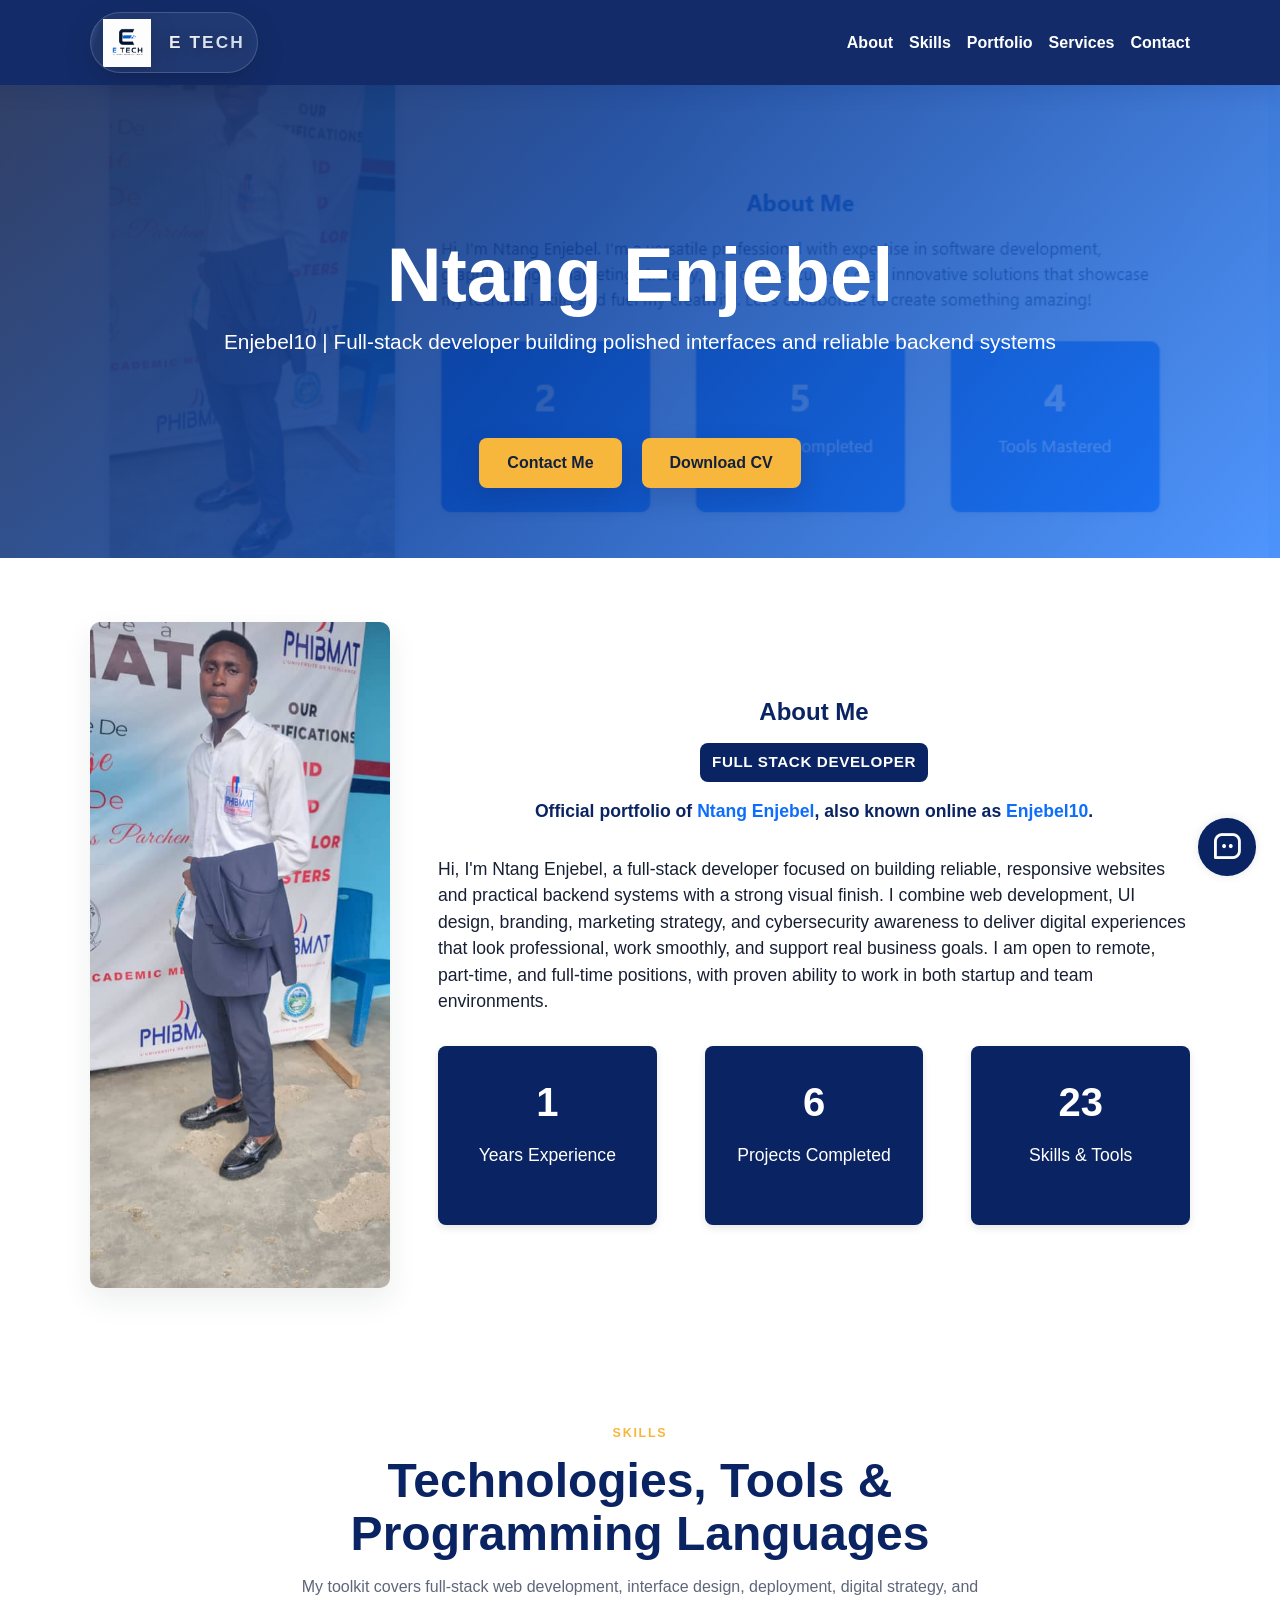
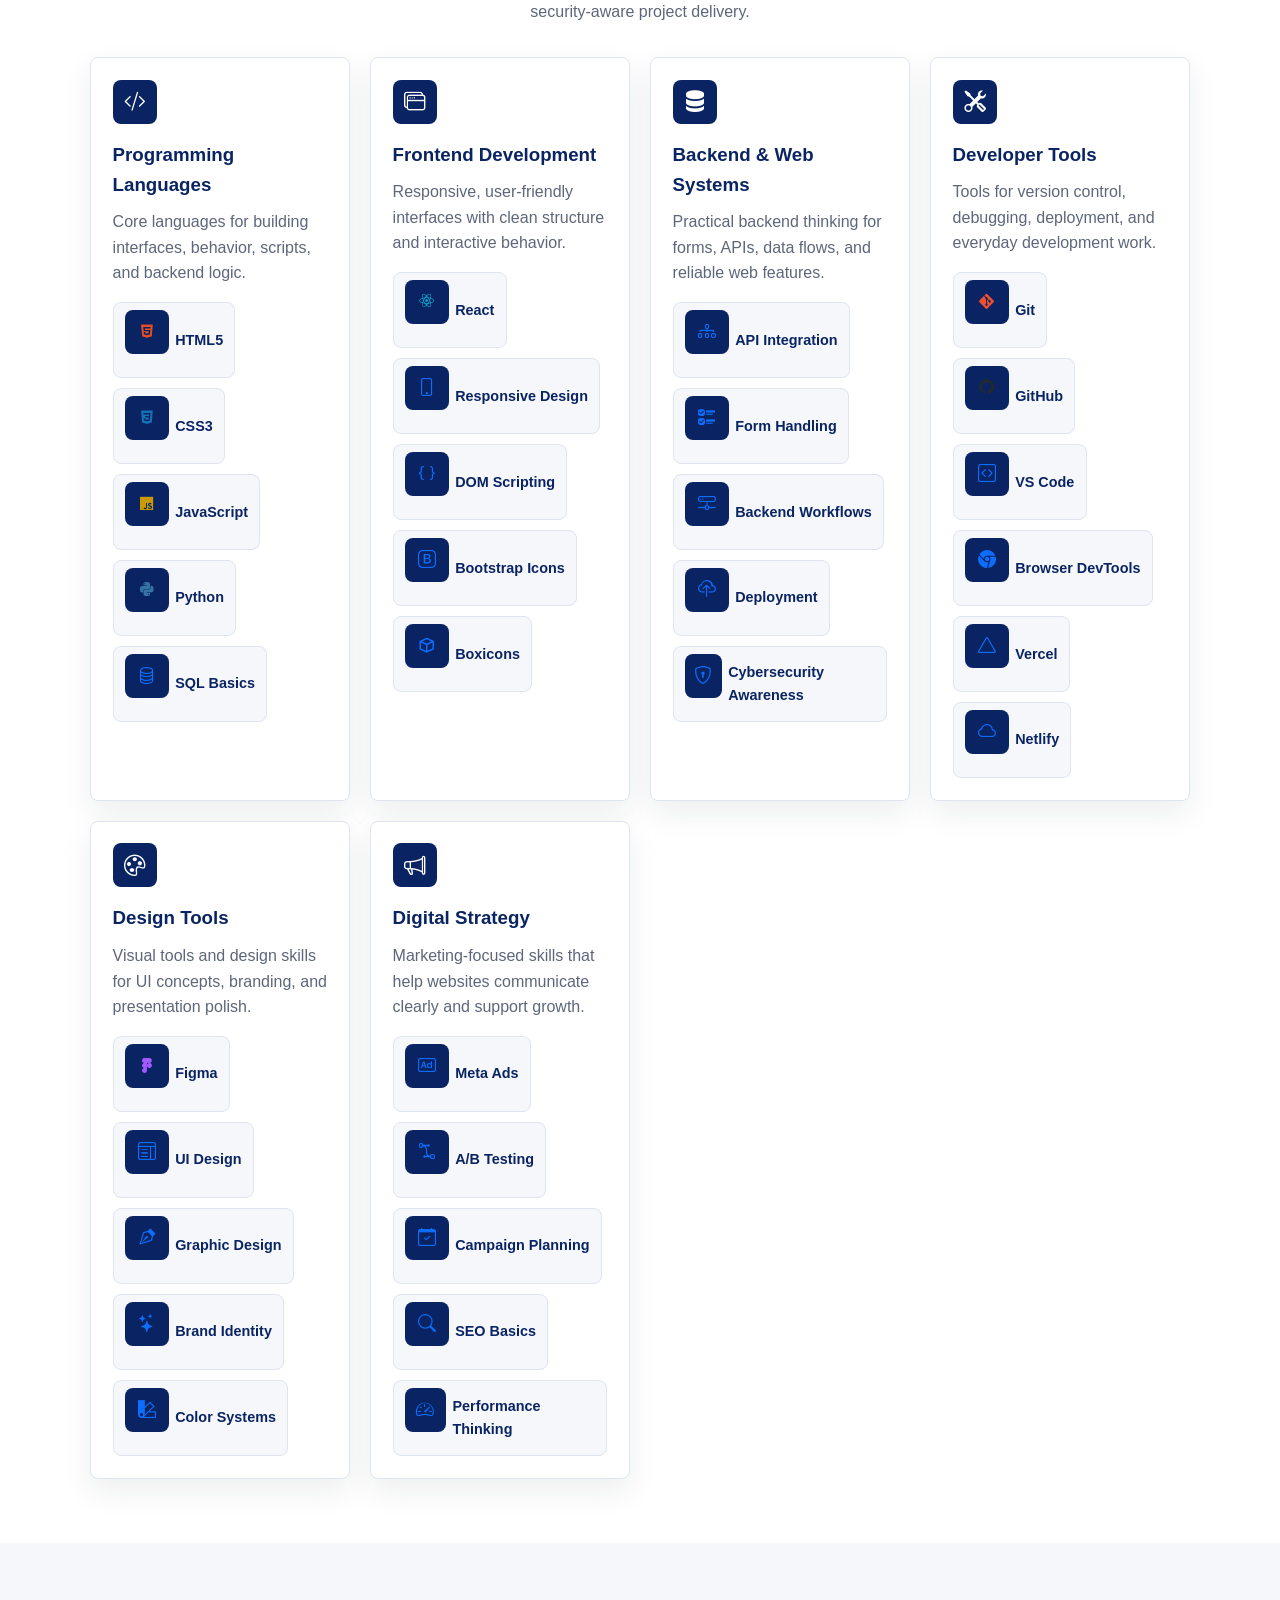
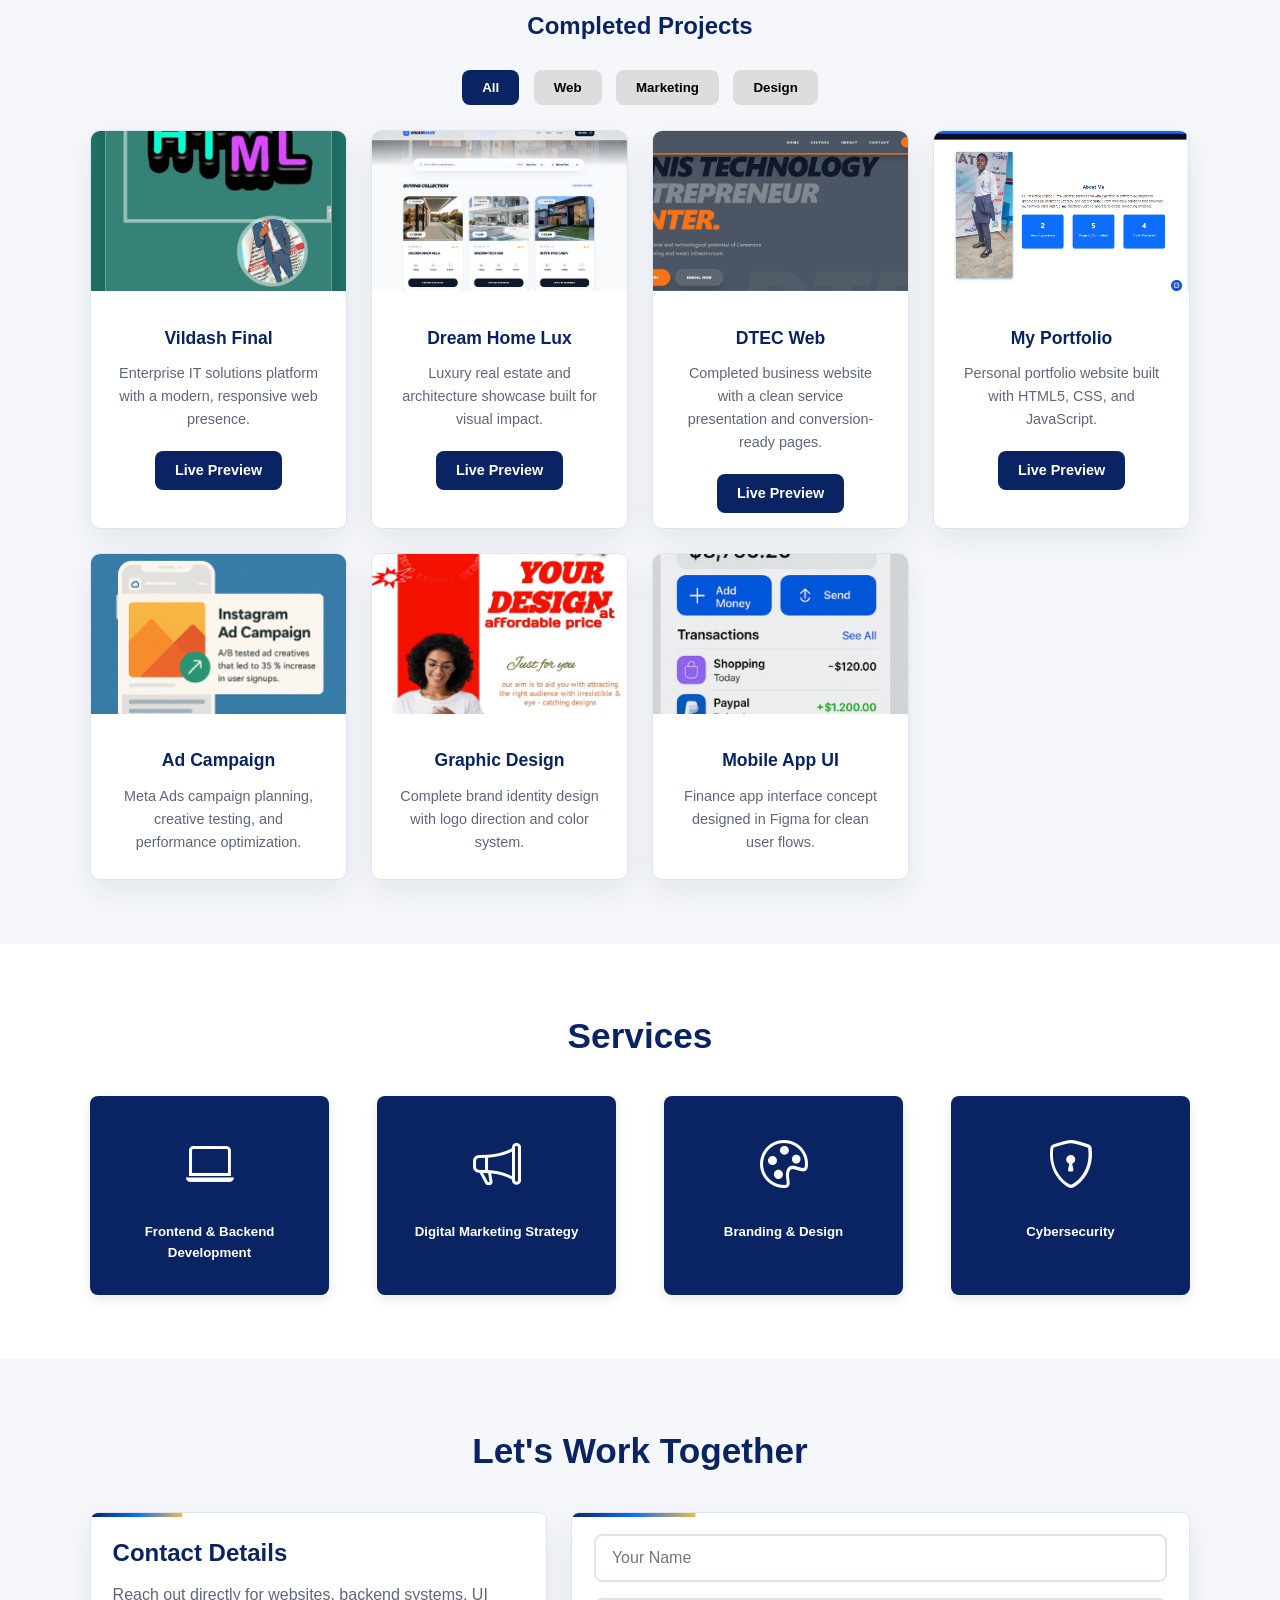
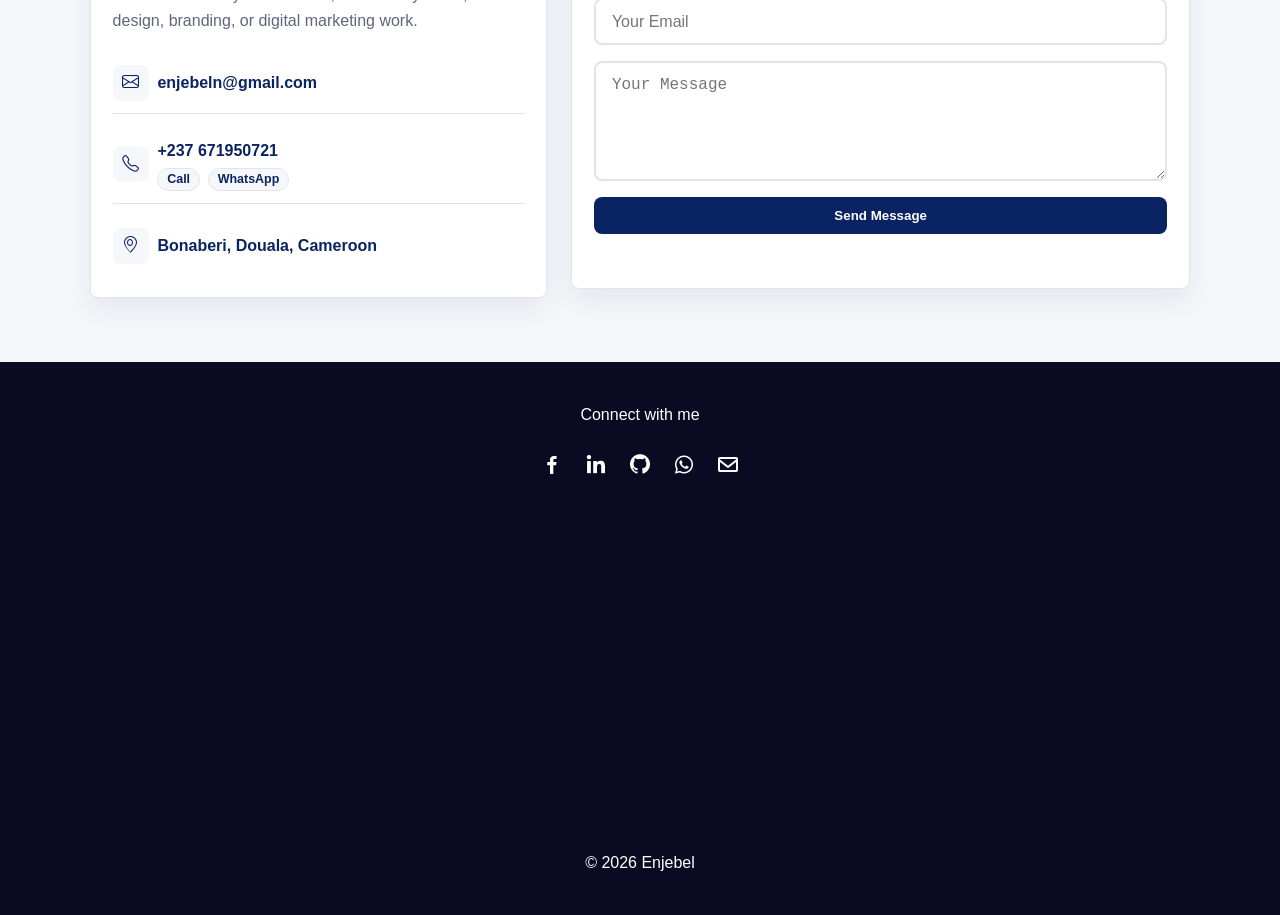
==== index.html @ 3e4a77df "styling and animating my logo" ====
<!DOCTYPE html>
<html lang="en">
<head>
  <meta charset="UTF-8" />
  <meta name="viewport" content="width=device-width, initial-scale=1" />
  <meta name="description" content="Official portfolio of Ntang Enjebel, also known as Enjebel10. Full-stack developer in Douala, Cameroon, building responsive websites, backend systems, UI designs, branding, and digital marketing solutions." />
  <meta name="keywords" content="Ntang Enjebel, Enjebel10, Enjebel, Ntang Enjebel portfolio, Enjebel10 portfolio, frontend developer, backend developer, full-stack developer, web developer Cameroon, UI design, responsive websites, backend systems, digital marketing, branding, cybersecurity" />
  <meta name="author" content="Ntang Enjebel" />
  <meta name="robots" content="index, follow" />
  <meta name="googlebot" content="index, follow, max-snippet:-1, max-image-preview:large, max-video-preview:-1" />
  <link rel="canonical" href="https://enjebel-portfolio.netlify.app/" />
  <meta property="og:type" content="website" />
  <meta property="og:title" content="Ntang Enjebel | Enjebel10 | Official Full-Stack Developer Portfolio" />
  <meta property="og:description" content="Official portfolio and project archive for Ntang Enjebel, also known as Enjebel10, a full-stack developer based in Douala, Cameroon." />
  <meta property="og:url" content="https://enjebel-portfolio.netlify.app/" />
  <meta property="og:image" content="https://enjebel-portfolio.netlify.app/images/portfolio.png" />
  <meta property="og:site_name" content="Ntang Enjebel Official Portfolio" />
  <meta name="twitter:card" content="summary_large_image" />
  <meta name="twitter:title" content="Ntang Enjebel | Enjebel10 | Official Portfolio" />
  <meta name="twitter:description" content="Official portfolio for Ntang Enjebel, also known as Enjebel10. Full-stack web development, UI design, branding, and digital strategy." />
  <meta name="twitter:image" content="https://enjebel-portfolio.netlify.app/images/portfolio.png" />
  <meta name="theme-color" content="#0a2463" />
  <title>Ntang Enjebel | Enjebel10 | Official Full-Stack Developer Portfolio</title>
  <link rel="icon" href="images/E%20TECH%20logo.png" type="image/png" />
  <link rel="apple-touch-icon" href="images/E%20TECH%20logo.png" />
  <link rel="stylesheet" href="style.css" />
  <link href="https://unpkg.com/boxicons@2.1.4/css/boxicons.min.css" rel="stylesheet">
  <link rel="stylesheet" href="https://cdn.jsdelivr.net/npm/bootstrap-icons@1.10.5/font/bootstrap-icons.css" />
  <script type="application/ld+json">
    {
      "@context": "https://schema.org",
      "@graph": [
        {
          "@type": "Person",
          "@id": "https://enjebel-portfolio.netlify.app/#ntang-enjebel",
          "name": "Ntang Enjebel",
          "alternateName": ["Enjebel10", "Enjebel"],
          "jobTitle": "Full-Stack Developer",
          "url": "https://enjebel-portfolio.netlify.app/",
          "image": "https://enjebel-portfolio.netlify.app/images/enjel.jpg",
          "email": "mailto:enjebeln@gmail.com",
          "telephone": "+237671950721",
          "address": {
            "@type": "PostalAddress",
            "addressLocality": "Bonaberi, Douala",
            "addressCountry": "CM"
          },
          "sameAs": [
            "https://github.com/Enjebel",
            "https://www.facebook.com/profile.php?id=61577417597282",
            "https://www.linkedin.com/search/results/all/?keywords=Ntang%20Ajebel"
          ],
          "knowsAbout": [
            "Frontend Development",
            "Backend Development",
            "Full-Stack Web Development",
            "Responsive Web Design",
            "HTML",
            "CSS",
            "JavaScript",
            "Python",
            "API Integration",
            "Git",
            "Figma",
            "UI Design",
            "Branding",
            "Digital Marketing Strategy",
            "Cybersecurity"
          ],
          "hasOccupation": {
            "@type": "Occupation",
            "name": "Full-Stack Developer"
          }
        },
        {
          "@type": "WebSite",
          "@id": "https://enjebel-portfolio.netlify.app/#website",
          "url": "https://enjebel-portfolio.netlify.app/",
          "name": "Ntang Enjebel Official Portfolio",
          "alternateName": "Enjebel10 Portfolio",
          "publisher": {
            "@id": "https://enjebel-portfolio.netlify.app/#ntang-enjebel"
          }
        },
        {
          "@type": "ProfilePage",
          "@id": "https://enjebel-portfolio.netlify.app/#profile",
          "url": "https://enjebel-portfolio.netlify.app/",
          "name": "Ntang Enjebel | Enjebel10 Official Portfolio",
          "description": "The official portfolio and first-hand professional profile of Ntang Enjebel, also known as Enjebel10.",
          "about": {
            "@id": "https://enjebel-portfolio.netlify.app/#ntang-enjebel"
          },
          "isPartOf": {
            "@id": "https://enjebel-portfolio.netlify.app/#website"
          }
        }
      ]
    }
  </script>
</head>
<body data-theme="light">
  <nav class="navbar">
    <div class="container navbar-container">
      <a href="#" class="brand" aria-label="Ntang Enjebel homepage">
        <img src="images/E%20TECH%20logo.png" alt="E TECH logo" class="brand-logo">
        <span>E TECH</span>
      </a>
      <button class="hamburger" id="hamburgerBtn" aria-label="Toggle navigation">
        <span class="bar"></span>
        <span class="bar"></span>
        <span class="bar"></span>
      </button>
      <ul class="nav-links" id="navLinks">
        <li><a href="#about">About</a></li>
        <li><a href="#skills">Skills</a></li>
        <li><a href="#projects">Portfolio</a></li>
        <li><a href="#services">Services</a></li>
        <li><a href="#contact">Contact</a></li>
      </ul>
    </div>
  </nav>

  <section class="hero">
    <div class="carousel-wrapper">
      <div class="carousel-track">
        <div class="carousel-slide">
          <h1>Ntang Enjebel</h1>
          <p>Enjebel10 | Full-stack developer building polished interfaces and reliable backend systems</p>
        </div>
        <div class="carousel-slide">
          <h1>Web & Mobile UI</h1>
          <p>Clean interfaces designed for speed and clarity</p>
        </div>
        <div class="carousel-slide">
          <h1>Design-Minded Builds</h1>
          <p>Thoughtful layouts, strong visuals, and usable flows</p>
        </div>
        <div class="carousel-slide">
          <h1>Let's Collaborate</h1>
          <p>Available for freelance and full-time opportunities</p>
        </div>
        <div class="carousel-slide">
          <h1>Ntang Enjebel</h1>
          <p>Enjebel10 | Full-stack developer building polished interfaces and reliable backend systems</p>
        </div>
        <div class="carousel-slide">
          <h1>Web & Mobile UI</h1>
          <p>Clean interfaces designed for speed and clarity</p>
        </div>
        <div class="carousel-slide">
          <h1>Design-Minded Builds</h1>
          <p>Thoughtful layouts, strong visuals, and usable flows</p>
        </div>
        <div class="carousel-slide">
          <h1>Let's Collaborate</h1>
          <p>Available for freelance and full-time opportunities</p>
        </div>
      </div>
    </div>

    <div class="hero-buttons">
      <a href="#contact" class="btn">Contact Me</a>
      <a href="AJEBEL NTANG-CV.pdf" class="btn" download>Download CV</a>
    </div>
  </section>

  <section id="about" class="section reveal">
    <div class="container about-container">
      <div class="about-image">
        <img src="images/enjel.jpg" alt="Portrait of Ntang Enjebel" />
      </div>
      <div class="about-content">
        <h2>About Me</h2>
        <h3 class="about-role">Full Stack Developer</h3>
        <p class="identity-line">Official portfolio of <strong>Ntang Enjebel</strong>, also known online as <strong>Enjebel10</strong>.</p>
        <p>
          Hi, I'm Ntang Enjebel, a full-stack developer focused on building
          reliable, responsive websites and practical backend systems with a strong visual finish. I combine web development,
          UI design, branding, marketing strategy, and cybersecurity awareness to deliver digital
          experiences that look professional, work smoothly, and support real business goals. I am open to remote,
          part-time, and full-time positions, with proven ability to work in both startup and team environments.
        </p>
        <div class="counters">
          <div class="counter-box">
            <h3 class="counter" data-target="2">0</h3>
            <p>Years Experience</p>
          </div>
          <div class="counter-box">
            <h3 class="counter" data-target="8">0</h3>
            <p>Projects Completed</p>
          </div>
          <div class="counter-box">
            <h3 class="counter" data-target="31">0</h3>
            <p>Skills & Tools</p>
          </div>
        </div>
      </div>
    </div>
  </section>

  <section id="skills" class="section reveal">
    <div class="container">
      <div class="section-heading">
        <p class="eyebrow">Skills</p>
        <h2>Technologies, Tools & Programming Languages</h2>
        <p>My toolkit covers full-stack web development, interface design, deployment, digital strategy, and security-aware project delivery.</p>
      </div>

      <div class="skills-preview-grid">
        <div class="skill-panel">
          <i class="bi bi-code-slash"></i>
          <h3>Programming Languages</h3>
          <p>Core languages for building interfaces, behavior, scripts, and backend logic.</p>
          <div class="chip-list tech-chip-list">
            <span><i class="bx bxl-html5"></i>HTML5</span>
            <span><i class="bx bxl-css3"></i>CSS3</span>
            <span><i class="bx bxl-javascript"></i>JavaScript</span>
            <span><i class="bx bxl-python"></i>Python</span>
            <span><i class="bi bi-database"></i>SQL Basics</span>
          </div>
        </div>

        <div class="skill-panel">
          <i class="bi bi-window-stack"></i>
          <h3>Frontend Development</h3>
          <p>Responsive, user-friendly interfaces with clean structure and interactive behavior.</p>
          <div class="chip-list tech-chip-list">
            <span><i class="bx bxl-react"></i>React</span>
            <span><i class="bi bi-phone"></i>Responsive Design</span>
            <span><i class="bi bi-braces"></i>DOM Scripting</span>
            <span><i class="bi bi-bootstrap"></i>Bootstrap Icons</span>
            <span><i class="bx bx-cube"></i>Boxicons</span>
          </div>
        </div>

        <div class="skill-panel">
          <i class="bi bi-server"></i>
          <h3>Backend & Web Systems</h3>
          <p>Practical backend thinking for forms, APIs, data flows, and reliable web features.</p>
          <div class="chip-list tech-chip-list">
            <span><i class="bi bi-diagram-3"></i>API Integration</span>
            <span><i class="bi bi-ui-checks"></i>Form Handling</span>
            <span><i class="bi bi-hdd-network"></i>Backend Workflows</span>
            <span><i class="bi bi-cloud-upload"></i>Deployment</span>
            <span><i class="bi bi-shield-lock"></i>Cybersecurity Awareness</span>
          </div>
        </div>

        <div class="skill-panel">
          <i class="bi bi-tools"></i>
          <h3>Developer Tools</h3>
          <p>Tools for version control, debugging, deployment, and everyday development work.</p>
          <div class="chip-list tech-chip-list">
            <span><i class="bx bxl-git"></i>Git</span>
            <span><i class="bx bxl-github"></i>GitHub</span>
            <span><i class="bi bi-code-square"></i>VS Code</span>
            <span><i class="bi bi-browser-chrome"></i>Browser DevTools</span>
            <span><i class="bi bi-triangle"></i>Vercel</span>
            <span><i class="bi bi-cloud"></i>Netlify</span>
          </div>
        </div>

        <div class="skill-panel">
          <i class="bi bi-palette"></i>
          <h3>Design Tools</h3>
          <p>Visual tools and design skills for UI concepts, branding, and presentation polish.</p>
          <div class="chip-list tech-chip-list">
            <span><i class="bx bxl-figma"></i>Figma</span>
            <span><i class="bi bi-layout-text-window"></i>UI Design</span>
            <span><i class="bi bi-vector-pen"></i>Graphic Design</span>
            <span><i class="bi bi-stars"></i>Brand Identity</span>
            <span><i class="bi bi-palette2"></i>Color Systems</span>
          </div>
        </div>

        <div class="skill-panel">
          <i class="bi bi-megaphone"></i>
          <h3>Digital Strategy</h3>
          <p>Marketing-focused skills that help websites communicate clearly and support growth.</p>
          <div class="chip-list tech-chip-list">
            <span><i class="bi bi-badge-ad"></i>Meta Ads</span>
            <span><i class="bi bi-bezier2"></i>A/B Testing</span>
            <span><i class="bi bi-calendar-check"></i>Campaign Planning</span>
            <span><i class="bi bi-search"></i>SEO Basics</span>
            <span><i class="bi bi-speedometer2"></i>Performance Thinking</span>
          </div>
        </div>
      </div>
    </div>
  </section>

  <section id="projects" class="reveal">
    <h2>Completed Projects</h2>
    <div class="filters" id="filters">
      <button class="filter-btn active" data-filter="all">All</button>
      <button class="filter-btn" data-filter="web">Web</button>
      <button class="filter-btn" data-filter="marketing">Marketing</button>
      <button class="filter-btn" data-filter="design">Design</button>
    </div>

    <div class="projects-grid" id="projectGrid">
      <div class="project-card" data-category="web">
        <img src="images/vildash.jpg" alt="Vildash Final website preview">
        <div class="project-info">
          <h3>Vildash Final</h3>
          <p>Enterprise IT solutions platform with a modern, responsive web presence.</p>
          <a href="https://finalvildash.vercel.app/" target="_blank" rel="noopener" class="project-btn">Live Preview</a>
        </div>
      </div>

      <div class="project-card" data-category="web">
        <img src="images/Dreamhome.png" alt="Dream Home Lux website preview">
        <div class="project-info">
          <h3>Dream Home Lux</h3>
          <p>Luxury real estate and architecture showcase built for visual impact.</p>
          <a href="https://dreamhome-lux.vercel.app/" target="_blank" rel="noopener" class="project-btn">Live Preview</a>
        </div>
      </div>

      <div class="project-card" data-category="web">
        <img src="images/dtec-preview.png" alt="DTEC Web project preview">
        <div class="project-info">
          <h3>DTEC Web</h3>
          <p>Completed business website with a clean service presentation and conversion-ready pages.</p>
          <a href="https://dtec-web.vercel.app/" target="_blank" rel="noopener" class="project-btn">Live Preview</a>
        </div>
      </div>

      <div class="project-card" data-category="web">
        <img src="images/portfolio.png" alt="Enjebel portfolio website">
        <div class="project-info">
          <h3>My Portfolio</h3>
          <p>Personal portfolio website built with HTML5, CSS, and JavaScript.</p>
          <a href="https://enjebel-portfolio.netlify.app/" target="_blank" rel="noopener" class="project-btn">Live Preview</a>
        </div>
      </div>

      <div class="project-card" data-category="marketing">
        <img src="images/marketing-project.png" alt="Marketing campaign project">
        <div class="project-info">
          <h3>Ad Campaign</h3>
          <p>Meta Ads campaign planning, creative testing, and performance optimization.</p>
        </div>
      </div>

      <div class="project-card" data-category="design">
        <img src="images/graphics.jpg" alt="Graphic design brand project">
        <div class="project-info">
          <h3>Graphic Design</h3>
          <p>Complete brand identity design with logo direction and color system.</p>
        </div>
      </div>

      <div class="project-card" data-category="design">
        <img src="images/App UI.png" alt="Mobile app UI design">
        <div class="project-info">
          <h3>Mobile App UI</h3>
          <p>Finance app interface concept designed in Figma for clean user flows.</p>
        </div>
      </div>
    </div>
  </section>

  <section id="services" class="section reveal">
    <div class="container services-container">
      <h2 class="section-title">Services</h2>
      <div class="services-list">
        <div class="service-item">
          <i class="bi bi-laptop"></i>
          <h5>Frontend & Backend Development</h5>
        </div>
        <div class="service-item">
          <i class="bi bi-megaphone"></i>
          <h5>Digital Marketing Strategy</h5>
        </div>
        <div class="service-item">
          <i class="bi bi-palette"></i>
          <h5>Branding & Design</h5>
        </div>
        <div class="service-item">
          <i class="bi bi-shield-lock"></i>
          <h5>Cybersecurity</h5>
        </div>
      </div>
    </div>
  </section>

  <section id="contact" class="section bg-light reveal">
    <div class="container contact-container">
      <h2 class="section-title">Let's Work Together</h2>
      <div class="contact-layout">
        <div class="contact-panel contact-info-panel">
          <h2>Contact Details</h2>
          <p>Reach out directly for websites, backend systems, UI design, branding, or digital marketing work.</p>
          <div class="contact-methods">
            <a href="mailto:enjebeln@gmail.com">
              <i class="bi bi-envelope"></i>
              <span>enjebeln@gmail.com</span>
            </a>
            <div class="contact-method contact-phone">
              <i class="bi bi-telephone"></i>
              <span>
                <strong>+237 671950721</strong>
                <small>
                  <a href="tel:+237671950721">Call</a>
                  <a href="https://wa.me/237671950721" target="_blank" rel="noopener">WhatsApp</a>
                </small>
              </span>
            </div>
            <a href="https://www.google.com/maps?q=Bonaberi,+Douala,+Cameroon" target="_blank" rel="noopener">
              <i class="bi bi-geo-alt"></i>
              <span>Bonaberi, Douala, Cameroon</span>
            </a>
          </div>
        </div>

        <div class="contact-form-panel">
          <form class="contact-form" action="https://formsubmit.co/ajax/enjebeln@gmail.com" method="POST">
            <input type="hidden" name="_subject" value="New portfolio message for Ntang Enjebel" />
            <input type="hidden" name="_template" value="table" />
            <input type="hidden" name="_captcha" value="false" />
            <input type="text" name="name" placeholder="Your Name" required />
            <input type="email" name="email" placeholder="Your Email" required />
            <textarea name="message" rows="5" placeholder="Your Message" required></textarea>
            <button type="submit" class="btn btn-primary">Send Message</button>
          </form>
          <p id="form-success" class="form-success-message" aria-live="polite"></p>
        </div>
      </div>
    </div>
  </section>

  <button type="button" id="chatbot-toggle" title="Chat with me!" aria-label="Toggle Chatbot" aria-expanded="false">
    <i class="bx bx-message-square-dots" style="font-size: 2rem;"></i>
    <span class="chatbot-toggle-text">Chat</span>
  </button>

  <div class="chatbot hidden" id="chatbot-box" role="dialog" aria-label="Chatbot">
    <div class="chat-log" id="chat-log">
      <p><strong>Bot:</strong> Hi! Ask me anything about my work or availability.</p>
    </div>
    <input type="text" id="chat-input" placeholder="Type your question..." aria-label="Chat input" autocomplete="off" />
  </div>

  <footer>
    <p>Connect with me</p>
    <div class="socials">
      <a href="https://www.facebook.com/profile.php?id=61577417597282" target="_blank" rel="me noopener" aria-label="Facebook"><i class="bx bxl-facebook"></i></a>
      <a href="https://www.linkedin.com/search/results/all/?keywords=Ntang%20Ajebel" target="_blank" rel="me noopener" aria-label="LinkedIn"><i class="bx bxl-linkedin"></i></a>
      <a href="https://github.com/Enjebel" target="_blank" rel="me noopener" aria-label="GitHub"><i class="bx bxl-github"></i></a>
      <a href="https://wa.me/237671950721" target="_blank" rel="noopener" aria-label="WhatsApp"><i class="bx bxl-whatsapp"></i></a>
      <a href="mailto:enjebeln@gmail.com" aria-label="Email"><i class="bx bx-envelope"></i></a>
    </div>
    <iframe src="https://www.google.com/maps?q=Bonaberi,+Douala,+Cameroon&output=embed" allowfullscreen="" loading="lazy" referrerpolicy="no-referrer-when-downgrade" class="map"></iframe>
    <p>&copy; 2026 Enjebel</p>
  </footer>
  <script src="script.js"></script>
</body>
</html>
---- style.css ----
:root {
  --primary: #0d6efd;
  --primary-dark: #0a2463;
  --accent: #f6b73c;
  --ink: #172033;
  --muted: #5d667a;
  --surface: #ffffff;
  --soft: #f5f7fb;
  --border: #dfe5ef;
  --shadow: 0 12px 30px rgba(23, 32, 51, 0.08);
  --content-width: 1100px;
  --page-gutter: 5%;
}

/* Reset */

*,

*::before,

*::after {

  box-sizing: border-box;

  margin: 0;

  padding: 0;

}



body {

  font-family: 'Segoe UI', Tahoma, Geneva, Verdana, sans-serif;

  line-height: 1.6;

  color: var(--ink);

  background-color: var(--surface);

  min-height: 100vh;

  display: flex;

  flex-direction: column;

}

html {

  scroll-behavior: smooth;

}



/* Container */

.container {

  width: min(90%, var(--content-width));

  margin: 0 auto;

}



/* Navbar */

.navbar {

  background: rgba(10, 36, 99, 0.96);

  color: white;

  position: sticky;

  top: 0;

  z-index: 999;
  box-shadow: 0 6px 20px rgba(10, 36, 99, 0.12);
  animation: slideDown 0.7s ease both;

}



.navbar-container {

  width: min(90%, var(--content-width));

  max-width: none;

  display: flex;

  align-items: center;

  justify-content: space-between;

  padding: 0.75rem 0;

}



.brand {

  color: white;

  text-decoration: none;
  display: inline-flex;
  align-items: center;
  gap: 0.8rem;
  min-width: 0;
  position: relative;
  isolation: isolate;
  padding: 0.35rem 0.75rem 0.35rem 0.45rem;
  border: 1px solid rgba(255, 255, 255, 0.16);
  border-radius: 999px;
  background: rgba(255, 255, 255, 0.06);
  box-shadow: 0 10px 28px rgba(0, 0, 0, 0.18);
  overflow: hidden;
  transition: transform 0.28s ease, border-color 0.28s ease, box-shadow 0.28s ease, background-color 0.28s ease;

}

.brand::before {

  content: "";

  position: absolute;

  inset: -40% auto -40% -35%;

  width: 38%;

  background: linear-gradient(90deg, transparent, rgba(255, 255, 255, 0.36), transparent);

  transform: skewX(-18deg);

  animation: brandShine 4.8s ease-in-out infinite;

  z-index: -1;

}

.brand:hover,
.brand:focus-visible {

  transform: translateY(-2px);

  border-color: rgba(255, 255, 255, 0.35);

  background: rgba(255, 255, 255, 0.1);

  box-shadow: 0 16px 36px rgba(0, 0, 0, 0.24);

}

.brand-logo {

  width: 58px;

  max-height: 48px;

  height: auto;

  object-fit: contain;

  display: block;
  filter: drop-shadow(0 6px 12px rgba(0, 0, 0, 0.22));
  transform-origin: center;
  animation: logoPulse 4.2s ease-in-out infinite;
  transition: transform 0.28s ease, filter 0.28s ease;

}

.brand:hover .brand-logo,
.brand:focus-visible .brand-logo {

  transform: scale(1.06) rotate(-2deg);

  filter: drop-shadow(0 8px 16px rgba(255, 255, 255, 0.22));

}

.brand span {

  position: static;

  width: auto;

  height: auto;

  overflow: visible;

  clip: auto;

  color: #fff;

  font-size: 1.08rem;

  font-weight: 900;

  letter-spacing: 0.12em;

  white-space: nowrap;
  line-height: 1;
  text-shadow: 0 2px 12px rgba(0, 0, 0, 0.3);
  background: linear-gradient(90deg, #fff, #dbeafe, #fff);
  background-size: 180% 100%;
  -webkit-background-clip: text;
  background-clip: text;
  color: transparent;
  animation: brandTextGlow 5s ease-in-out infinite;

}



/* Nav Links */

.nav-links {

  list-style: none;

  display: flex;

  gap: 1rem;

  align-items: center;

}



.nav-links li a,

.nav-links li button.theme-toggle-btn {

  color: white;

  text-decoration: none;

  font-weight: 600;

  cursor: pointer;

  background: none;

  border: none;

  font-size: 1rem;

  transition: color 0.3s ease;

}



.nav-links li a:hover,

.nav-links li button.theme-toggle-btn:hover {

  color: #ffd600;

}

.nav-links li a.active {

  color: var(--accent);

}



/* Hamburger */

.hamburger {

  display: none;

  flex-direction: column;

  gap: 5px;

  background: none;

  border: none;

  cursor: pointer;

  padding: 0;

}



.hamburger .bar {

  width: 25px;

  height: 3px;

  background: white;

  border-radius: 2px;

}



.hero {

  background:
    linear-gradient(135deg, rgba(10, 36, 99, 0.94), rgba(13, 110, 253, 0.78)),
    url("images/portfolio.png") center/cover;

  color: #fff;

  padding: 110px 0 70px;

  text-align: center;

  position: relative;

  overflow: hidden;

}

.hero::before {

  content: "";

  position: absolute;

  inset: 0;

  background: linear-gradient(120deg, rgba(246, 183, 60, 0.12), transparent 42%, rgba(255, 255, 255, 0.08));

  opacity: 0.9;

  animation: heroSheen 12s ease-in-out infinite alternate;

}

.hero > * {

  position: relative;

  z-index: 1;

}



/* Carousel Wrapper */

.carousel-wrapper {

  width: 100%;

  overflow: hidden;

  position: relative;

}



/* Track = 8 slides total, each 100vw */

.carousel-track {

  display: flex;

  width: 800vw;

  animation: scroll-left 40s linear infinite;

}



/* Each slide = 100vw */

.carousel-slide {

  flex: 0 0 100vw;

  display: flex;

  flex-direction: column;

  justify-content: center;

  align-items: center;

  padding: 40px 20px;

  box-sizing: border-box;

}



.carousel-slide h1 {

  font-size: clamp(2.25rem, 6vw, 4.75rem);

  margin: 0 0 10px;
  line-height: 1.05;
  animation: fadeUp 0.9s ease both;

}



.carousel-slide p {

  font-size: clamp(1rem, 2.4vw, 1.3rem);

  font-weight: 300;

  margin: 0;
  animation: fadeUp 0.9s ease 0.12s both;

}



/* Scroll animation */

@keyframes scroll-left {

  0% {

    transform: translateX(0);

  }

  100% {

    transform: translateX(-400vw); /* scroll 4 slides width (duplicated 4 later) */

  }

}



/* Buttons */

.hero-buttons {

  margin-top: 40px;

  display: flex;

  justify-content: center;

  gap: 20px;
  animation: fadeUp 0.9s ease 0.22s both;

}



.hero-buttons .btn {

  padding: 12px 28px;

  background-color: var(--accent);

  color: #13213f;

  font-weight: bold;

  border-radius: 8px;

  text-decoration: none;

  transition: background-color 0.3s ease;
  box-shadow: 0 10px 24px rgba(10, 36, 99, 0.2);

}



.hero-buttons .btn:hover,

.hero-buttons .btn:focus {

  background-color: #ffd37a;
  transform: translateY(-2px);

}









/* Section general */

.section {

  padding: 4rem 0;

}

.section-heading {

  max-width: 720px;

  margin: 0 auto 2rem;

  text-align: center;

}

.section-heading h2,
.split-section h2 {

  font-size: clamp(1.8rem, 4vw, 3rem);

  line-height: 1.1;

  color: var(--primary-dark);

}

.section-heading p:not(.eyebrow) {

  margin-top: 0.8rem;

  color: var(--muted);

}

.split-section {

  display: grid;

  grid-template-columns: minmax(0, 1.05fr) minmax(280px, 0.95fr);

  gap: 2rem;

  align-items: center;

}

.split-section p {

  color: var(--muted);

  margin-top: 1rem;

}

.metrics-grid {

  display: grid;

  grid-template-columns: repeat(3, minmax(0, 1fr));

  gap: 1rem;

}

.section-actions,
.button-row {

  display: flex;

  justify-content: center;

  align-items: center;

  gap: 1rem;

  margin-top: 2rem;

  flex-wrap: wrap;

}

.button-row {

  justify-content: flex-start;

}

.text-link {

  color: var(--primary-dark);

  font-weight: 800;

  text-decoration: none;

}

.text-link:hover {

  color: var(--primary);

}

.btn-primary {

  display: inline-block;

  padding: 0.8rem 1.1rem;

  background: var(--primary-dark);

  color: white;

  border-radius: 8px;

  text-decoration: none;

  border: 0;

  cursor: pointer;

  font-weight: 800;

}



.bg-light {

  background-color: var(--soft);

}



.section-title {

  text-align: center;

  font-size: 2.2rem;

  margin-bottom: 2rem;

  color: var(--primary-dark);

}



/* About Section */

.about-container {

  display: flex;

  gap: 3rem;

  align-items: center;

  flex-wrap: wrap;

}



.about-image img {

  width: 300px;

  border-radius: 10px;

  box-shadow: var(--shadow);
  transition: transform 0.35s ease, box-shadow 0.35s ease;

}

.about-image img:hover {

  transform: translateY(-6px) scale(1.02);

  box-shadow: 0 18px 36px rgba(23, 32, 51, 0.14);

}



.about-content {

  flex: 1;

}

.about-role {

  display: flex;

  align-items: center;

  justify-content: center;

  width: fit-content;

  margin: -0.25rem auto 1rem;

  padding: 0.45rem 0.75rem;

  border-radius: 8px;

  background: var(--primary-dark);

  color: #fff;

  font-size: 0.95rem;

  font-weight: 800;

  letter-spacing: 0.04em;

  text-transform: uppercase;

}



.about-content h2 {

  margin-bottom: 1rem;

  color: var(--primary-dark);

}

.identity-line {

  text-align: center;

  color: var(--primary-dark);

  font-weight: 700;

}

.identity-line strong {

  color: var(--primary);

}



.about-content p {

  font-size: 1.1rem;

  margin-bottom: 2rem;

  line-height: 1.5;

}



/* Counters */

.counters {

  display: flex;

  gap: 3rem;

  flex-wrap: wrap;

}



.counter-box {

  flex: 1 1 120px;

  background: var(--primary-dark);

  color: white;

  padding: 1.5rem 1rem;

  border-radius: 8px;

  text-align: center;

  box-shadow: 0 3px 8px rgba(0, 0, 0, 0.1);
  transition: transform 0.3s ease, background-color 0.3s ease;

}

.counter-box:hover {

  transform: translateY(-4px);

  background: var(--primary);

}



.counter-box h3 {

  font-size: 2.5rem;

  margin-bottom: 0.5rem;

}



/*portfolio section*/

#projects {

padding: 4rem var(--page-gutter);

background: var(--soft);

}

.home-hero {

  min-height: 72vh;

  display: flex;

  align-items: center;

}

.hero-content {

  max-width: 900px;

}

.home-hero h1 {

  max-width: 920px;

  margin: 0 auto;

  font-size: clamp(2.4rem, 7vw, 5.4rem);

  line-height: 1.03;

}

.hero-copy {

  max-width: 720px;

  margin: 1.2rem auto 0;

  font-size: 1.12rem;

  color: rgba(255, 255, 255, 0.88);

}

.eyebrow {

  color: var(--accent);

  font-size: 0.78rem;

  font-weight: 800;

  letter-spacing: 0.14em;

  margin-bottom: 0.75rem;

  text-transform: uppercase;

}

.btn-outline {

  background: transparent !important;

  color: #fff !important;

  border: 1px solid rgba(255, 255, 255, 0.65);

}

.page-hero {

  background:
    linear-gradient(135deg, rgba(10, 36, 99, 0.94), rgba(13, 110, 253, 0.78)),
    url("images/portfolio.png") center/cover;

  color: #fff;

  padding: 5.5rem 0 4rem;

}

.page-hero h1 {

  max-width: 850px;

  font-size: clamp(2rem, 5vw, 4rem);

  line-height: 1.08;

}

.page-hero p:not(.eyebrow) {

  max-width: 720px;

  margin-top: 1rem;

  color: rgba(255, 255, 255, 0.86);

  font-size: 1.08rem;

}



h2 {

text-align: center;

color: var(--primary-dark);

}



/* === FILTER BUTTONS === */

.filters {

text-align: center;

margin: 20px 0;

}



.filter-btn {

padding: 10px 20px;

margin: 5px;

border: none;

background-color: #ddd;

cursor: pointer;

border-radius: 8px;

transition: 0.3s ease;

font-weight: bold;

}



.filter-btn.active,

.filter-btn:hover {

background-color: var(--primary-dark);

color: white;

}



/* === PROJECT GRID === */

.projects-grid {

display: grid;

grid-template-columns: repeat(auto-fit, minmax(250px, 1fr));

gap: 1.5rem;

margin-top: 1rem;

max-width: 1100px;

margin-left: auto;

margin-right: auto;

}



.project-card {

background: white;

border-radius: 10px;

overflow: hidden;

box-shadow: var(--shadow);

transition: transform 0.3s ease, box-shadow 0.3s ease;
border: 1px solid var(--border);

}



.project-card:hover {

transform: translateY(-5px);
box-shadow: 0 18px 34px rgba(23, 32, 51, 0.14);

}



.project-card img {

width: 100%;

height: 160px;

object-fit: cover;

}

.project-visual,
.project-webview {

height: 160px;

display: grid;

place-items: center;

background: linear-gradient(135deg, #0a2463, #0d6efd 58%, #f6b73c);

color: white;

}

.project-webview {

position: relative;

overflow: hidden;

background: #eef3fb;

}

.project-webview iframe {

width: 435%;

height: 435%;

border: 0;

transform: scale(0.23);

transform-origin: top left;

pointer-events: none;

}

.project-webview::after {

content: "";

position: absolute;

inset: 0;

box-shadow: inset 0 0 0 1px rgba(10, 36, 99, 0.08);

}

.project-visual span {

font-size: 2.3rem;

font-weight: 800;

letter-spacing: 0;

}



.project-card h3 {

margin: 10px;

font-size: 1.1rem;

color: var(--primary-dark);

}



.project-card p {

margin: 0 10px 10px;

font-size: 0.9rem;

color: var(--muted);

}



.hide {

display: none !important;

}

.skills-preview-grid,
.value-grid,
.technology-layout {

display: grid;

grid-template-columns: repeat(auto-fit, minmax(240px, 1fr));

gap: 1.25rem;

}

.skill-panel,
.value-card,
.technology-card,
.contact-panel {

background: var(--surface);

border: 1px solid var(--border);

border-radius: 8px;

box-shadow: var(--shadow);

padding: 1.35rem;
transition: transform 0.28s ease, box-shadow 0.28s ease, border-color 0.28s ease;

}

.skill-panel:hover,
.value-card:hover,
.technology-card:hover,
.contact-panel:hover {

transform: translateY(-5px);

box-shadow: 0 18px 34px rgba(23, 32, 51, 0.14);
border-color: rgba(13, 110, 253, 0.22);

}

.skill-panel i,
.technology-icon {

width: 44px;

height: 44px;

display: inline-grid;

place-items: center;

border-radius: 8px;

background: var(--primary-dark);

color: #fff;

font-size: 1.35rem;

margin-bottom: 1rem;
transition: transform 0.28s ease, background-color 0.28s ease;

}

.skill-panel:hover i {

transform: translateY(-2px);

}

.skill-panel h3,
.value-card h3,
.technology-card h2,
.contact-panel h2 {

color: var(--primary-dark);

margin-bottom: 0.6rem;

}

.skill-panel p,
.value-card p,
.technology-card p,
.contact-panel p {

color: var(--muted);

}

.chip-list {

display: flex;

flex-wrap: wrap;

gap: 0.6rem;

margin-top: 1rem;

}

.chip-list span {

display: inline-flex;

align-items: center;
gap: 0.4rem;

min-height: 34px;

padding: 0.45rem 0.7rem;

border-radius: 8px;

background: var(--soft);

border: 1px solid var(--border);

color: var(--primary-dark);

font-weight: 700;

font-size: 0.9rem;

}

.tech-chip-list span i {

font-size: 1.12rem;

color: var(--primary);

}

.tech-chip-list span .bxl-html5 {

color: #e44d26;

}

.tech-chip-list span .bxl-css3 {

color: #1572b6;

}

.tech-chip-list span .bxl-javascript {

color: #c99a00;

}

.tech-chip-list span .bxl-python {

color: #3673a5;

}

.tech-chip-list span .bxl-react {

color: #149eca;

}

.tech-chip-list span .bxl-git {

color: #f05032;

}

.tech-chip-list span .bxl-github {

color: #24292f;

}

.tech-chip-list span .bxl-figma {

color: #a259ff;

}

.projects-page {

padding-top: 3rem;

}

.contact-layout {

display: grid;

grid-template-columns: minmax(260px, 0.85fr) minmax(300px, 1.15fr);

gap: 1.5rem;

align-items: start;

}

.contact-methods {

display: grid;

gap: 0.75rem;

margin-top: 1.2rem;

}

.contact-methods a {

display: inline-flex;

align-items: center;

gap: 0.55rem;

color: var(--primary-dark);

font-weight: 800;

text-decoration: none;

}





/* Services Section */

.services-container {

  text-align: center;

}



.services-list {

  display: flex;

  gap: 3rem;

  justify-content: center;

  flex-wrap: wrap;

}



.service-item {

  flex: 1 1 200px;

  background: var(--primary-dark);

  color: white;

  padding: 2rem 1rem;

  border-radius: 8px;

  box-shadow: 0 4px 12px rgba(0, 0, 0, 0.1);

  cursor: default;

  transition: background-color 0.3s ease, transform 0.3s ease;

}



.service-item:hover {

  background-color: var(--primary);
  transform: translateY(-5px);

}



.service-item i {

  font-size: 3rem;

  margin-bottom: 1rem;

  display: block;

}



/* Contact Section */

.contact-container {

  max-width: 1100px;

  margin: 0 auto;

}

.contact-info-panel h2 {

  text-align: left;

}

.contact-info-panel {

  position: relative;

  overflow: hidden;

}

.contact-info-panel::before,
.contact-form-panel::before {

  content: "";

  position: absolute;

  inset: 0 0 auto;

  height: 4px;

  background: linear-gradient(90deg, var(--primary-dark), var(--primary), var(--accent));

  transform: scaleX(0.2);

  transform-origin: left;

  transition: transform 0.35s ease;

}

.contact-info-panel:hover::before,
.contact-form-panel:hover::before {

  transform: scaleX(1);

}

.contact-info-panel .contact-methods > a {

  padding: 0.75rem 0;

  border-bottom: 1px solid var(--border);

  animation: contactFloatIn 0.6s ease both;

  transition: transform 0.28s ease, color 0.28s ease;

}

.contact-method {

  display: inline-flex;

  align-items: center;

  gap: 0.55rem;

  padding: 0.75rem 0;

  color: var(--primary-dark);

  font-weight: 800;

  border-bottom: 1px solid var(--border);

  animation: contactFloatIn 0.6s ease both;

}

.contact-methods > a:hover,
.contact-method:hover {

  transform: translateX(4px);

}

.contact-methods > :nth-child(2) {

  animation-delay: 0.08s;

}

.contact-methods > :nth-child(3) {

  animation-delay: 0.16s;

}

.contact-info-panel .contact-methods > :last-child {

  border-bottom: none;

}

.contact-info-panel .contact-methods i {

  width: 36px;

  height: 36px;

  display: inline-grid;

  place-items: center;

  flex: 0 0 36px;

  border-radius: 8px;

  background: var(--soft);

  color: var(--primary-dark);

  font-size: 1.05rem;

  transition: transform 0.28s ease, background-color 0.28s ease, color 0.28s ease;

}

.contact-method:hover i,
.contact-methods a:hover i {

  transform: translateY(-2px) scale(1.06);

  background: var(--primary-dark);

  color: #fff;

}

.contact-phone span {

  display: grid;

  gap: 0.3rem;

}

.contact-phone small {

  display: flex;

  flex-wrap: wrap;

  gap: 0.5rem;

}

.contact-phone small a {

  min-height: auto;

  padding: 0.25rem 0.55rem !important;

  border: 1px solid var(--border) !important;

  border-radius: 999px;

  background: var(--soft);

  color: var(--primary-dark);

  font-size: 0.78rem;

  line-height: 1;

  transition: transform 0.25s ease, background-color 0.25s ease, color 0.25s ease;

}

.contact-phone small a:hover {

  transform: translateY(-2px);

  background: var(--primary-dark);

  color: #fff;

}

.contact-form-panel {

  position: relative;

  overflow: hidden;

  background: var(--surface);

  border: 1px solid var(--border);

  border-radius: 8px;

  box-shadow: var(--shadow);

  padding: 1.35rem;

  transition: transform 0.28s ease, box-shadow 0.28s ease, border-color 0.28s ease;

}

.contact-form-panel:hover {

  transform: translateY(-5px);

  box-shadow: 0 18px 34px rgba(23, 32, 51, 0.14);

  border-color: rgba(13, 110, 253, 0.22);

}

@keyframes contactFloatIn {

  from {

    opacity: 0;

    transform: translateY(10px);

  }

  to {

    opacity: 1;

    transform: translateY(0);

  }

}



.contact-form {

  display: flex;

  flex-direction: column;

  gap: 1rem;

  margin-bottom: 2rem;

}



.contact-form input,

.contact-form textarea {

  padding: 0.8rem 1rem;

  font-size: 1rem;

  border: 2px solid var(--border);

  border-radius: 8px;

  resize: vertical;

}



.contact-form input:focus,

.contact-form textarea:focus {

  outline: none;

  border-color: var(--primary);

}



.contact-form button.btn-primary {

  background-color: var(--primary-dark);

  color: white;

  font-weight: 600;

  padding: 0.7rem;

  border: none;

  border-radius: 8px;

  cursor: pointer;

  transition: background-color 0.3s ease;

}



.contact-form button.btn-primary:hover {

  background-color: var(--primary);

}

.contact-form button.btn-primary:disabled {

  cursor: wait;

  opacity: 0.72;

}



.form-success-message {

  display: none;

  text-align: center;

  margin-top: 1rem;

  padding: 10px 15px;

  background-color: #e8f7ee;

  color: #25603b;

  border: 1px solid #bee8cd;

  border-radius: 5px;

  font-weight: bold;

  animation: messagePop 0.45s ease-in-out forwards;

}

.form-success-message.is-visible {

  display: block;

}

.form-success-message.is-error {

  background-color: #fdecec;

  color: #9b1c1c;

  border-color: #f5bcbc;

}

.form-success-message.is-success {

  background-color: #e8f7ee;

  color: #25603b;

  border-color: #bee8cd;

}



@keyframes fadeIn {

  0% {

    opacity: 0;

    transform: translateY(-10px);

  }

  100% {

    opacity: 1;

    transform: translateY(0);

  }

}



/* CHATBOT TOGGLE BUTTON */

#chatbot-toggle {

  position: fixed;

  bottom: calc(1.5rem + env(safe-area-inset-bottom, 0px));

  right: calc(1.5rem + env(safe-area-inset-right, 0px));

  background: var(--primary-dark);

  color: #fff;

  border: none;

  border-radius: 50%;

  padding: 0.8rem;

  cursor: pointer;

  box-shadow: 0 0 10px rgba(0,0,0,0.1);

  z-index: 10050;
  display: inline-flex;
  align-items: center;
  justify-content: center;
  gap: 0.35rem;
  min-width: 56px;
  min-height: 56px;
  opacity: 1;
  visibility: visible;
  pointer-events: auto;

}

.chatbot-toggle-text {

  display: none;

  font-size: 0.78rem;

  font-weight: 800;

}



#chatbot-toggle:hover {

  background: #2563eb;

}



/* CHATBOT BOX */

.chatbot {

  position: fixed;

  bottom: calc(6rem + env(safe-area-inset-bottom, 0px));

  right: calc(1.5rem + env(safe-area-inset-right, 0px));

  width: 300px;

  max-height: 400px;

  background: #fff;

  border-radius: 8px;

  box-shadow: 0 8px 20px rgba(0, 0, 0, 0.1);

  padding: 1rem;

  display: flex;

  flex-direction: column;

  gap: 0.5rem;

  z-index: 10040;

}



.chatbot.hidden {

  display: none;

}



.chat-log {

  flex: 1;

  overflow-y: auto;

  padding: 0.5rem;

  background: #f3f4f6;

  border-radius: 0.5rem;

  border: 1px solid #ddd;

  font-size: 0.9rem;

}



.chat-log p {

  margin-bottom: 0.5rem;

  word-wrap: break-word;

}



#chat-input {

  padding: 0.5rem;

  border: 1px solid #ccc;

  border-radius: 0.5rem;

  font-size: 1rem;

  outline: none;

}



 

/* === FOOTER === */

footer {

  background-color: #0a0a23;

  color: white;

  text-align: center;

  padding: 40px 20px;

}



footer .socials {

  margin: 20px 0;

  display: flex;

  justify-content: center;

  gap: 20px;

}



footer .socials a {

  color: white;

  font-size: 1.5rem;

  transition: color 0.3s;

}



footer .socials a:hover {

  color: #8888ff;

}



footer iframe {

  width: 100%;

  height: 300px;

  border: none;

  border-radius: 1rem;

  margin-top: 1rem;

}



/* Responsive */

@media (max-width: 768px) {

  .about-container {

    flex-direction: column;

    align-items: center;

  }



  .about-image img {

    width: 90%;

    max-width: 300px;

  }



  .services-list {

    flex-direction: column;

  }

  .split-section,
  .contact-layout {

    grid-template-columns: 1fr;

  }

  .metrics-grid {

    grid-template-columns: 1fr;

  }

  .home-hero {

    min-height: 64vh;

  }

  .hero-buttons {

    flex-direction: column;

    align-items: center;

  }



  .hamburger {

    display: flex;

  }



  .nav-links {

    position: fixed;

    top: 60px;

    right: 0;

    background: var(--primary-dark);

    flex-direction: column;

    width: 200px;

    height: calc(100vh - 60px);

    padding-top: 1rem;

    gap: 1.5rem;

    transform: translateX(100%);

    transition: transform 0.3s ease;

    z-index: 1000;

  }



  .nav-links.open {

    transform: translateX(0);

  }



  .nav-links li a,

  .nav-links li button.theme-toggle-btn {

    font-size: 1.2rem;

  }

  .brand-logo {

    width: 48px;

    max-height: 42px;

  }

  .brand {

    gap: 0.6rem;

    padding: 0.3rem 0.6rem 0.3rem 0.35rem;

  }

  .brand span {

    font-size: 0.92rem;

    letter-spacing: 0.09em;

  }

  #chatbot-toggle {

    position: fixed !important;

    display: inline-flex !important;

    visibility: visible !important;

    opacity: 1 !important;

    right: calc(0.85rem + env(safe-area-inset-right, 0px)) !important;

    bottom: calc(0.85rem + env(safe-area-inset-bottom, 0px)) !important;

    min-width: 74px;

    min-height: 46px;

    border-radius: 999px;

    padding: 0.65rem 0.8rem;

    z-index: 10050 !important;

    transform: none !important;

    pointer-events: auto;

  }

  #chatbot-toggle i {

    font-size: 1.35rem !important;

  }

  .chatbot-toggle-text {

    display: inline;

  }

  .chatbot {

    position: fixed !important;

    right: calc(0.85rem + env(safe-area-inset-right, 0px)) !important;

    bottom: calc(4.8rem + env(safe-area-inset-bottom, 0px)) !important;

    width: min(330px, calc(100vw - 1.7rem)) !important;

    max-height: 70vh;

    z-index: 10040 !important;

  }

}

@keyframes messagePop {

  0% {

    opacity: 0;

    transform: translateY(10px) scale(0.98);

  }

  100% {

    opacity: 1;

    transform: translateY(0) scale(1);

  }

}



@media (max-width: 400px) {

  .carousel-slide h1 {

    font-size: 1.5rem;

  }



  .carousel-slide p {

    font-size: 1rem;

  }

}


.project-info {
    padding: 15px;
    text-align: center;
}

.project-btn {
    display: inline-block;
    padding: 8px 20px;
    background-color: var(--primary-dark);
    color: #fff;
    text-decoration: none;
    border-radius: 8px;
    font-size: 0.9rem;
    margin-top: 10px;
    transition: background 0.3s ease, transform 0.3s ease;
    font-weight: 700;
}

.project-btn:hover {
    background-color: var(--primary);
    color: white;
    transform: translateY(-2px);
}

.map {
    filter: grayscale(100%) invert(90%) contrast(90%); /* Makes map match dark/modern themes */
    margin-bottom: 20px;
}

.reveal {
    opacity: 0;
    transform: translateY(24px);
    transition: opacity 0.65s ease, transform 0.65s ease;
}

.reveal.visible {
    opacity: 1;
    transform: translateY(0);
}

.project-card,
.service-item,
.counter-box,
.skill-panel {
    animation: softLift 0.65s ease both;
}

@keyframes slideDown {
    from {
        opacity: 0;
        transform: translateY(-16px);
    }
    to {
        opacity: 1;
        transform: translateY(0);
    }
}

@keyframes brandShine {

  0%,
  55% {

    left: -40%;

  }

  100% {

    left: 130%;

  }

}

@keyframes logoPulse {

  0%,
  100% {

    transform: scale(1);

  }

  50% {

    transform: scale(1.035);

  }

}

@keyframes brandTextGlow {

  0%,
  100% {

    background-position: 0% 50%;

  }

  50% {

    background-position: 100% 50%;

  }

}

@keyframes fadeUp {
    from {
        opacity: 0;
        transform: translateY(22px);
    }
    to {
        opacity: 1;
        transform: translateY(0);
    }
}

@keyframes softLift {
    from {
        opacity: 0;
        transform: translateY(14px);
    }
    to {
        opacity: 1;
        transform: translateY(0);
    }
}

@keyframes heroSheen {
    from {
        opacity: 0.55;
        transform: translate3d(-3%, 0, 0);
    }
    to {
        opacity: 0.9;
        transform: translate3d(3%, 0, 0);
    }
}

@media (prefers-reduced-motion: reduce) {
    *,
    *::before,
    *::after {
        animation-duration: 0.01ms !important;
        animation-iteration-count: 1 !important;
        scroll-behavior: auto !important;
        transition-duration: 0.01ms !important;
    }

    .reveal {
        opacity: 1;
        transform: none;
    }
}
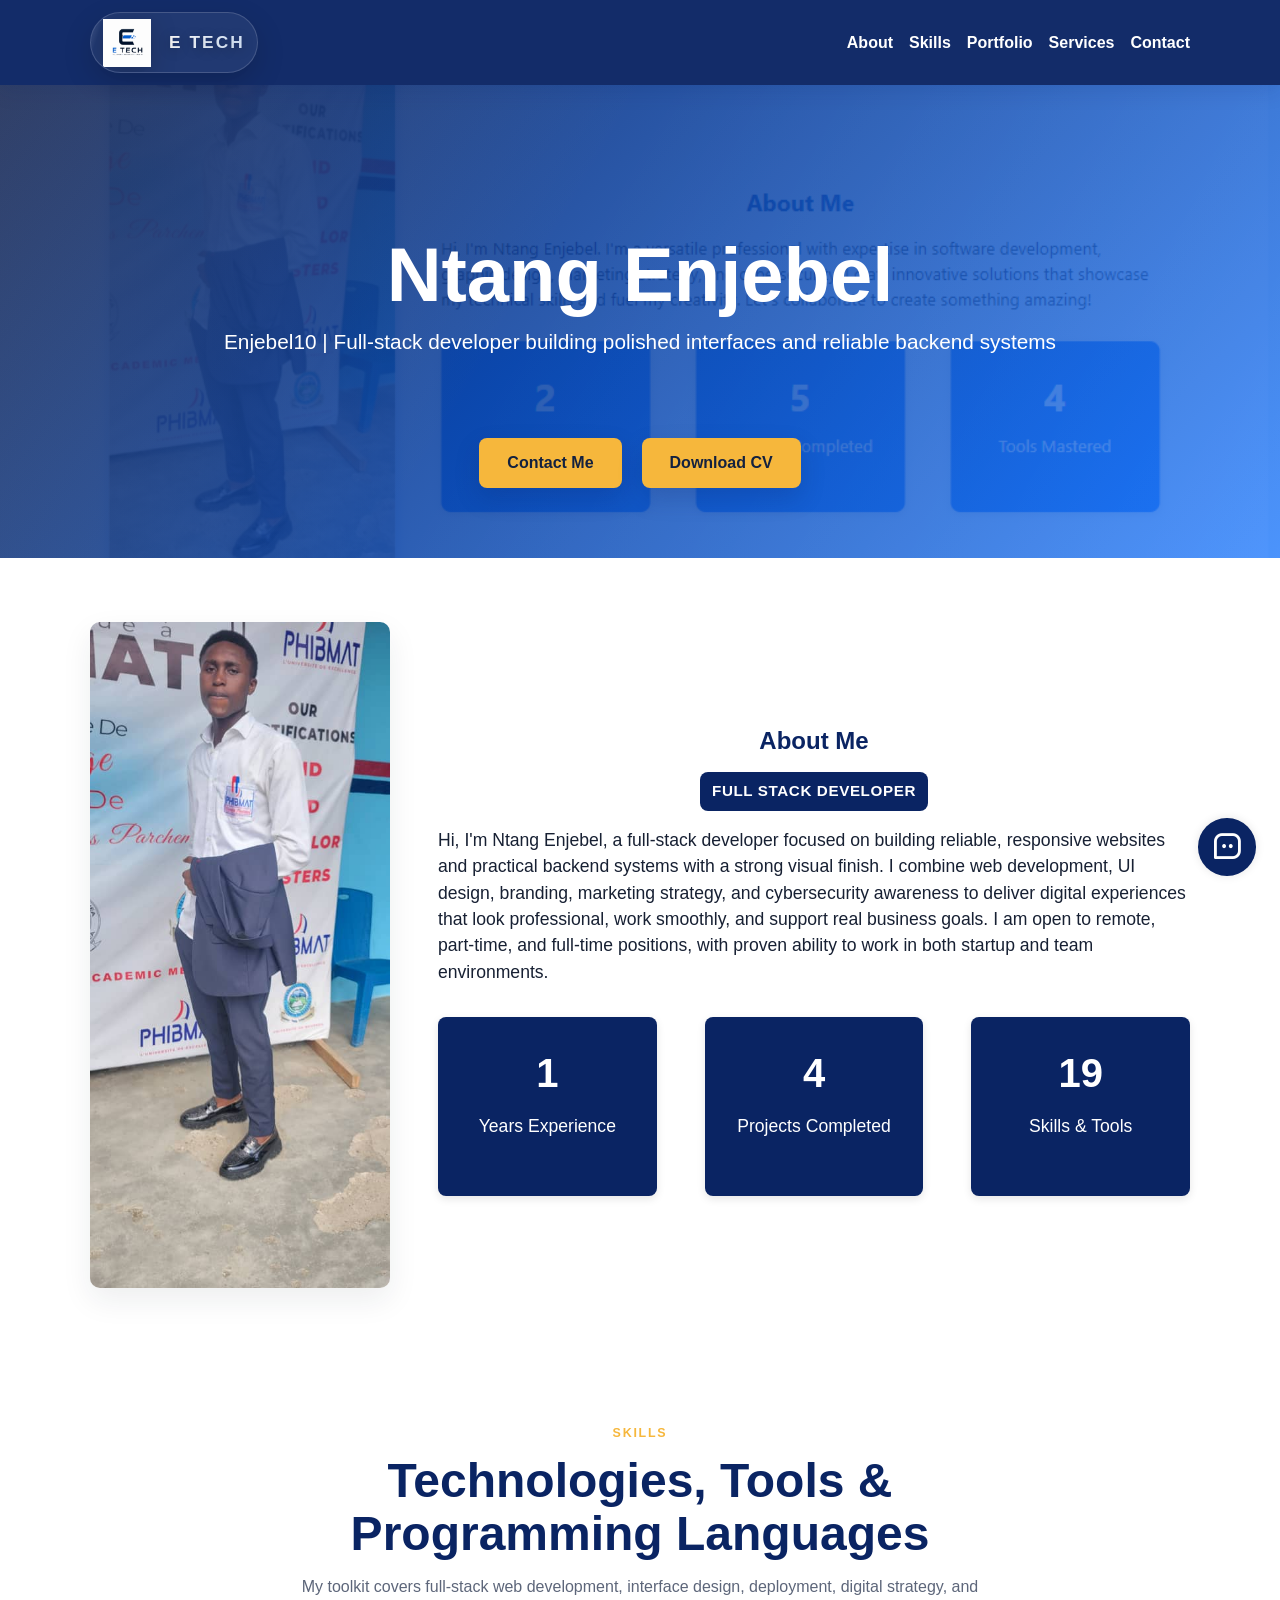
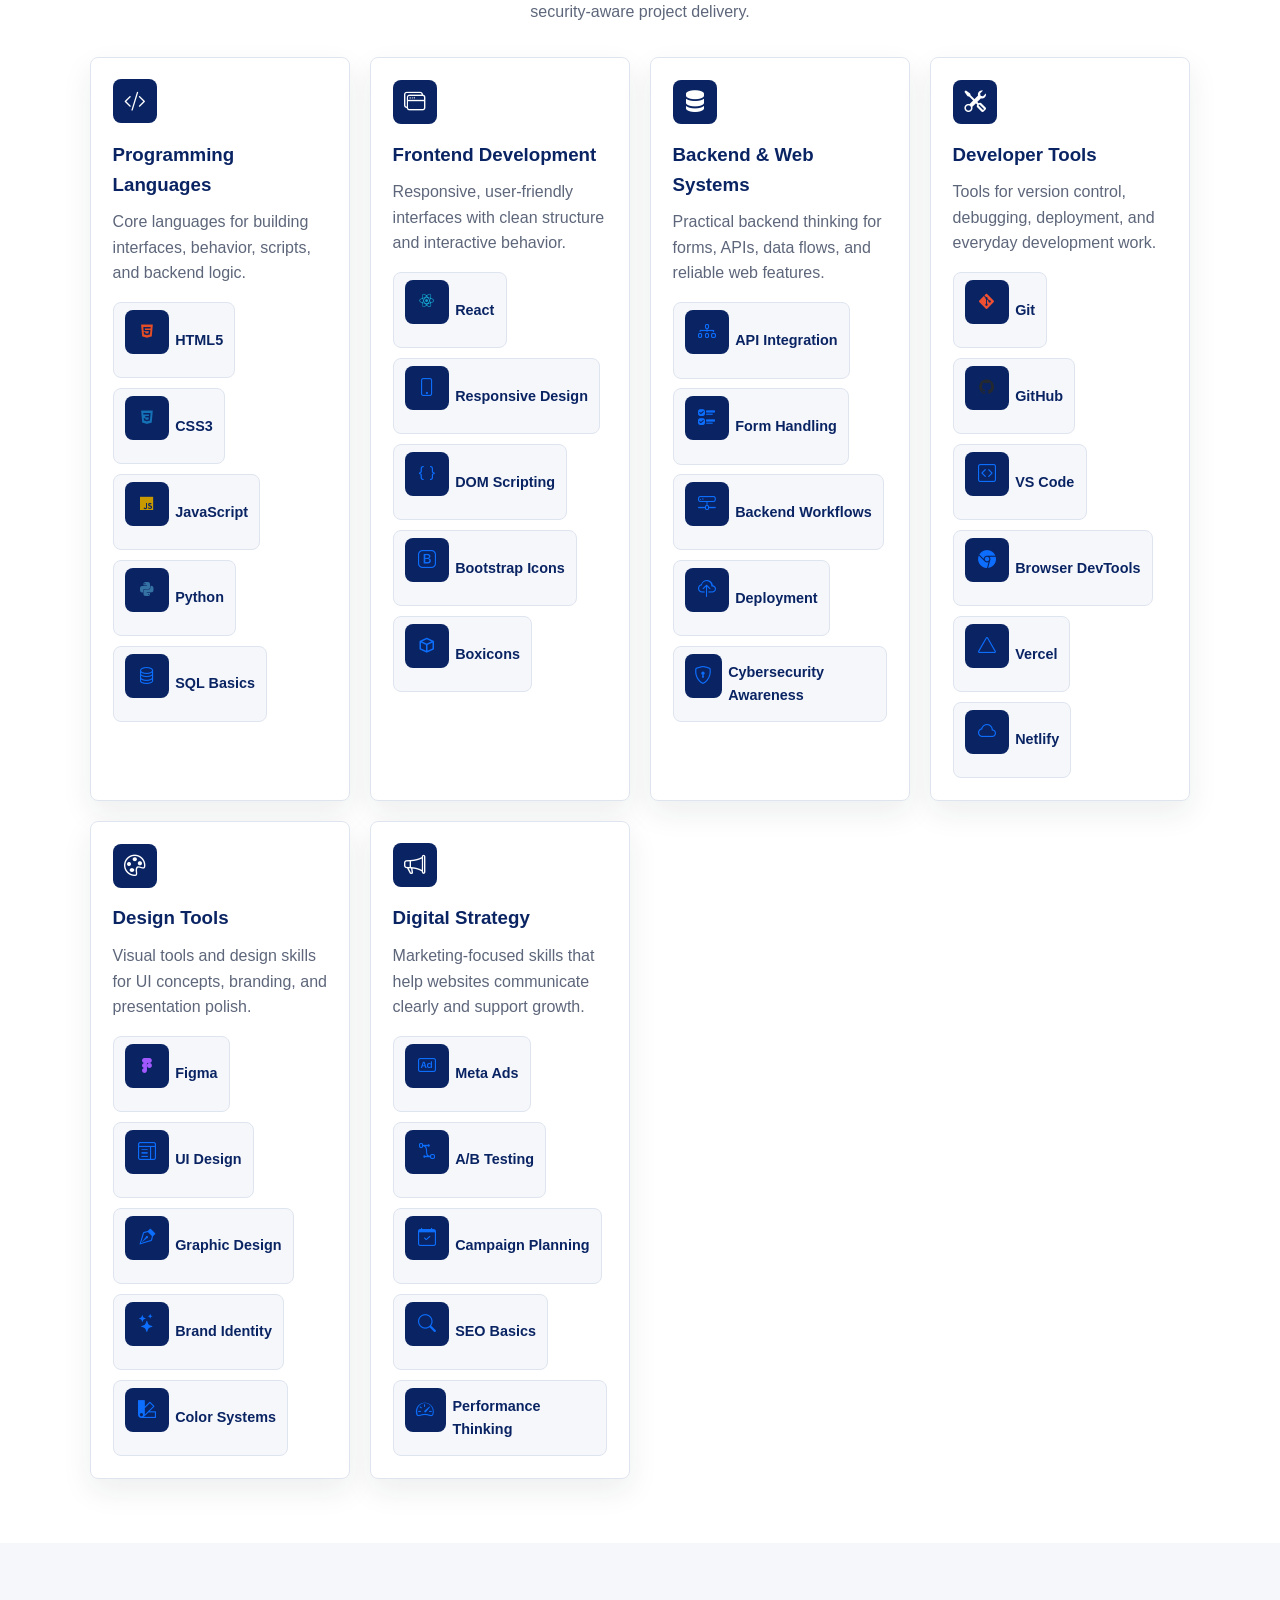
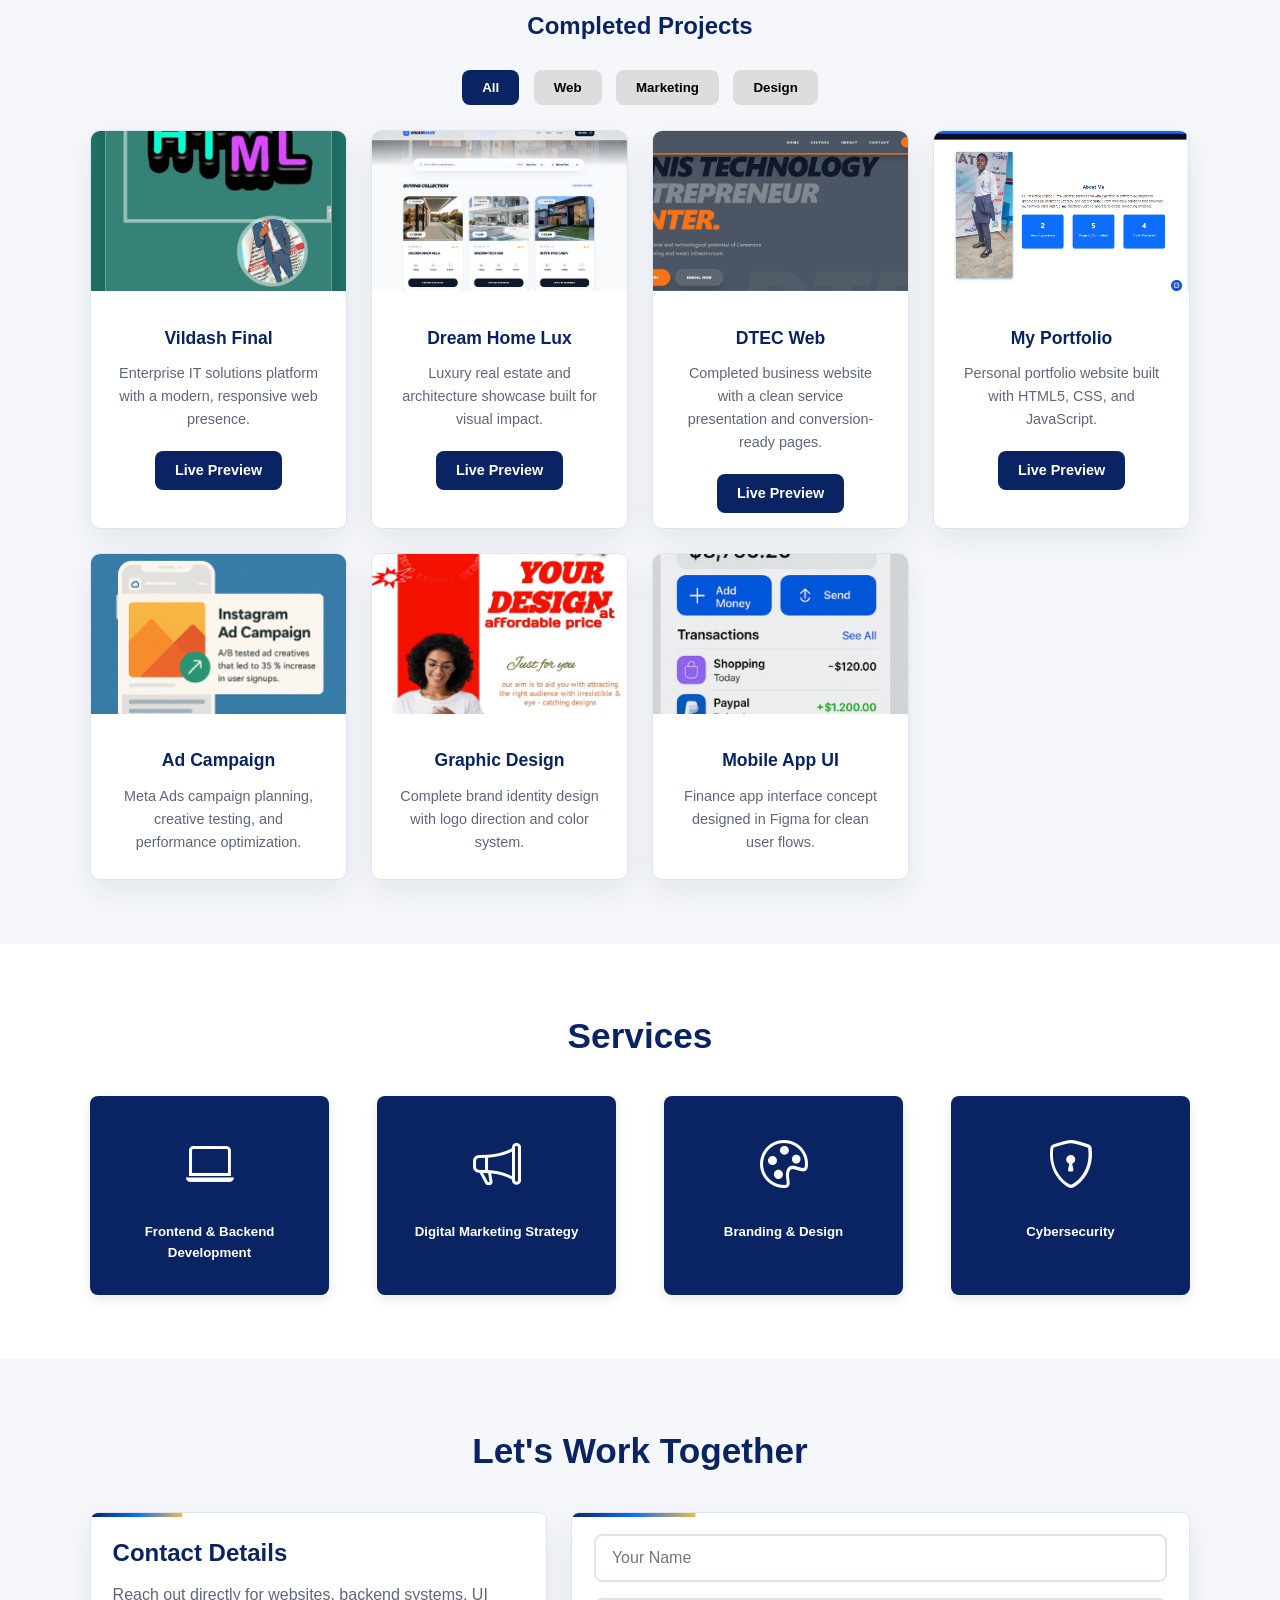
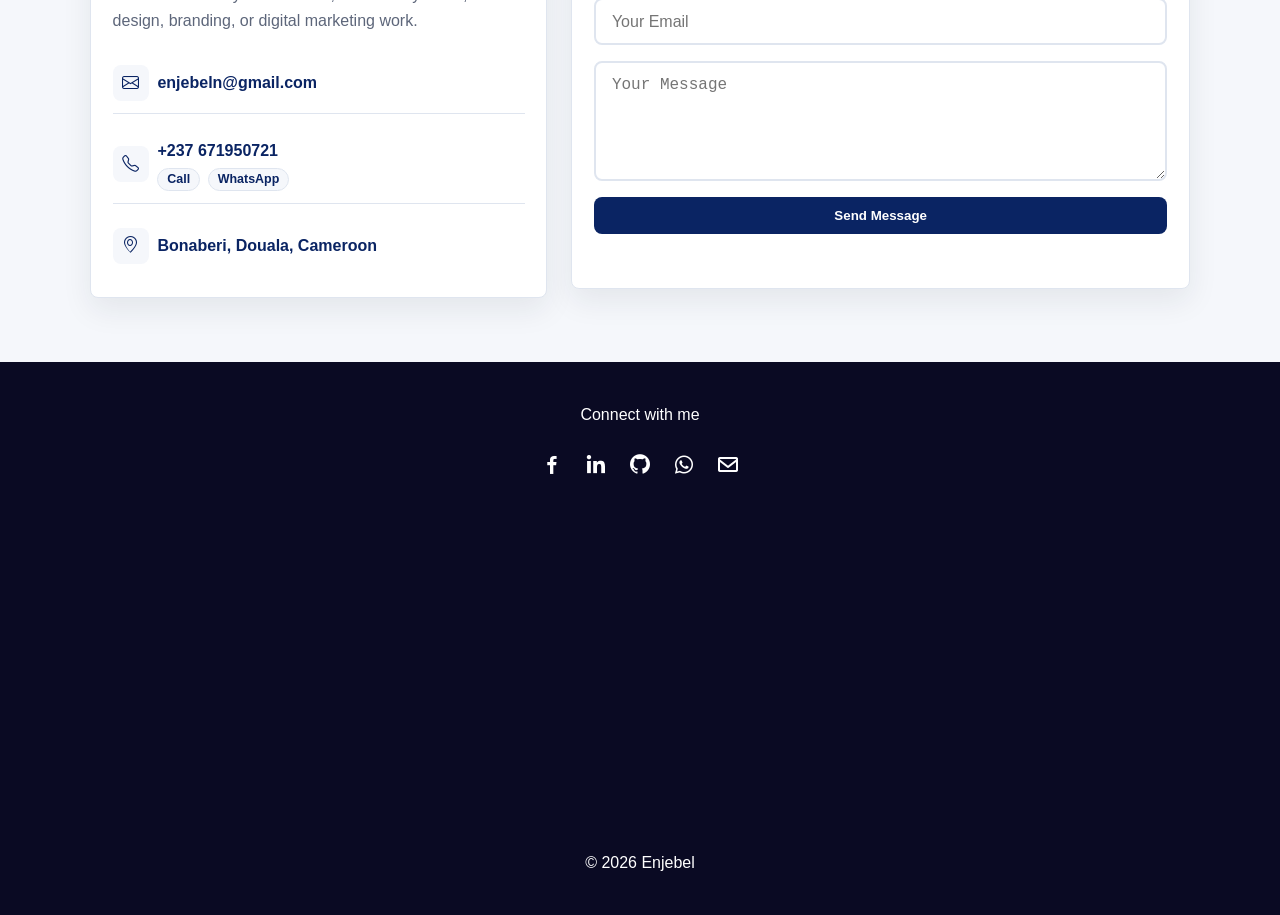
==== commit 584a2b9d: "new changes" ====
--- a/index.html
+++ b/index.html
@@ -173,7 +173,6 @@
       <div class="about-content">
         <h2>About Me</h2>
         <h3 class="about-role">Full Stack Developer</h3>
-        <p class="identity-line">Official portfolio of <strong>Ntang Enjebel</strong>, also known online as <strong>Enjebel10</strong>.</p>
         <p>
           Hi, I'm Ntang Enjebel, a full-stack developer focused on building
           reliable, responsive websites and practical backend systems with a strong visual finish. I combine web development,
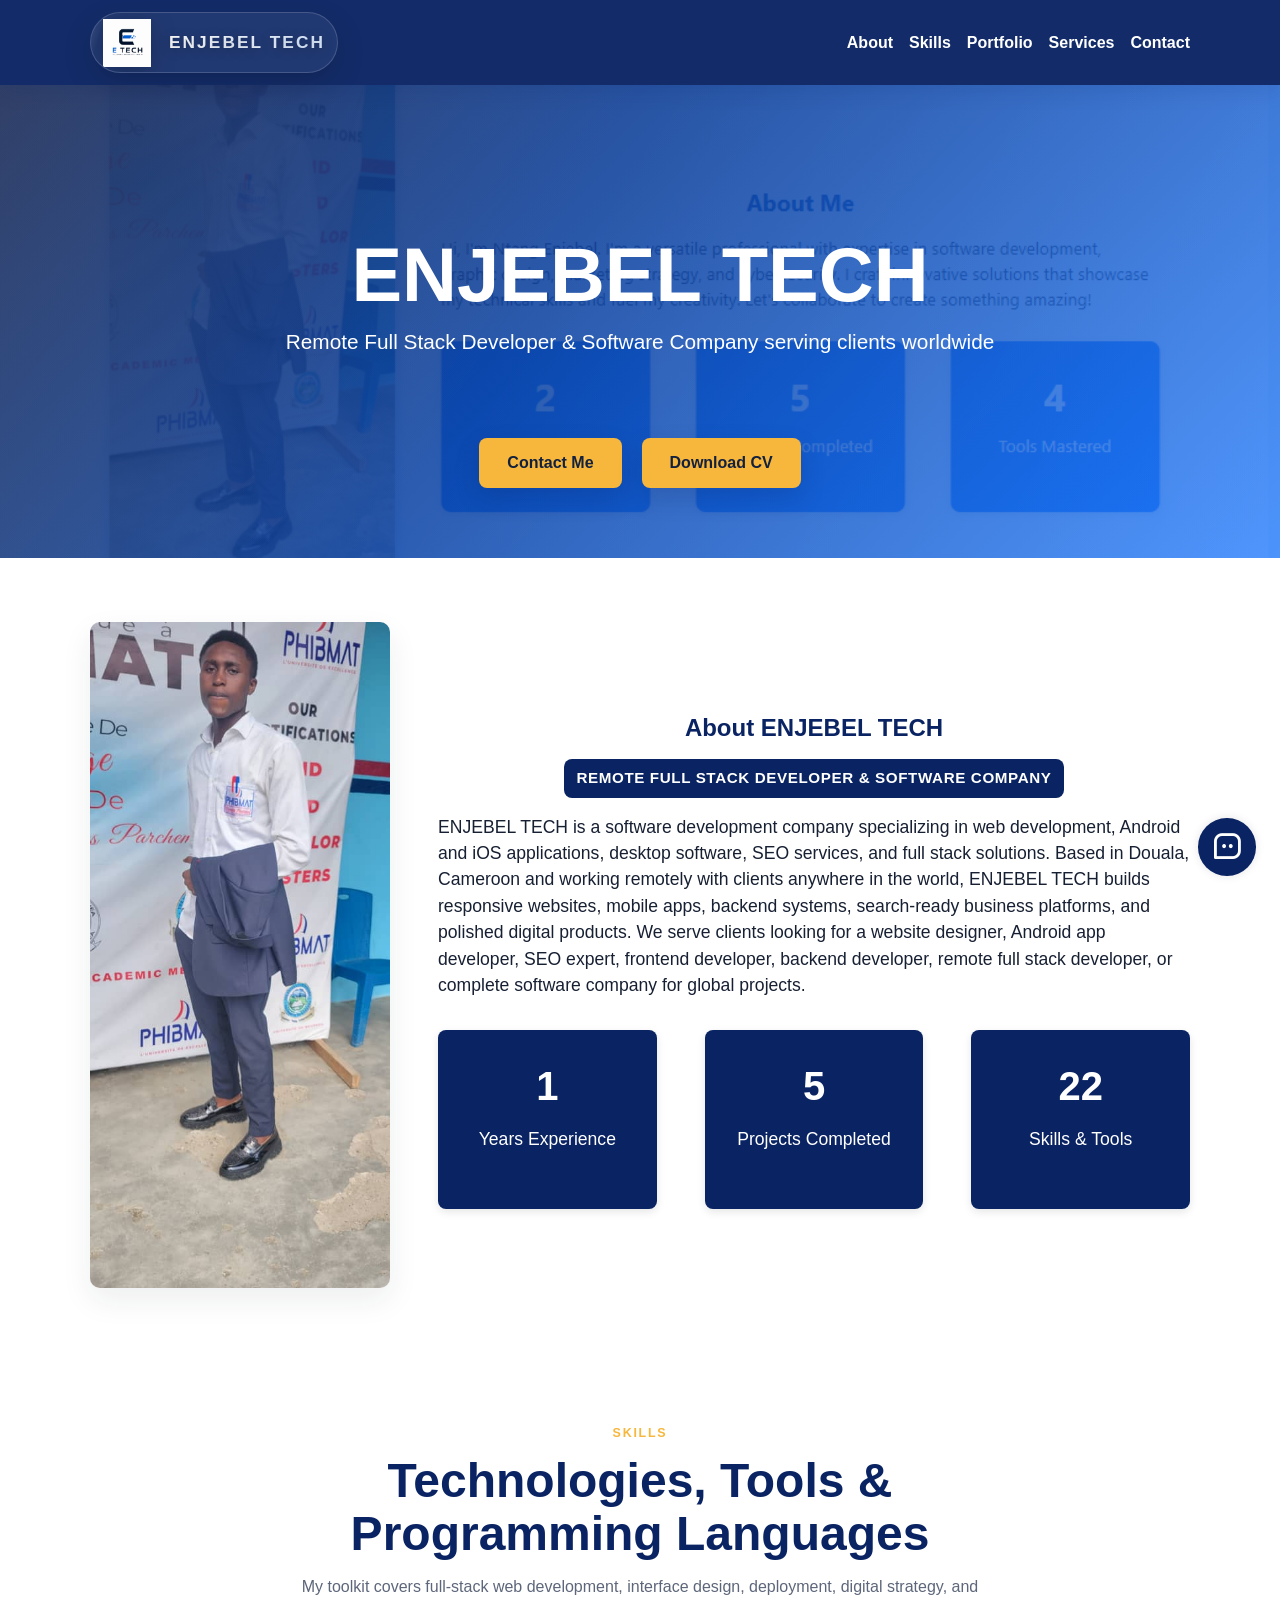
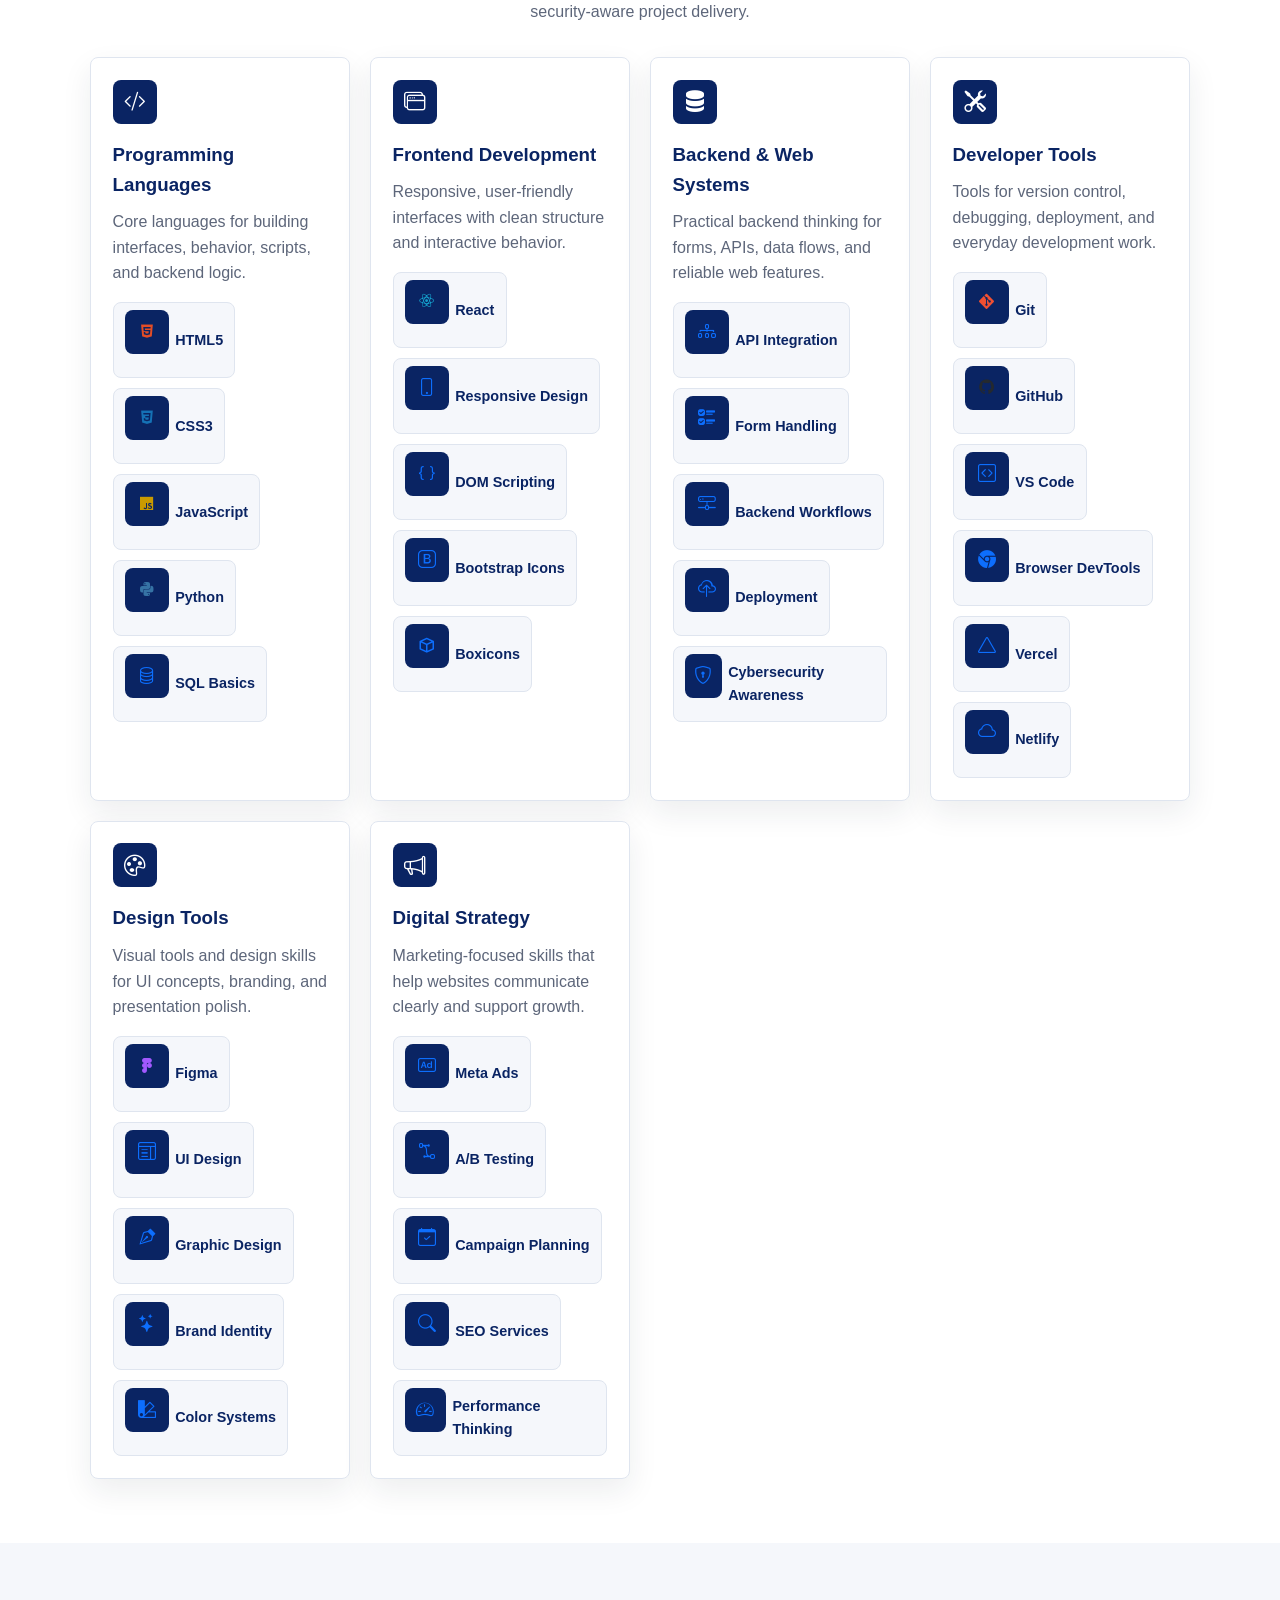
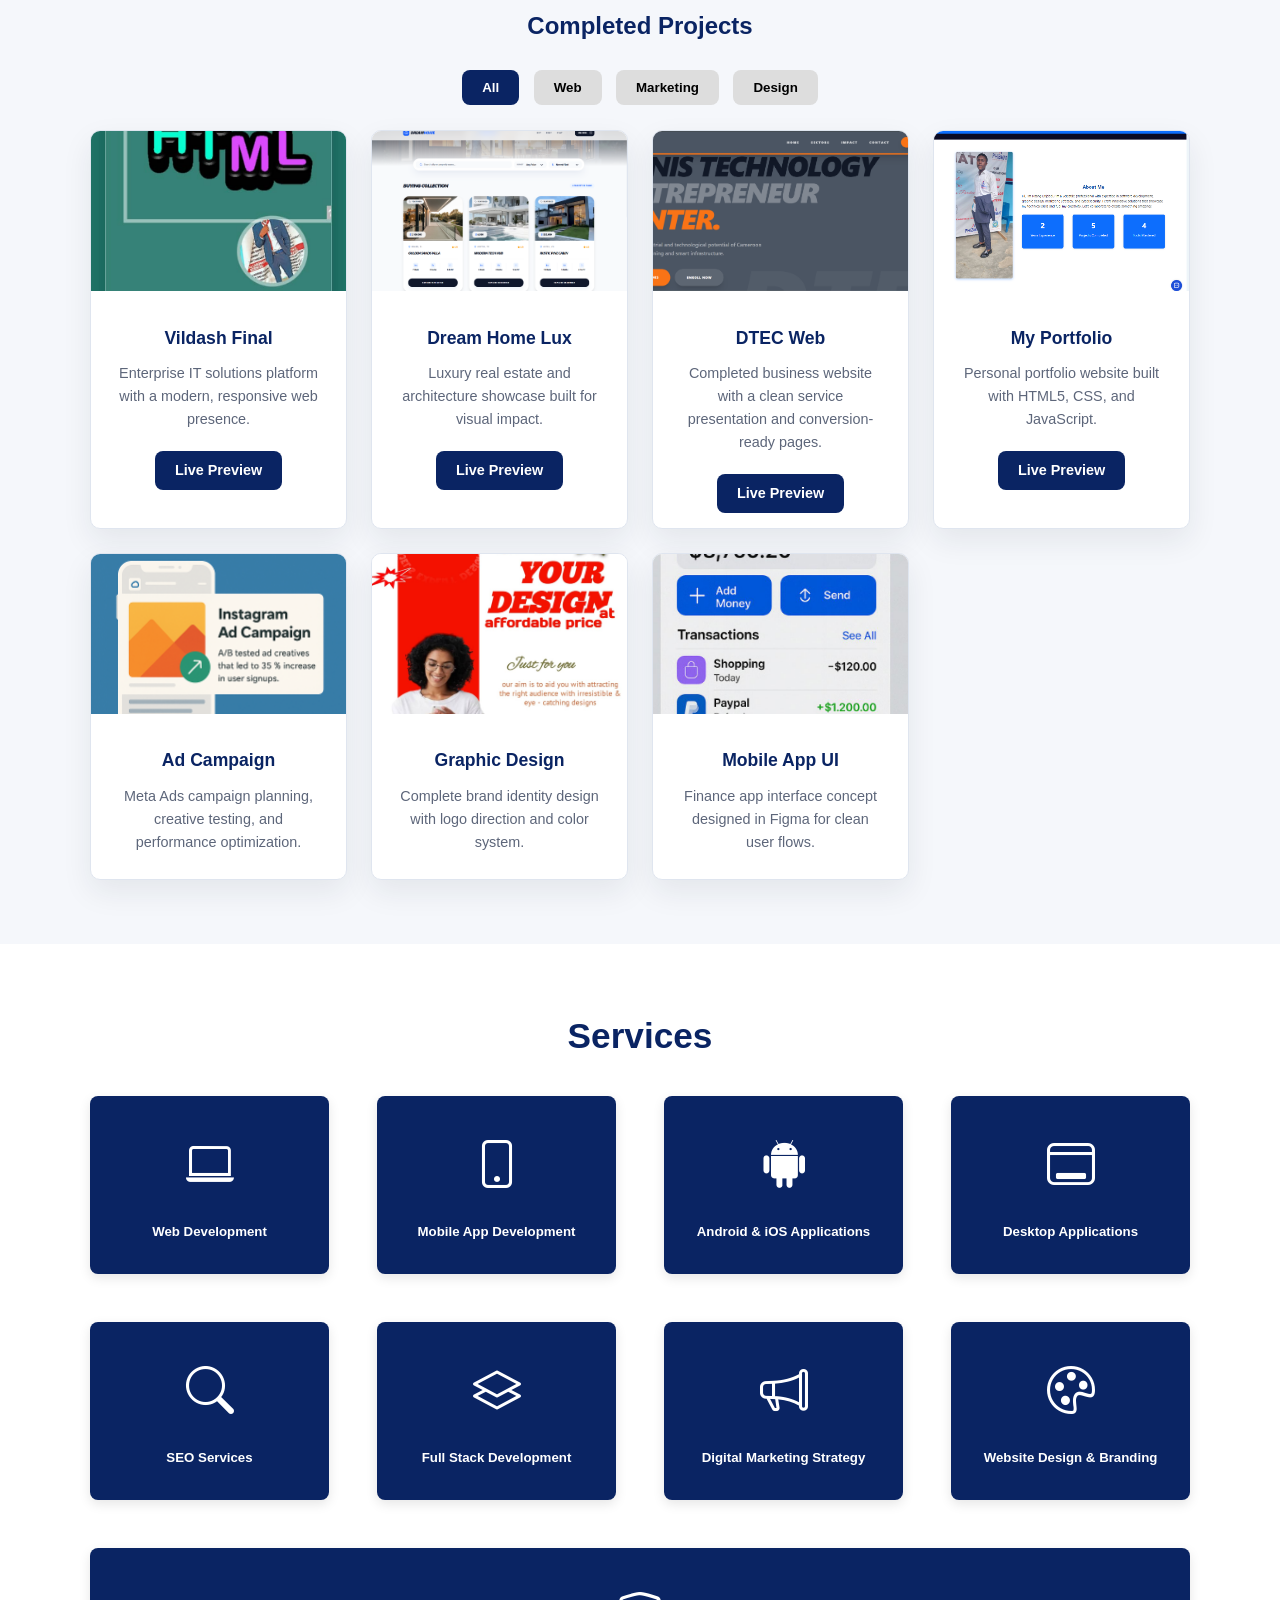
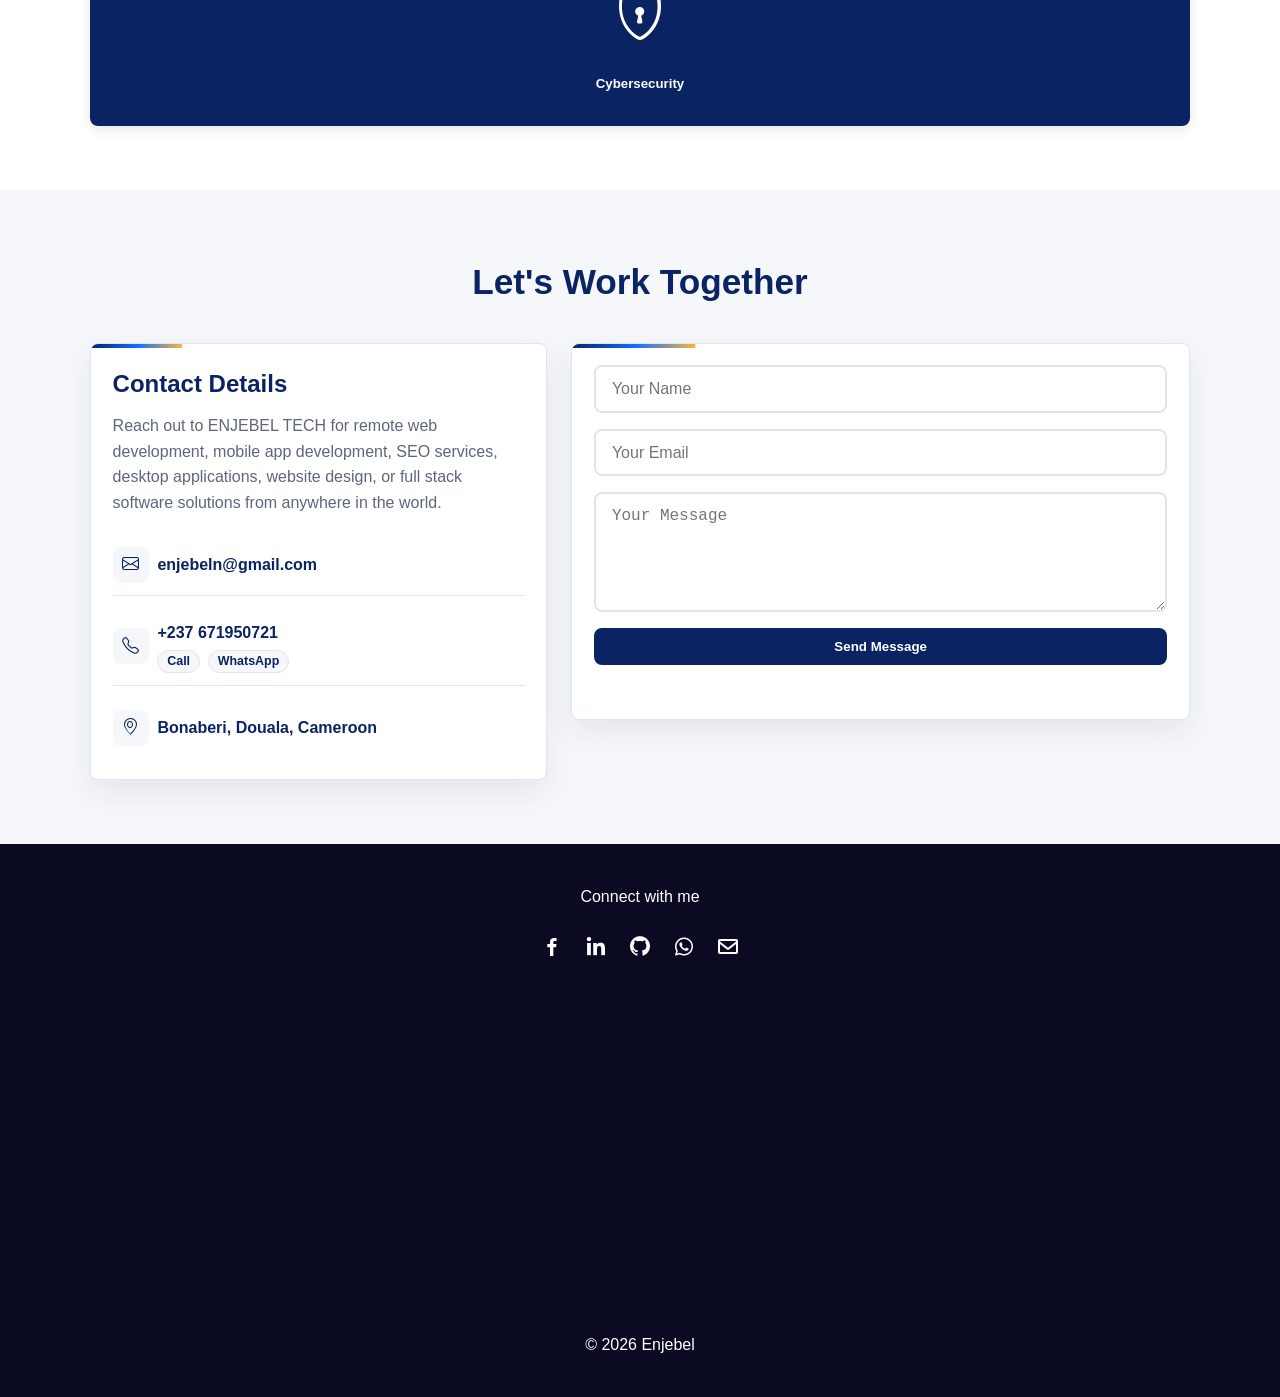
==== commit 159630df: "building SEO for better search result" ====
--- a/index.html
+++ b/index.html
@@ -3,24 +3,24 @@
 <head>
   <meta charset="UTF-8" />
   <meta name="viewport" content="width=device-width, initial-scale=1" />
-  <meta name="description" content="Official portfolio of Ntang Enjebel, also known as Enjebel10. Full-stack developer in Douala, Cameroon, building responsive websites, backend systems, UI designs, branding, and digital marketing solutions." />
-  <meta name="keywords" content="Ntang Enjebel, Enjebel10, Enjebel, Ntang Enjebel portfolio, Enjebel10 portfolio, frontend developer, backend developer, full-stack developer, web developer Cameroon, UI design, responsive websites, backend systems, digital marketing, branding, cybersecurity" />
-  <meta name="author" content="Ntang Enjebel" />
+  <meta name="description" content="ENJEBEL TECH is a remote-ready software company based in Cameroon and serving clients worldwide, offering web development, mobile app development, Android and iOS applications, desktop software, SEO services, website design, and full stack solutions." />
+  <meta name="keywords" content="ENJEBEL TECH, E TECH, Ntang Enjebel, Enjebel10, software company in Cameroon, remote software company, global software development company, full stack developer remote, full stack developer in Douala, web development worldwide, web development Douala, web development Cameroon, mobile app development worldwide, mobile app development Cameroon, Android app developer remote, Android app developer Douala, iOS app developer, SEO expert remote, SEO expert Douala, SEO services worldwide, website designer remote, website designer Douala, website designer in Cameroon, full stack development, desktop applications, desktop software, software development company, backend development, frontend development, responsive web design, UI design, digital marketing" />
+  <meta name="author" content="ENJEBEL TECH" />
   <meta name="robots" content="index, follow" />
   <meta name="googlebot" content="index, follow, max-snippet:-1, max-image-preview:large, max-video-preview:-1" />
   <link rel="canonical" href="https://enjebel-portfolio.netlify.app/" />
   <meta property="og:type" content="website" />
-  <meta property="og:title" content="Ntang Enjebel | Enjebel10 | Official Full-Stack Developer Portfolio" />
-  <meta property="og:description" content="Official portfolio and project archive for Ntang Enjebel, also known as Enjebel10, a full-stack developer based in Douala, Cameroon." />
+  <meta property="og:title" content="ENJEBEL TECH | Remote Full Stack Developer & Software Company" />
+  <meta property="og:description" content="Web development, mobile app development, Android and iOS apps, desktop applications, SEO services, website design, and full stack solutions for clients worldwide." />
   <meta property="og:url" content="https://enjebel-portfolio.netlify.app/" />
   <meta property="og:image" content="https://enjebel-portfolio.netlify.app/images/portfolio.png" />
-  <meta property="og:site_name" content="Ntang Enjebel Official Portfolio" />
+  <meta property="og:site_name" content="ENJEBEL TECH" />
   <meta name="twitter:card" content="summary_large_image" />
-  <meta name="twitter:title" content="Ntang Enjebel | Enjebel10 | Official Portfolio" />
-  <meta name="twitter:description" content="Official portfolio for Ntang Enjebel, also known as Enjebel10. Full-stack web development, UI design, branding, and digital strategy." />
+  <meta name="twitter:title" content="ENJEBEL TECH | Remote Software Company" />
+  <meta name="twitter:description" content="Remote full stack development, web development, mobile app development, desktop applications, SEO services, and website design for clients worldwide." />
   <meta name="twitter:image" content="https://enjebel-portfolio.netlify.app/images/portfolio.png" />
   <meta name="theme-color" content="#0a2463" />
-  <title>Ntang Enjebel | Enjebel10 | Official Full-Stack Developer Portfolio</title>
+  <title>ENJEBEL TECH | Remote Full Stack Developer & Software Company</title>
   <link rel="icon" href="images/E%20TECH%20logo.png" type="image/png" />
   <link rel="apple-touch-icon" href="images/E%20TECH%20logo.png" />
   <link rel="stylesheet" href="style.css" />
@@ -35,7 +35,7 @@
           "@id": "https://enjebel-portfolio.netlify.app/#ntang-enjebel",
           "name": "Ntang Enjebel",
           "alternateName": ["Enjebel10", "Enjebel"],
-          "jobTitle": "Full-Stack Developer",
+          "jobTitle": "Full Stack Developer",
           "url": "https://enjebel-portfolio.netlify.app/",
           "image": "https://enjebel-portfolio.netlify.app/images/enjel.jpg",
           "email": "mailto:enjebeln@gmail.com",
@@ -50,6 +50,9 @@
             "https://www.facebook.com/profile.php?id=61577417597282",
             "https://www.linkedin.com/search/results/all/?keywords=Ntang%20Ajebel"
           ],
+          "worksFor": {
+            "@id": "https://enjebel-portfolio.netlify.app/#enjebel-tech"
+          },
           "knowsAbout": [
             "Frontend Development",
             "Backend Development",
@@ -69,27 +72,109 @@
           ],
           "hasOccupation": {
             "@type": "Occupation",
-            "name": "Full-Stack Developer"
+            "name": "Full Stack Developer"
+          }
+        },
+        {
+          "@type": ["Organization", "ProfessionalService"],
+          "@id": "https://enjebel-portfolio.netlify.app/#enjebel-tech",
+          "name": "ENJEBEL TECH",
+          "alternateName": ["E TECH", "Enjebel10", "Ntang Enjebel Tech"],
+          "url": "https://enjebel-portfolio.netlify.app/",
+          "logo": "https://enjebel-portfolio.netlify.app/images/E%20TECH%20logo.png",
+          "image": "https://enjebel-portfolio.netlify.app/images/portfolio.png",
+          "description": "ENJEBEL TECH is a remote-ready software development company based in Cameroon and serving clients worldwide, specializing in web development, Android and iOS applications, desktop software, SEO services, website design, and full stack solutions.",
+          "email": "mailto:enjebeln@gmail.com",
+          "telephone": "+237671950721",
+          "founder": {
+            "@id": "https://enjebel-portfolio.netlify.app/#ntang-enjebel"
+          },
+          "address": {
+            "@type": "PostalAddress",
+            "addressLocality": "Bonaberi, Douala",
+            "addressCountry": "CM"
+          },
+          "areaServed": [
+            "Cameroon",
+            "Douala",
+            "Bonaberi",
+            "Africa",
+            "Remote",
+            "Worldwide",
+            "Global"
+          ],
+          "knowsAbout": [
+            "Web Development",
+            "Mobile App Development",
+            "Android App Development",
+            "iOS App Development",
+            "SEO Services",
+            "Full Stack Development",
+            "Desktop Applications",
+            "Website Design",
+            "Frontend Development",
+            "Backend Development"
+          ],
+          "hasOfferCatalog": {
+            "@type": "OfferCatalog",
+            "name": "ENJEBEL TECH Software Services",
+            "itemListElement": [
+              {
+                "@type": "Offer",
+                "itemOffered": {
+                  "@type": "Service",
+                  "name": "Web Development"
+                }
+              },
+              {
+                "@type": "Offer",
+                "itemOffered": {
+                  "@type": "Service",
+                  "name": "Mobile App Development"
+                }
+              },
+              {
+                "@type": "Offer",
+                "itemOffered": {
+                  "@type": "Service",
+                  "name": "SEO Services"
+                }
+              },
+              {
+                "@type": "Offer",
+                "itemOffered": {
+                  "@type": "Service",
+                  "name": "Full Stack Development"
+                }
+              },
+              {
+                "@type": "Offer",
+                "itemOffered": {
+                  "@type": "Service",
+                  "name": "Desktop Applications"
+                }
+              }
+            ]
           }
         },
         {
           "@type": "WebSite",
           "@id": "https://enjebel-portfolio.netlify.app/#website",
           "url": "https://enjebel-portfolio.netlify.app/",
-          "name": "Ntang Enjebel Official Portfolio",
-          "alternateName": "Enjebel10 Portfolio",
+          "name": "ENJEBEL TECH",
+          "alternateName": "ENJEBEL TECH Remote Software Company",
           "publisher": {
-            "@id": "https://enjebel-portfolio.netlify.app/#ntang-enjebel"
+            "@id": "https://enjebel-portfolio.netlify.app/#enjebel-tech"
           }
         },
         {
           "@type": "ProfilePage",
           "@id": "https://enjebel-portfolio.netlify.app/#profile",
           "url": "https://enjebel-portfolio.netlify.app/",
-          "name": "Ntang Enjebel | Enjebel10 Official Portfolio",
-          "description": "The official portfolio and first-hand professional profile of Ntang Enjebel, also known as Enjebel10.",
+          "name": "ENJEBEL TECH | Remote Full Stack Developer & Software Company",
+          "description": "The official website of ENJEBEL TECH, a remote-ready software company based in Cameroon and serving clients worldwide with web development, mobile app development, desktop applications, SEO services, website design, and full stack solutions.",
           "about": {
-            "@id": "https://enjebel-portfolio.netlify.app/#ntang-enjebel"
+            "@id": "https://enjebel-portfolio.netlify.app/#enjebel-tech"
           },
           "isPartOf": {
             "@id": "https://enjebel-portfolio.netlify.app/#website"
@@ -102,9 +187,9 @@
 <body data-theme="light">
   <nav class="navbar">
     <div class="container navbar-container">
-      <a href="#" class="brand" aria-label="Ntang Enjebel homepage">
+      <a href="#" class="brand" aria-label="ENJEBEL TECH homepage">
         <img src="images/E%20TECH%20logo.png" alt="E TECH logo" class="brand-logo">
-        <span>E TECH</span>
+        <span>ENJEBEL TECH</span>
       </a>
       <button class="hamburger" id="hamburgerBtn" aria-label="Toggle navigation">
         <span class="bar"></span>
@@ -125,36 +210,36 @@
     <div class="carousel-wrapper">
       <div class="carousel-track">
         <div class="carousel-slide">
-          <h1>Ntang Enjebel</h1>
-          <p>Enjebel10 | Full-stack developer building polished interfaces and reliable backend systems</p>
-        </div>
-        <div class="carousel-slide">
-          <h1>Web & Mobile UI</h1>
-          <p>Clean interfaces designed for speed and clarity</p>
-        </div>
-        <div class="carousel-slide">
-          <h1>Design-Minded Builds</h1>
-          <p>Thoughtful layouts, strong visuals, and usable flows</p>
-        </div>
-        <div class="carousel-slide">
-          <h1>Let's Collaborate</h1>
-          <p>Available for freelance and full-time opportunities</p>
-        </div>
-        <div class="carousel-slide">
-          <h1>Ntang Enjebel</h1>
-          <p>Enjebel10 | Full-stack developer building polished interfaces and reliable backend systems</p>
-        </div>
-        <div class="carousel-slide">
-          <h1>Web & Mobile UI</h1>
-          <p>Clean interfaces designed for speed and clarity</p>
-        </div>
-        <div class="carousel-slide">
-          <h1>Design-Minded Builds</h1>
-          <p>Thoughtful layouts, strong visuals, and usable flows</p>
-        </div>
-        <div class="carousel-slide">
-          <h1>Let's Collaborate</h1>
-          <p>Available for freelance and full-time opportunities</p>
+          <h1>ENJEBEL TECH</h1>
+          <p>Remote Full Stack Developer & Software Company serving clients worldwide</p>
+        </div>
+        <div class="carousel-slide">
+          <h1>Web Development & SEO</h1>
+          <p>Website designer and SEO expert for fast, search-ready business websites</p>
+        </div>
+        <div class="carousel-slide">
+          <h1>Mobile & Desktop Apps</h1>
+          <p>Android app developer for mobile app development, iOS applications, and desktop software</p>
+        </div>
+        <div class="carousel-slide">
+          <h1>Full Stack Solutions</h1>
+          <p>Frontend, backend, APIs, SEO services, and reliable software systems</p>
+        </div>
+        <div class="carousel-slide">
+          <h1>ENJEBEL TECH</h1>
+          <p>Remote Full Stack Developer & Software Company serving clients worldwide</p>
+        </div>
+        <div class="carousel-slide">
+          <h1>Web Development & SEO</h1>
+          <p>Website designer and SEO expert for fast, search-ready business websites</p>
+        </div>
+        <div class="carousel-slide">
+          <h1>Mobile & Desktop Apps</h1>
+          <p>Android app developer for mobile app development, iOS applications, and desktop software</p>
+        </div>
+        <div class="carousel-slide">
+          <h1>Full Stack Solutions</h1>
+          <p>Frontend, backend, APIs, SEO services, and reliable software systems</p>
         </div>
       </div>
     </div>
@@ -171,14 +256,15 @@
         <img src="images/enjel.jpg" alt="Portrait of Ntang Enjebel" />
       </div>
       <div class="about-content">
-        <h2>About Me</h2>
-        <h3 class="about-role">Full Stack Developer</h3>
+        <h2>About ENJEBEL TECH</h2>
+        <h3 class="about-role">Remote Full Stack Developer & Software Company</h3>
         <p>
-          Hi, I'm Ntang Enjebel, a full-stack developer focused on building
-          reliable, responsive websites and practical backend systems with a strong visual finish. I combine web development,
-          UI design, branding, marketing strategy, and cybersecurity awareness to deliver digital
-          experiences that look professional, work smoothly, and support real business goals. I am open to remote,
-          part-time, and full-time positions, with proven ability to work in both startup and team environments.
+          ENJEBEL TECH is a software development company specializing in web development,
+          Android and iOS applications, desktop software, SEO services, and full stack solutions.
+          Based in Douala, Cameroon and working remotely with clients anywhere in the world, ENJEBEL TECH builds
+          responsive websites, mobile apps, backend systems, search-ready business platforms, and polished digital products.
+          We serve clients looking for a website designer, Android app developer, SEO expert, frontend developer,
+          backend developer, remote full stack developer, or complete software company for global projects.
         </p>
         <div class="counters">
           <div class="counter-box">
@@ -281,7 +367,7 @@
             <span><i class="bi bi-badge-ad"></i>Meta Ads</span>
             <span><i class="bi bi-bezier2"></i>A/B Testing</span>
             <span><i class="bi bi-calendar-check"></i>Campaign Planning</span>
-            <span><i class="bi bi-search"></i>SEO Basics</span>
+            <span><i class="bi bi-search"></i>SEO Services</span>
             <span><i class="bi bi-speedometer2"></i>Performance Thinking</span>
           </div>
         </div>
@@ -367,7 +453,27 @@
       <div class="services-list">
         <div class="service-item">
           <i class="bi bi-laptop"></i>
-          <h5>Frontend & Backend Development</h5>
+          <h5>Web Development</h5>
+        </div>
+        <div class="service-item">
+          <i class="bi bi-phone"></i>
+          <h5>Mobile App Development</h5>
+        </div>
+        <div class="service-item">
+          <i class="bi bi-android2"></i>
+          <h5>Android & iOS Applications</h5>
+        </div>
+        <div class="service-item">
+          <i class="bi bi-window-desktop"></i>
+          <h5>Desktop Applications</h5>
+        </div>
+        <div class="service-item">
+          <i class="bi bi-search"></i>
+          <h5>SEO Services</h5>
+        </div>
+        <div class="service-item">
+          <i class="bi bi-layers"></i>
+          <h5>Full Stack Development</h5>
         </div>
         <div class="service-item">
           <i class="bi bi-megaphone"></i>
@@ -375,7 +481,7 @@
         </div>
         <div class="service-item">
           <i class="bi bi-palette"></i>
-          <h5>Branding & Design</h5>
+          <h5>Website Design & Branding</h5>
         </div>
         <div class="service-item">
           <i class="bi bi-shield-lock"></i>
@@ -391,7 +497,7 @@
       <div class="contact-layout">
         <div class="contact-panel contact-info-panel">
           <h2>Contact Details</h2>
-          <p>Reach out directly for websites, backend systems, UI design, branding, or digital marketing work.</p>
+          <p>Reach out to ENJEBEL TECH for remote web development, mobile app development, SEO services, desktop applications, website design, or full stack software solutions from anywhere in the world.</p>
           <div class="contact-methods">
             <a href="mailto:enjebeln@gmail.com">
               <i class="bi bi-envelope"></i>
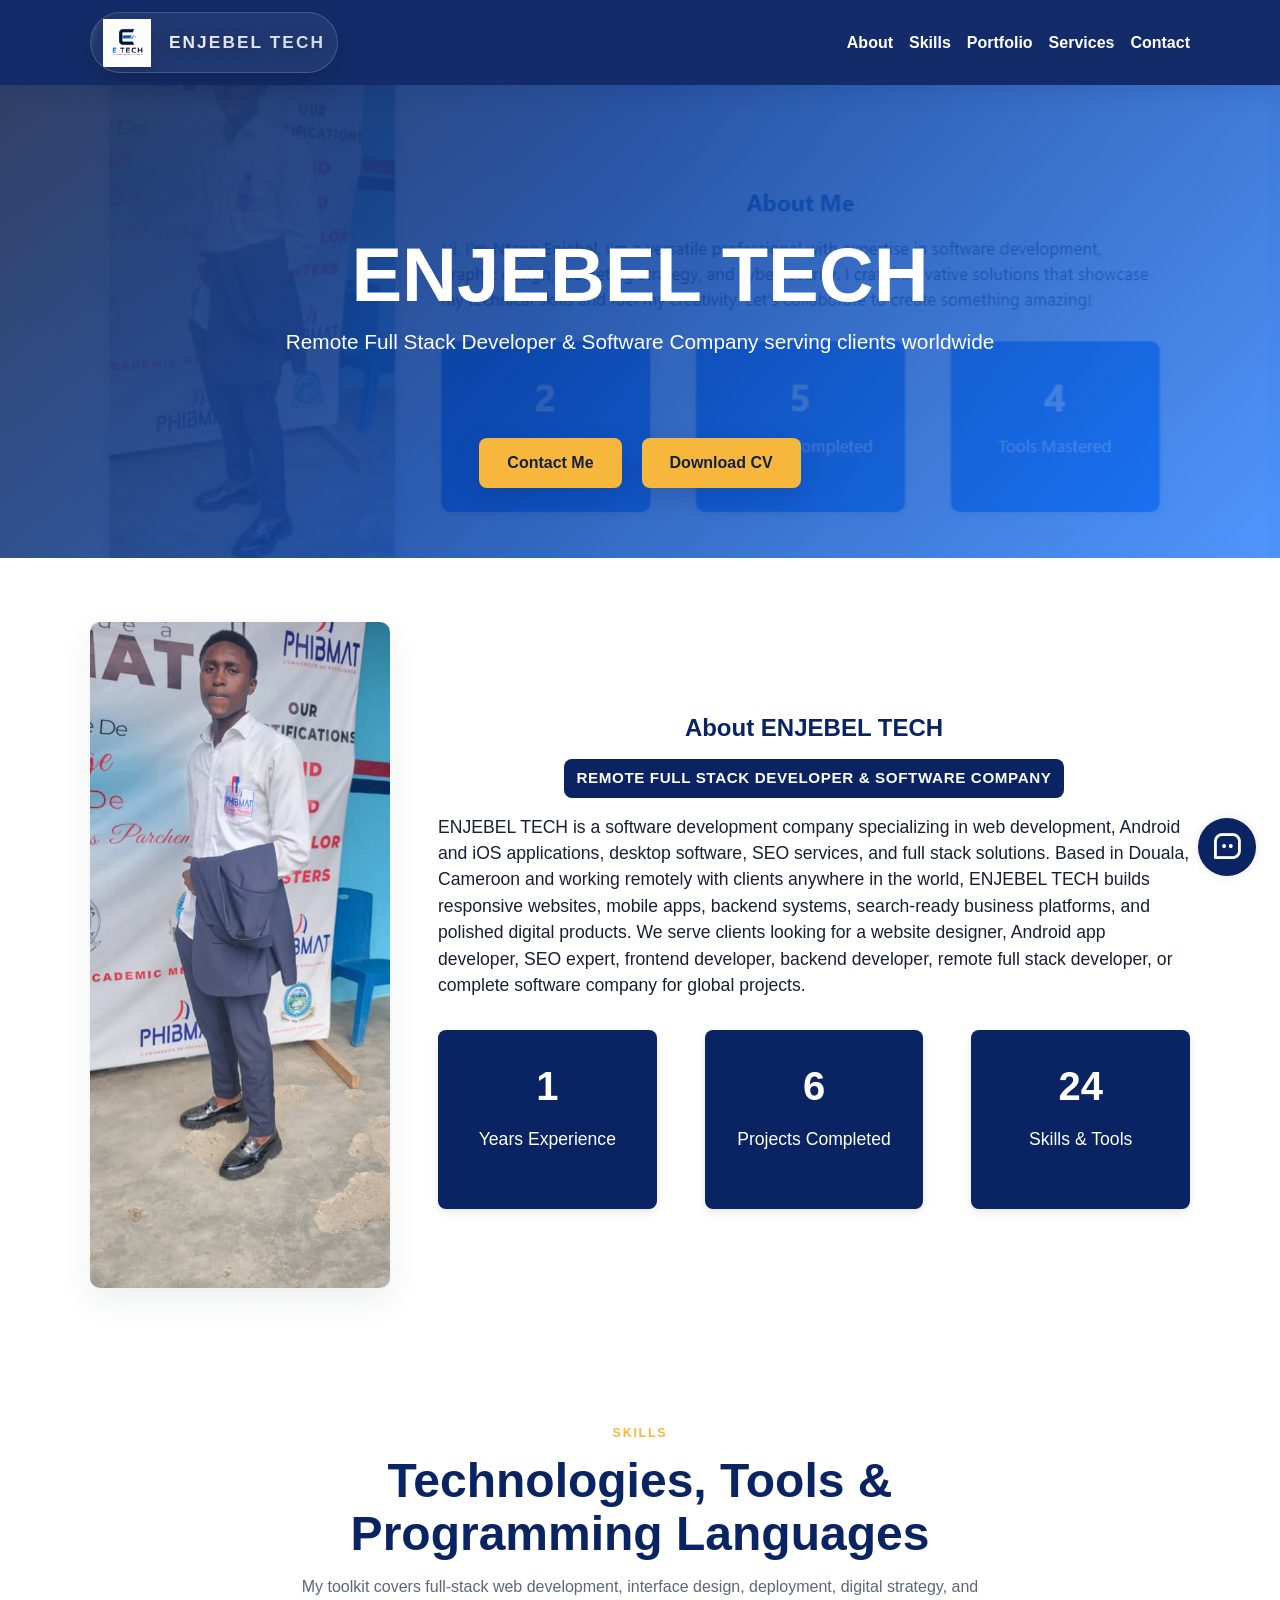
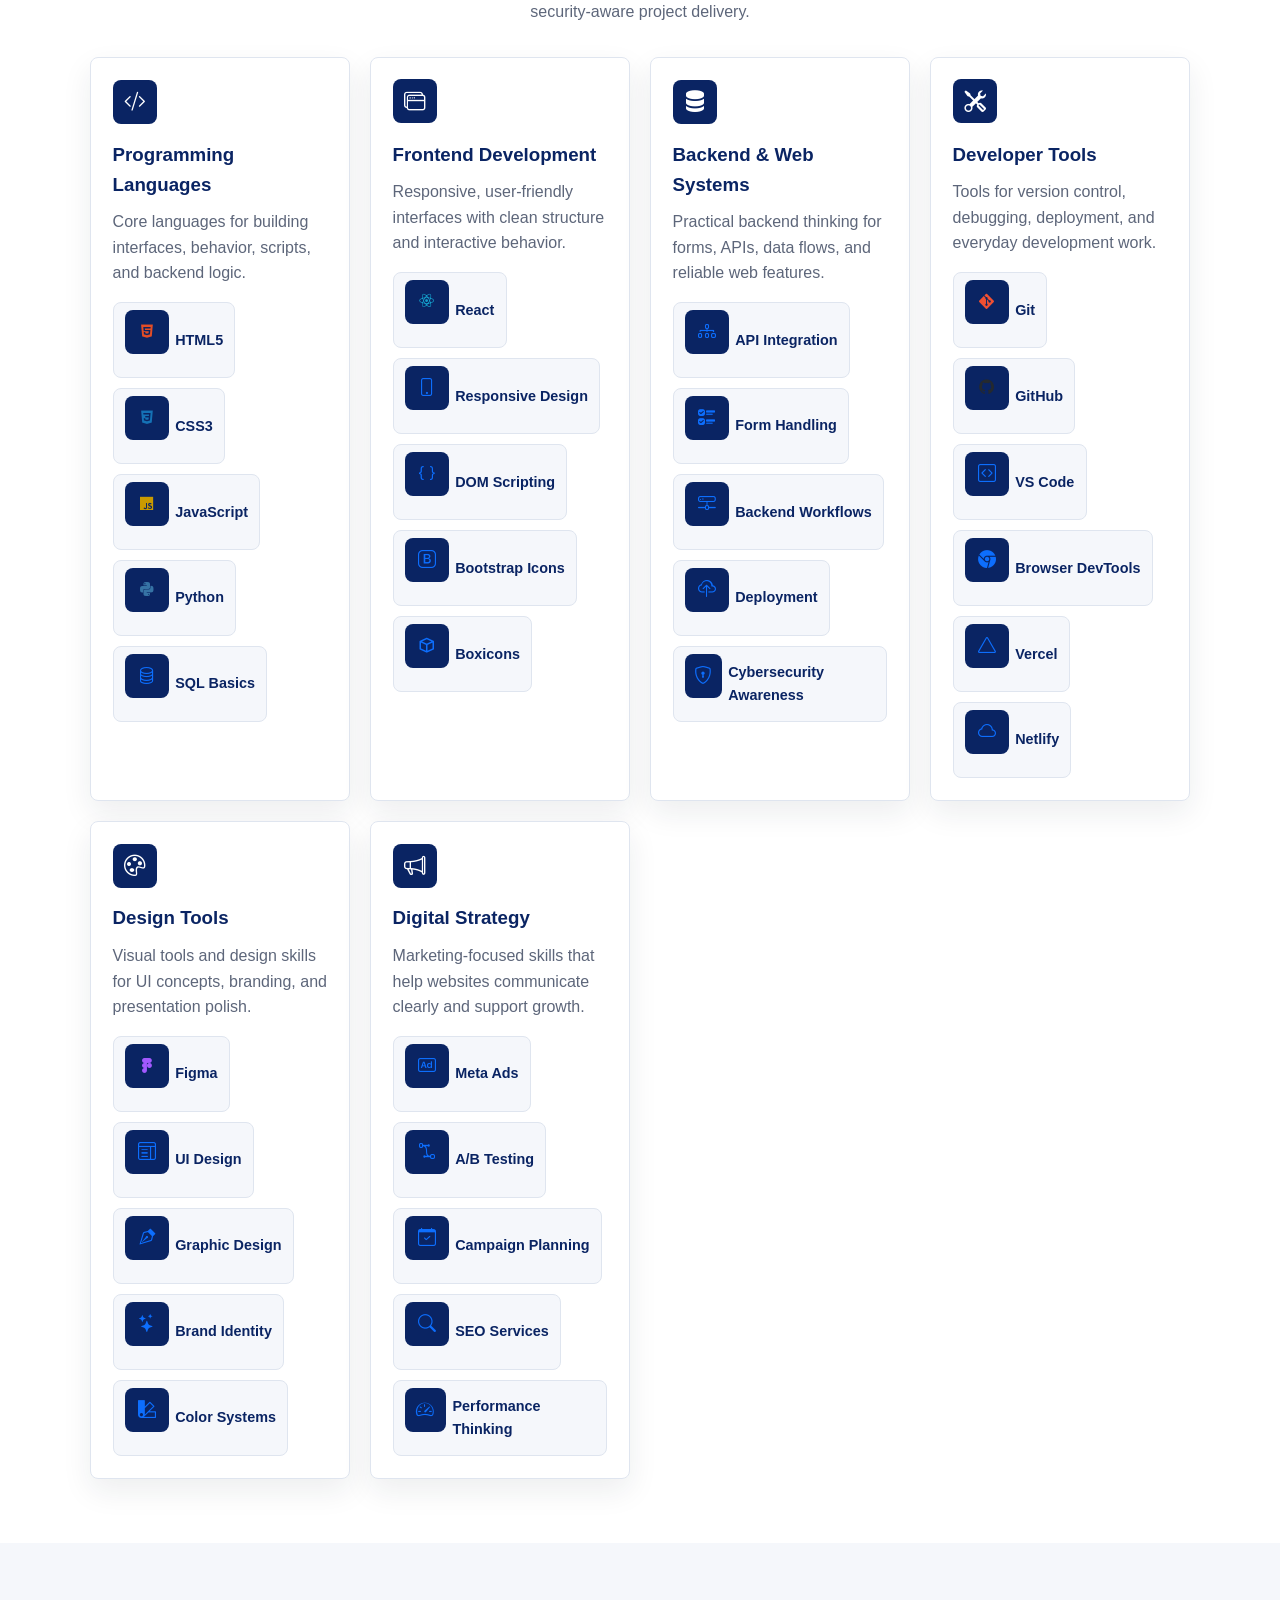
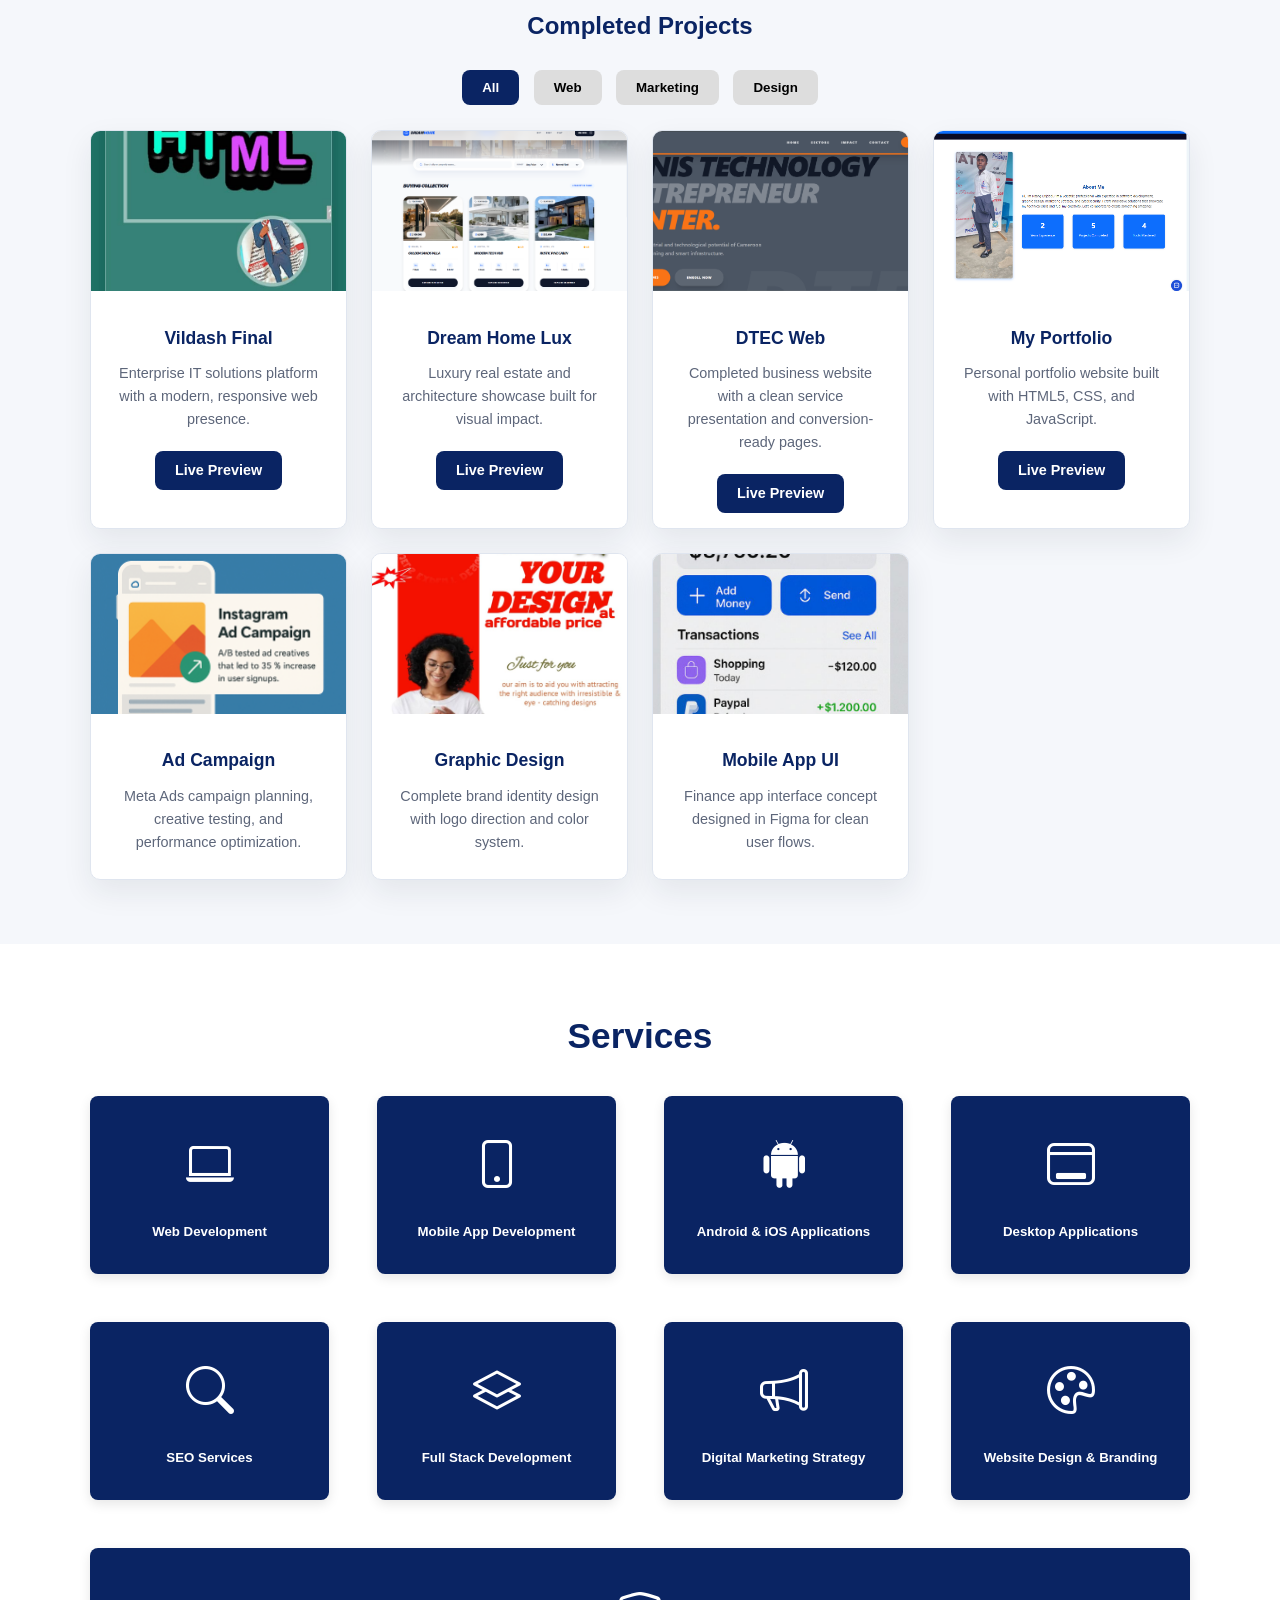
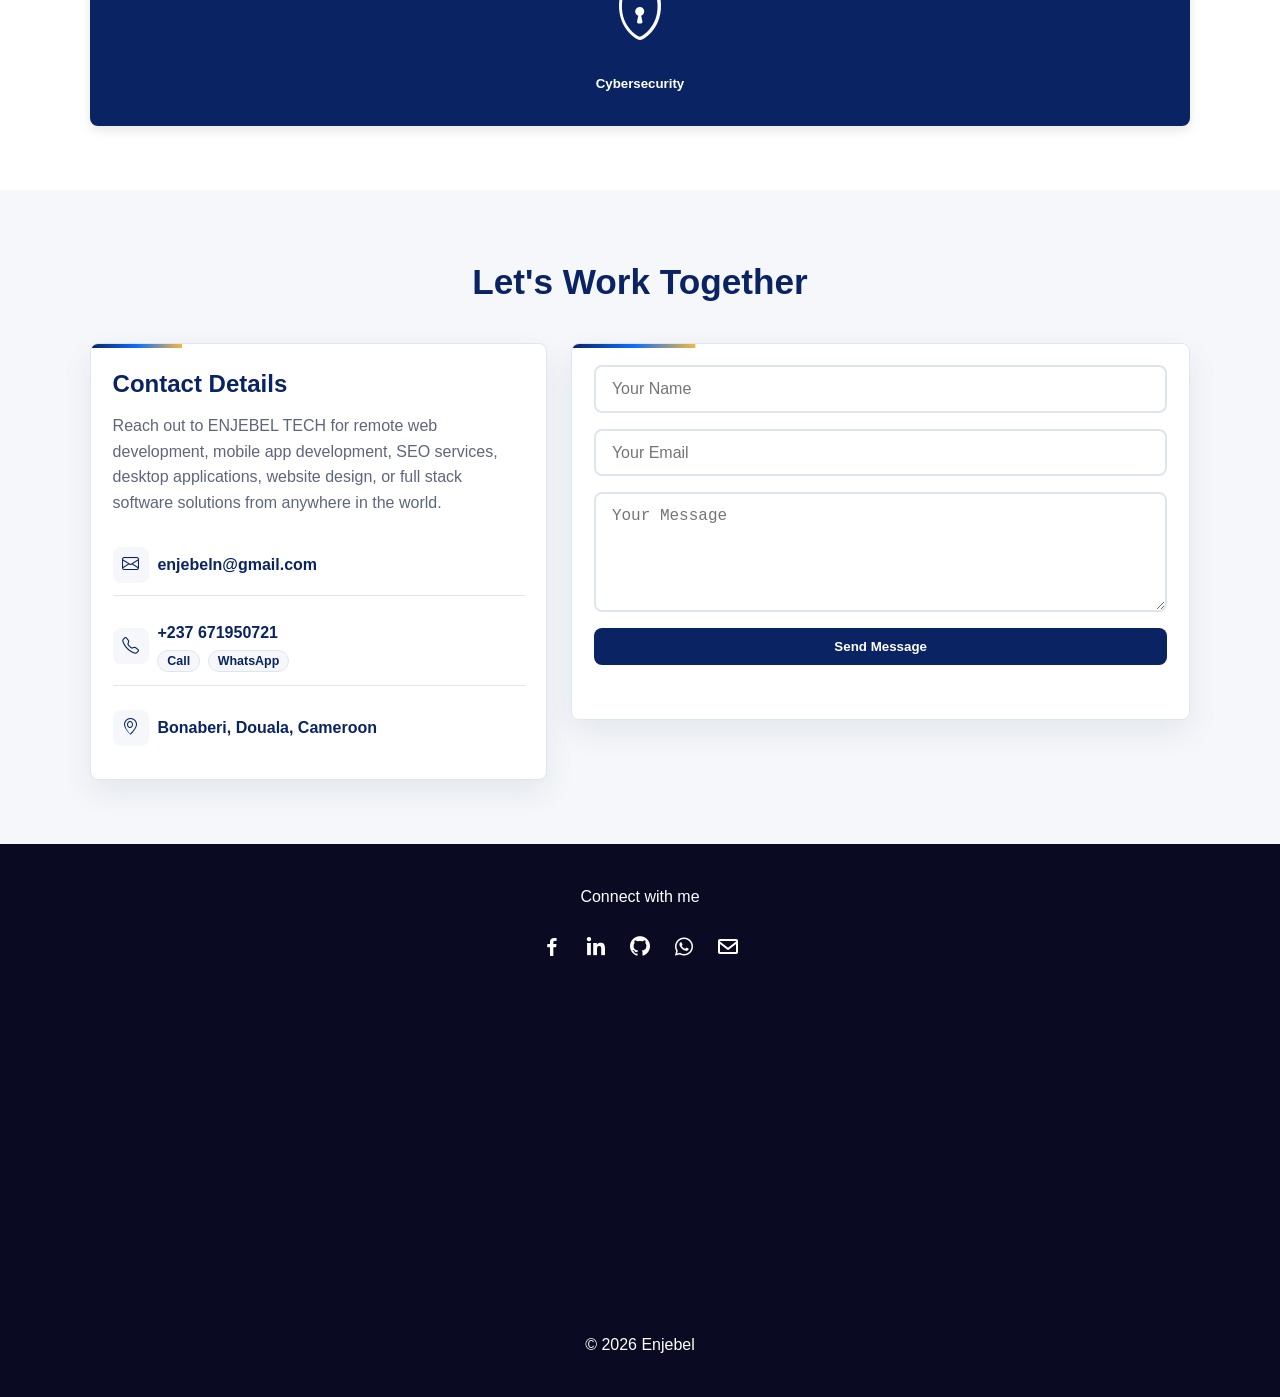
==== commit 4114692f: "seo" ====
--- a/index.html
+++ b/index.html
@@ -8,6 +8,7 @@
   <meta name="author" content="ENJEBEL TECH" />
   <meta name="robots" content="index, follow" />
   <meta name="googlebot" content="index, follow, max-snippet:-1, max-image-preview:large, max-video-preview:-1" />
+  <meta name="google-site-verification" content="LNJwJNtqMrGOW7O8HSfZgN5FgyW_QqlogZ5_vts8ZIo" />
   <link rel="canonical" href="https://enjebel-portfolio.netlify.app/" />
   <meta property="og:type" content="website" />
   <meta property="og:title" content="ENJEBEL TECH | Remote Full Stack Developer & Software Company" />
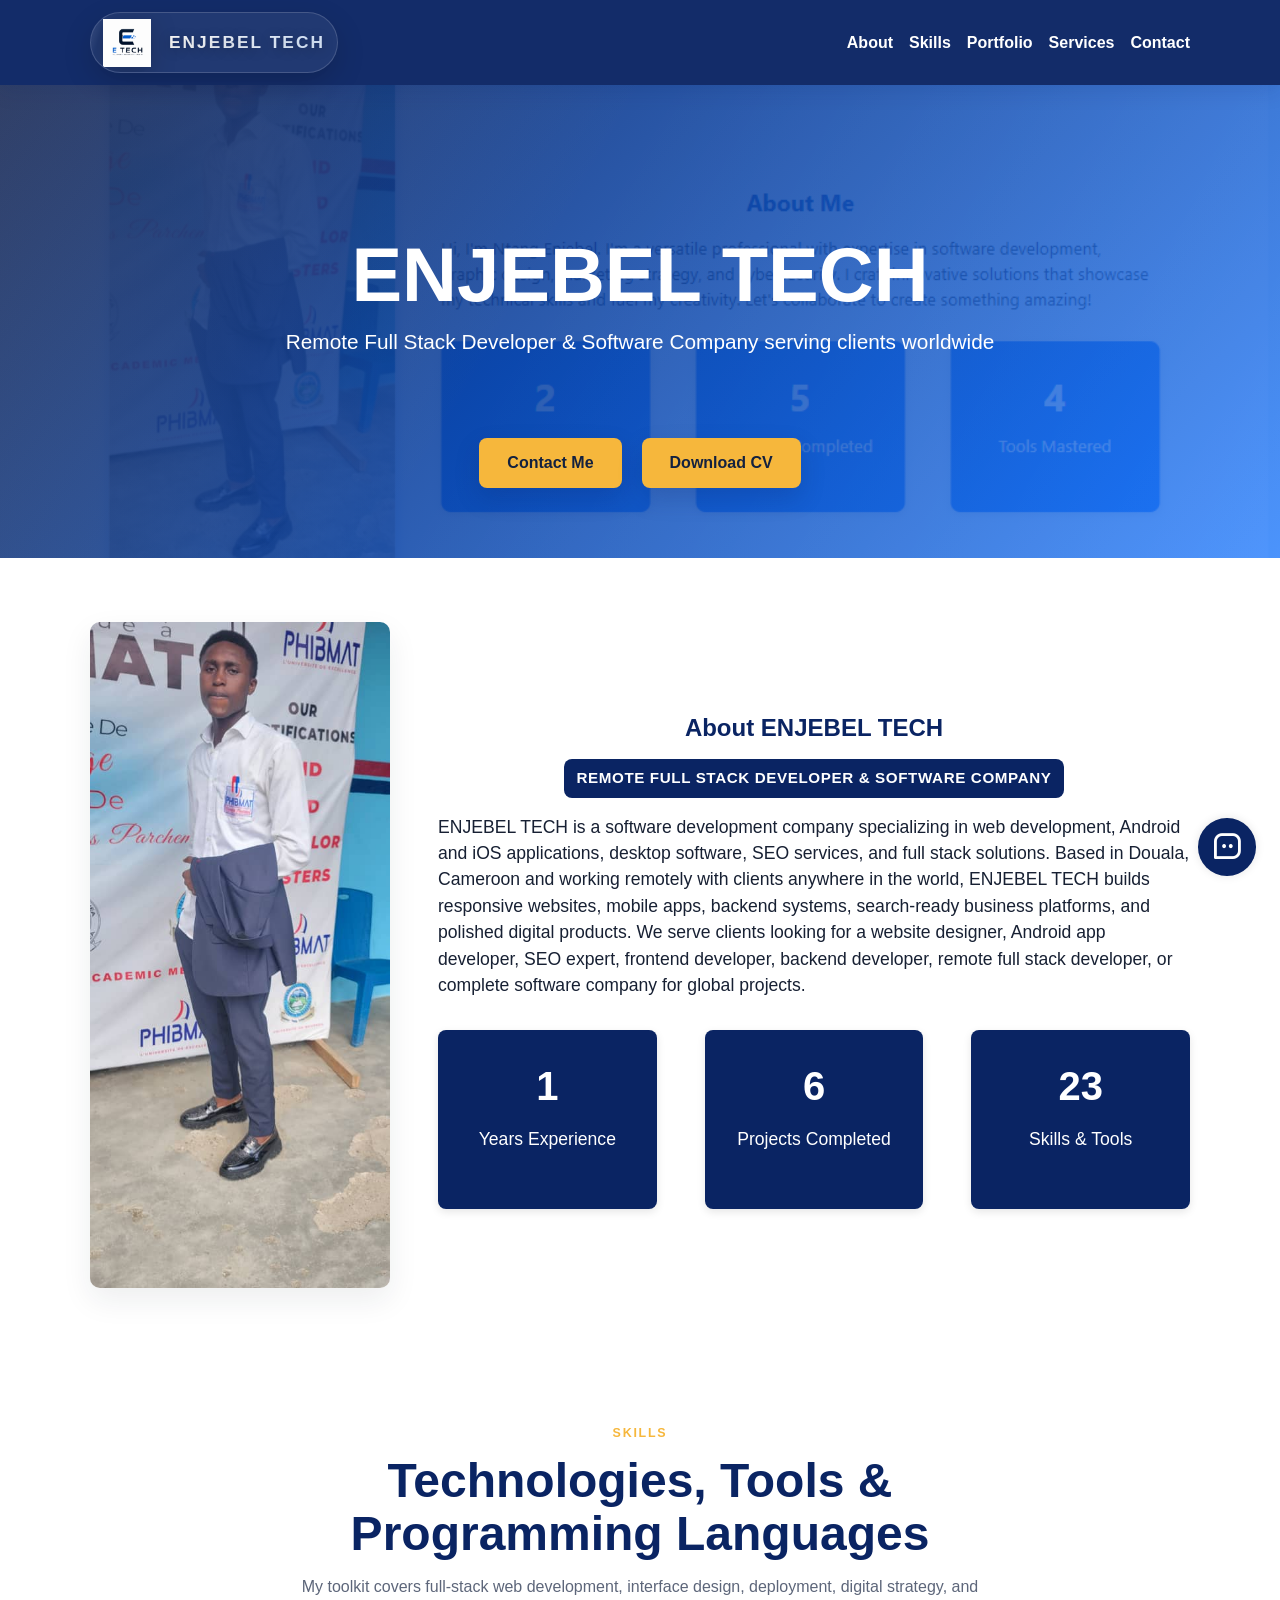
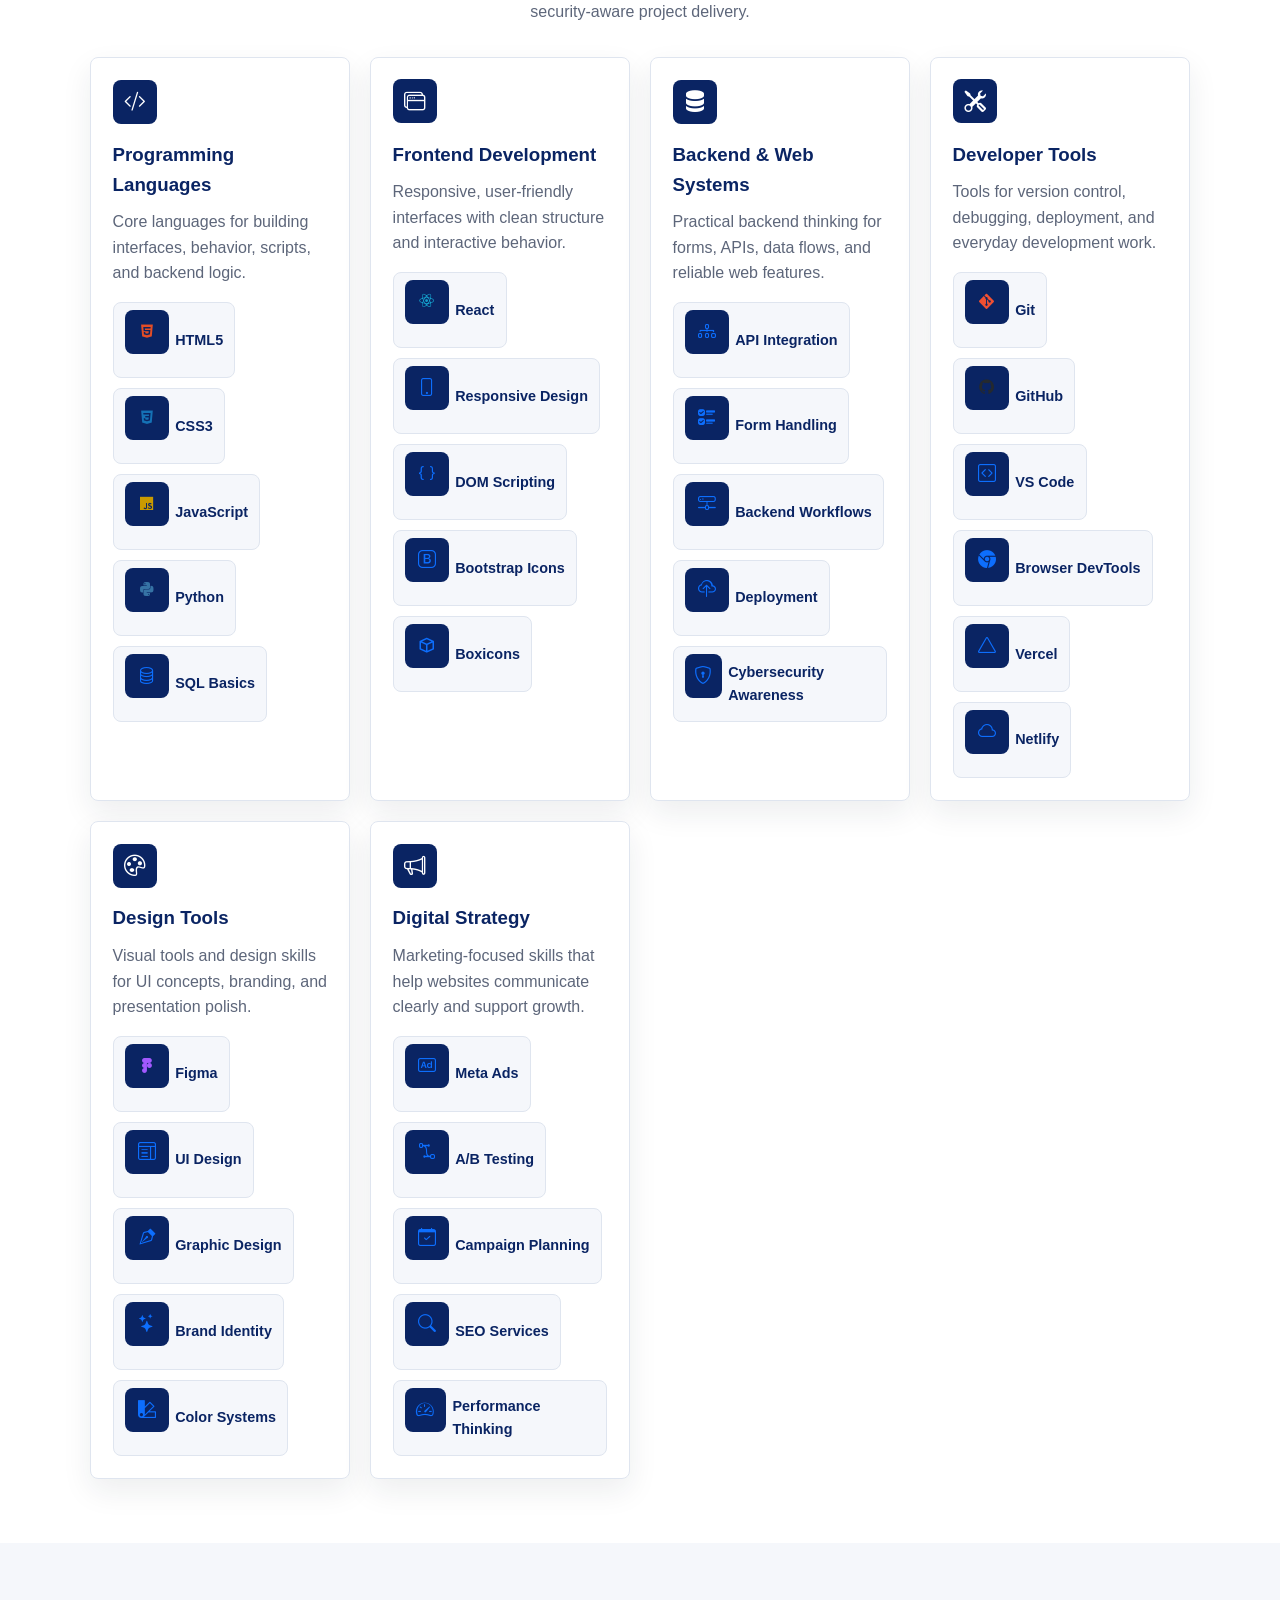
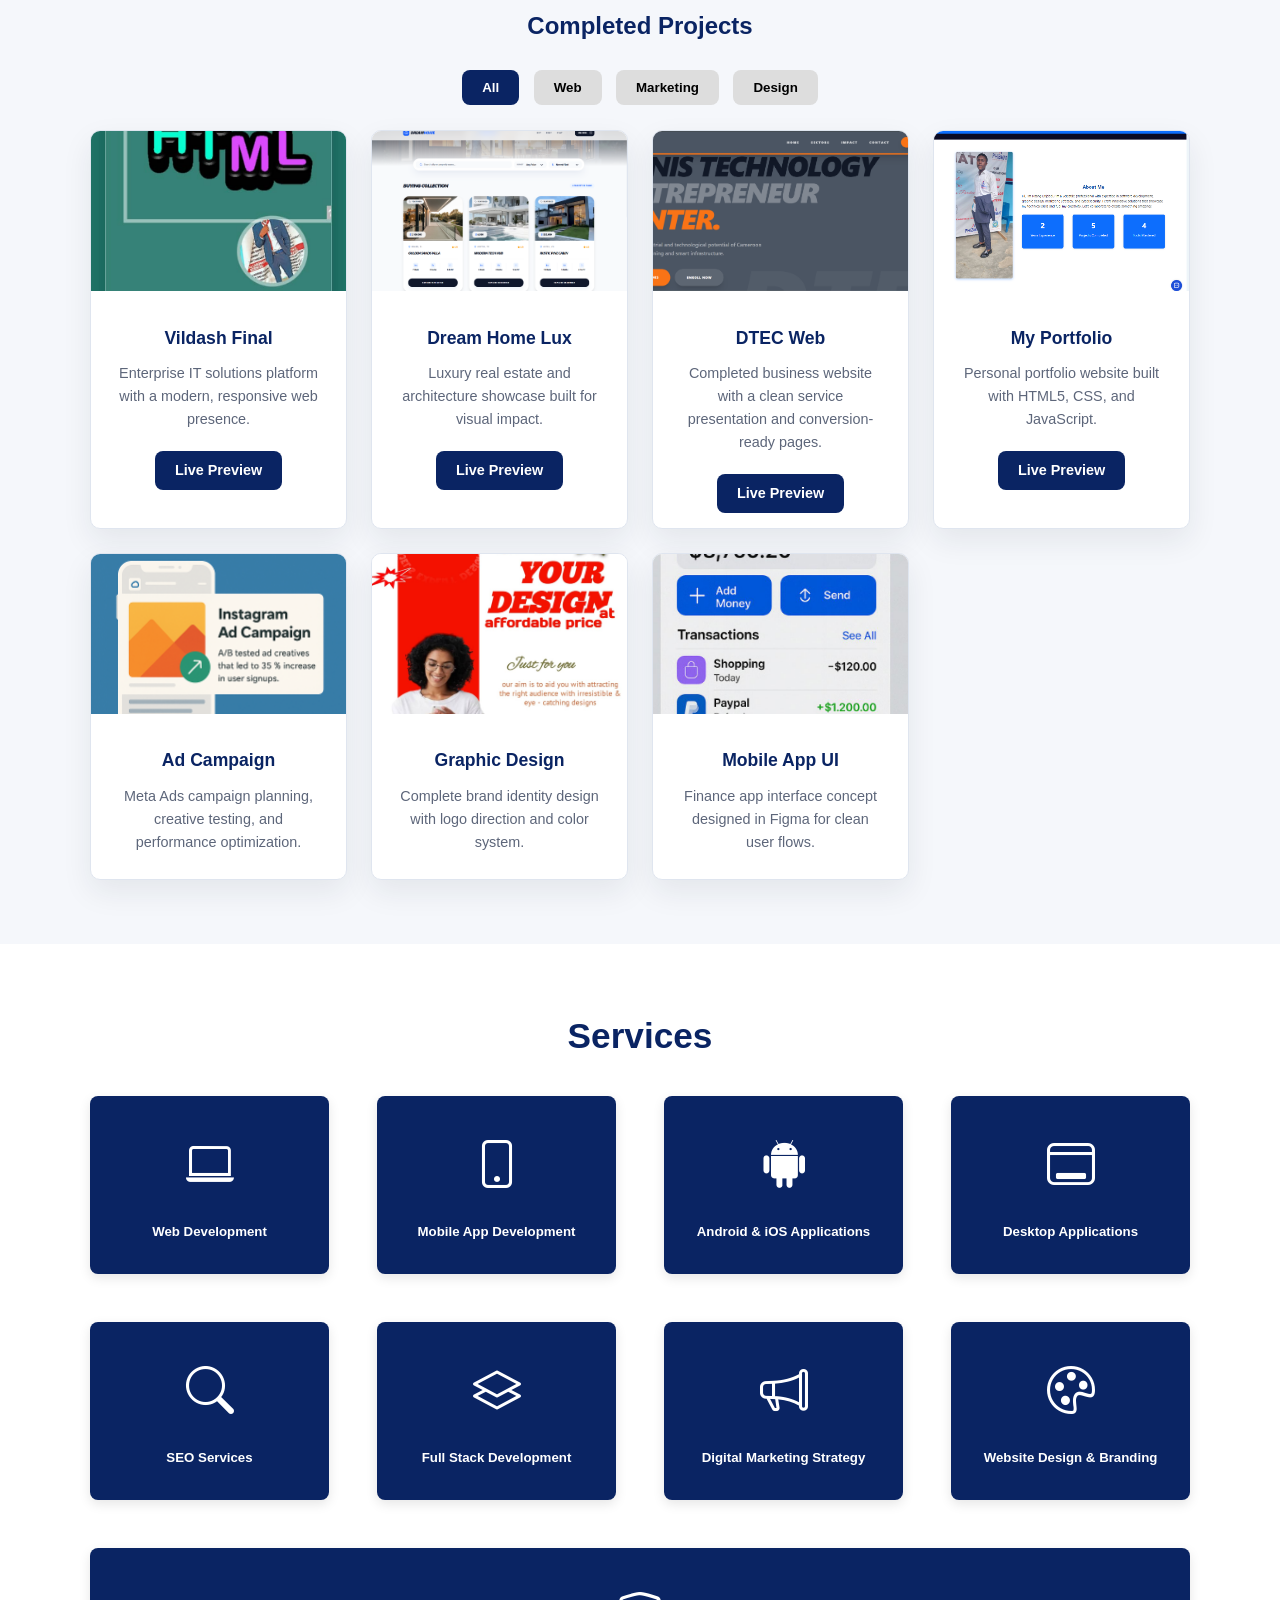
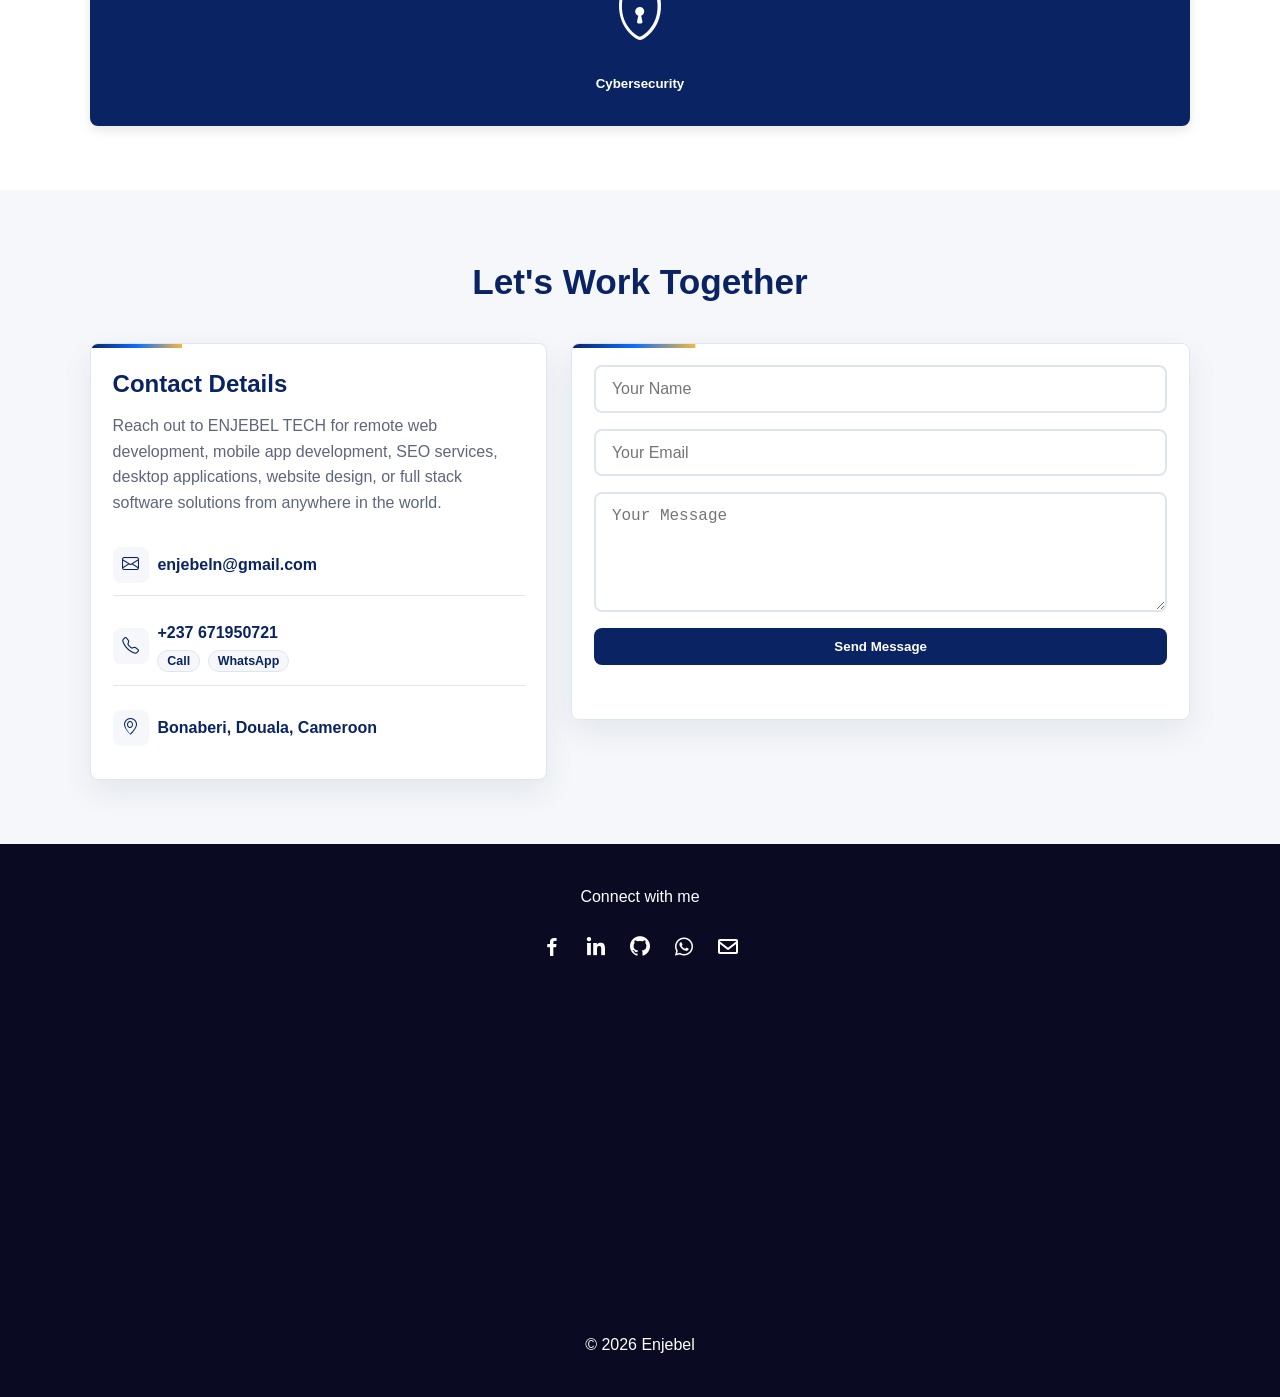
==== commit 417d3fc7: "new updates" ====
--- a/index.html
+++ b/index.html
@@ -9,17 +9,17 @@
   <meta name="robots" content="index, follow" />
   <meta name="googlebot" content="index, follow, max-snippet:-1, max-image-preview:large, max-video-preview:-1" />
   <meta name="google-site-verification" content="LNJwJNtqMrGOW7O8HSfZgN5FgyW_QqlogZ5_vts8ZIo" />
-  <link rel="canonical" href="https://enjebel-portfolio.netlify.app/" />
+  <link rel="canonical" href="https://enjebeltech.netlify.app/" />
   <meta property="og:type" content="website" />
   <meta property="og:title" content="ENJEBEL TECH | Remote Full Stack Developer & Software Company" />
   <meta property="og:description" content="Web development, mobile app development, Android and iOS apps, desktop applications, SEO services, website design, and full stack solutions for clients worldwide." />
-  <meta property="og:url" content="https://enjebel-portfolio.netlify.app/" />
-  <meta property="og:image" content="https://enjebel-portfolio.netlify.app/images/portfolio.png" />
+  <meta property="og:url" content="https://enjebeltech.netlify.app/" />
+  <meta property="og:image" content="https://enjebeltech.netlify.app/images/portfolio.png" />
   <meta property="og:site_name" content="ENJEBEL TECH" />
   <meta name="twitter:card" content="summary_large_image" />
   <meta name="twitter:title" content="ENJEBEL TECH | Remote Software Company" />
   <meta name="twitter:description" content="Remote full stack development, web development, mobile app development, desktop applications, SEO services, and website design for clients worldwide." />
-  <meta name="twitter:image" content="https://enjebel-portfolio.netlify.app/images/portfolio.png" />
+  <meta name="twitter:image" content="https://enjebeltech.netlify.app/images/portfolio.png" />
   <meta name="theme-color" content="#0a2463" />
   <title>ENJEBEL TECH | Remote Full Stack Developer & Software Company</title>
   <link rel="icon" href="images/E%20TECH%20logo.png" type="image/png" />
@@ -33,12 +33,12 @@
       "@graph": [
         {
           "@type": "Person",
-          "@id": "https://enjebel-portfolio.netlify.app/#ntang-enjebel",
+          "@id": "https://enjebeltech.netlify.app/#ntang-enjebel",
           "name": "Ntang Enjebel",
           "alternateName": ["Enjebel10", "Enjebel"],
           "jobTitle": "Full Stack Developer",
-          "url": "https://enjebel-portfolio.netlify.app/",
-          "image": "https://enjebel-portfolio.netlify.app/images/enjel.jpg",
+          "url": "https://enjebeltech.netlify.app/",
+          "image": "https://enjebeltech.netlify.app/images/enjel.jpg",
           "email": "mailto:enjebeln@gmail.com",
           "telephone": "+237671950721",
           "address": {
@@ -52,7 +52,7 @@
             "https://www.linkedin.com/search/results/all/?keywords=Ntang%20Ajebel"
           ],
           "worksFor": {
-            "@id": "https://enjebel-portfolio.netlify.app/#enjebel-tech"
+            "@id": "https://enjebeltech.netlify.app/#enjebel-tech"
           },
           "knowsAbout": [
             "Frontend Development",
@@ -78,17 +78,17 @@
         },
         {
           "@type": ["Organization", "ProfessionalService"],
-          "@id": "https://enjebel-portfolio.netlify.app/#enjebel-tech",
+          "@id": "https://enjebeltech.netlify.app/#enjebel-tech",
           "name": "ENJEBEL TECH",
           "alternateName": ["E TECH", "Enjebel10", "Ntang Enjebel Tech"],
-          "url": "https://enjebel-portfolio.netlify.app/",
-          "logo": "https://enjebel-portfolio.netlify.app/images/E%20TECH%20logo.png",
-          "image": "https://enjebel-portfolio.netlify.app/images/portfolio.png",
+          "url": "https://enjebeltech.netlify.app/",
+          "logo": "https://enjebeltech.netlify.app/images/E%20TECH%20logo.png",
+          "image": "https://enjebeltech.netlify.app/images/portfolio.png",
           "description": "ENJEBEL TECH is a remote-ready software development company based in Cameroon and serving clients worldwide, specializing in web development, Android and iOS applications, desktop software, SEO services, website design, and full stack solutions.",
           "email": "mailto:enjebeln@gmail.com",
           "telephone": "+237671950721",
           "founder": {
-            "@id": "https://enjebel-portfolio.netlify.app/#ntang-enjebel"
+            "@id": "https://enjebeltech.netlify.app/#ntang-enjebel"
           },
           "address": {
             "@type": "PostalAddress",
@@ -160,25 +160,28 @@
         },
         {
           "@type": "WebSite",
-          "@id": "https://enjebel-portfolio.netlify.app/#website",
-          "url": "https://enjebel-portfolio.netlify.app/",
+          "@id": "https://enjebeltech.netlify.app/#website",
+          "url": "https://enjebeltech.netlify.app/",
           "name": "ENJEBEL TECH",
           "alternateName": "ENJEBEL TECH Remote Software Company",
           "publisher": {
-            "@id": "https://enjebel-portfolio.netlify.app/#enjebel-tech"
-          }
+            "@id": "https://enjebeltech.netlify.app/#enjebel-tech"
+          },
+          "sameAs": [
+            "https://enjebeltech.vercel.app/"
+          ]
         },
         {
           "@type": "ProfilePage",
-          "@id": "https://enjebel-portfolio.netlify.app/#profile",
-          "url": "https://enjebel-portfolio.netlify.app/",
+          "@id": "https://enjebeltech.netlify.app/#profile",
+          "url": "https://enjebeltech.netlify.app/",
           "name": "ENJEBEL TECH | Remote Full Stack Developer & Software Company",
           "description": "The official website of ENJEBEL TECH, a remote-ready software company based in Cameroon and serving clients worldwide with web development, mobile app development, desktop applications, SEO services, website design, and full stack solutions.",
           "about": {
-            "@id": "https://enjebel-portfolio.netlify.app/#enjebel-tech"
+            "@id": "https://enjebeltech.netlify.app/#enjebel-tech"
           },
           "isPartOf": {
-            "@id": "https://enjebel-portfolio.netlify.app/#website"
+            "@id": "https://enjebeltech.netlify.app/#website"
           }
         }
       ]
@@ -418,7 +421,7 @@
         <div class="project-info">
           <h3>My Portfolio</h3>
           <p>Personal portfolio website built with HTML5, CSS, and JavaScript.</p>
-          <a href="https://enjebel-portfolio.netlify.app/" target="_blank" rel="noopener" class="project-btn">Live Preview</a>
+          <a href="https://enjebeltech.netlify.app/" target="_blank" rel="noopener" class="project-btn">Live Preview</a>
         </div>
       </div>
 
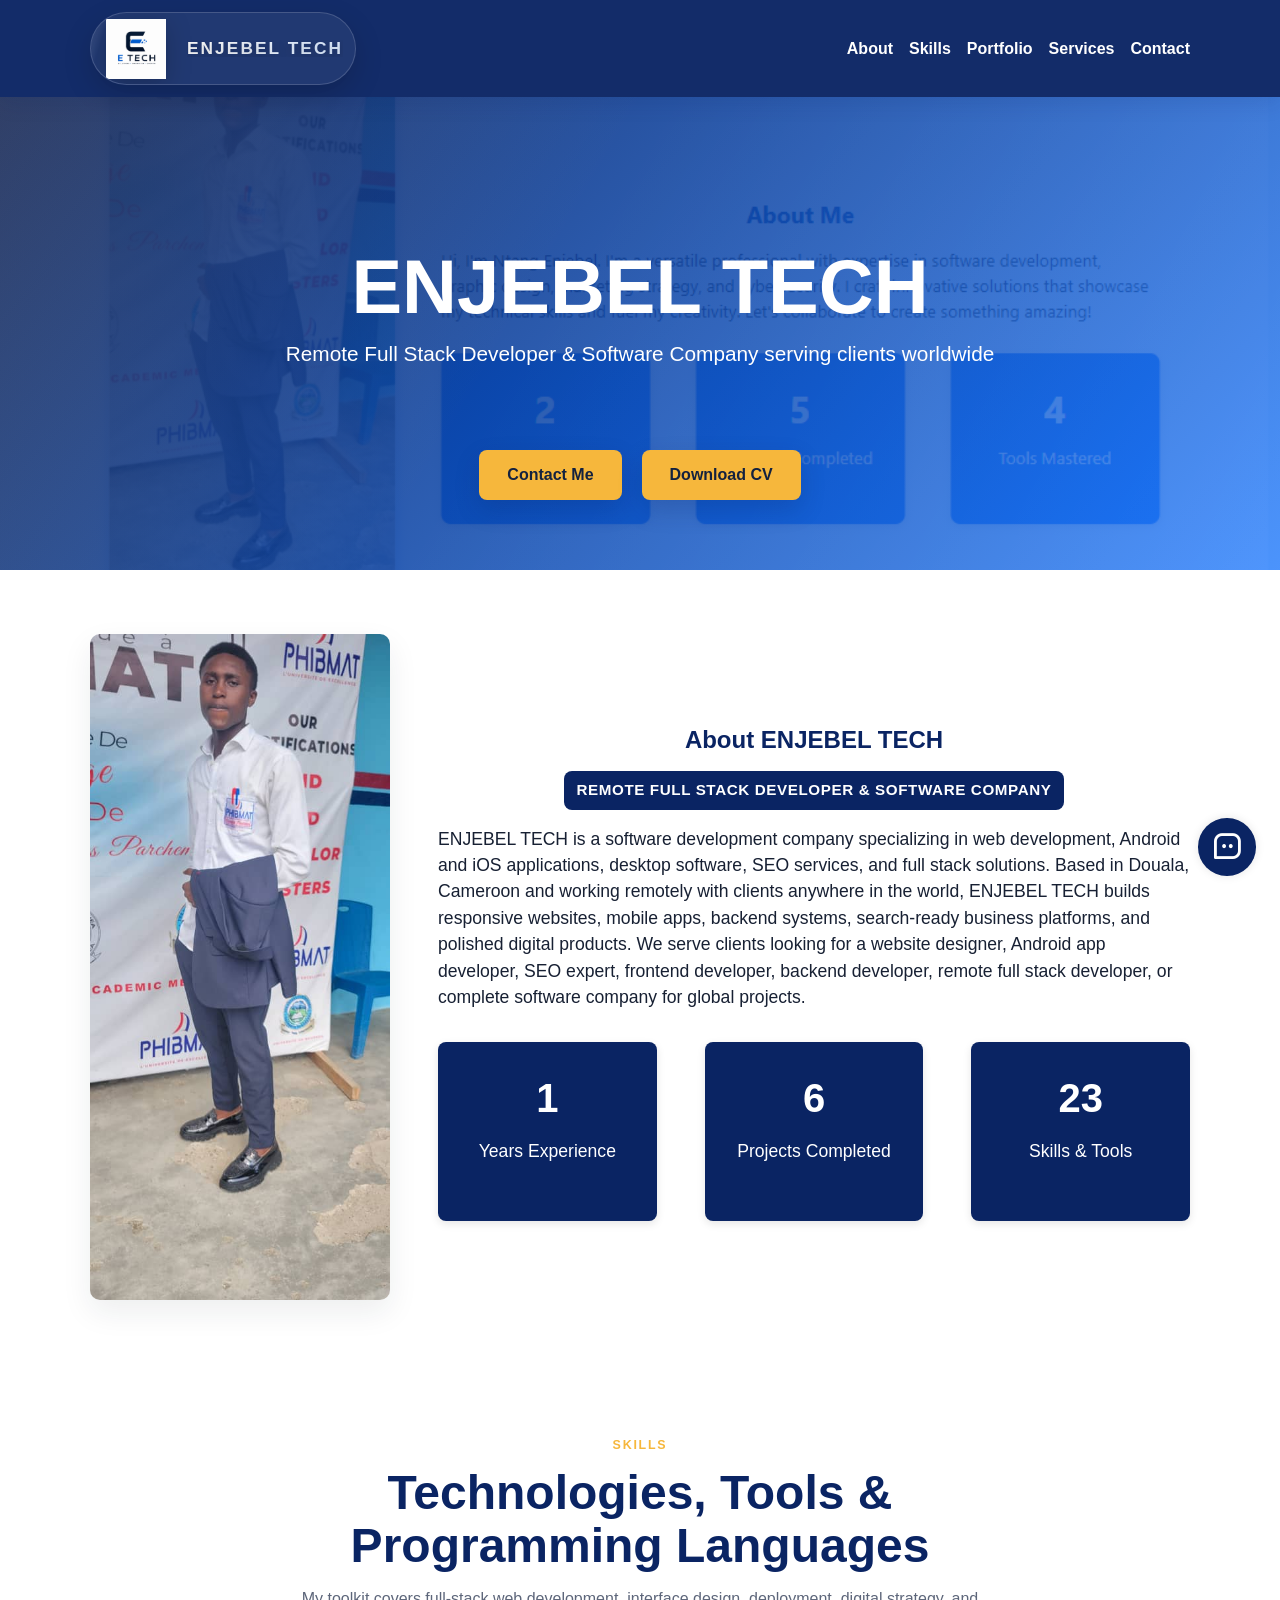
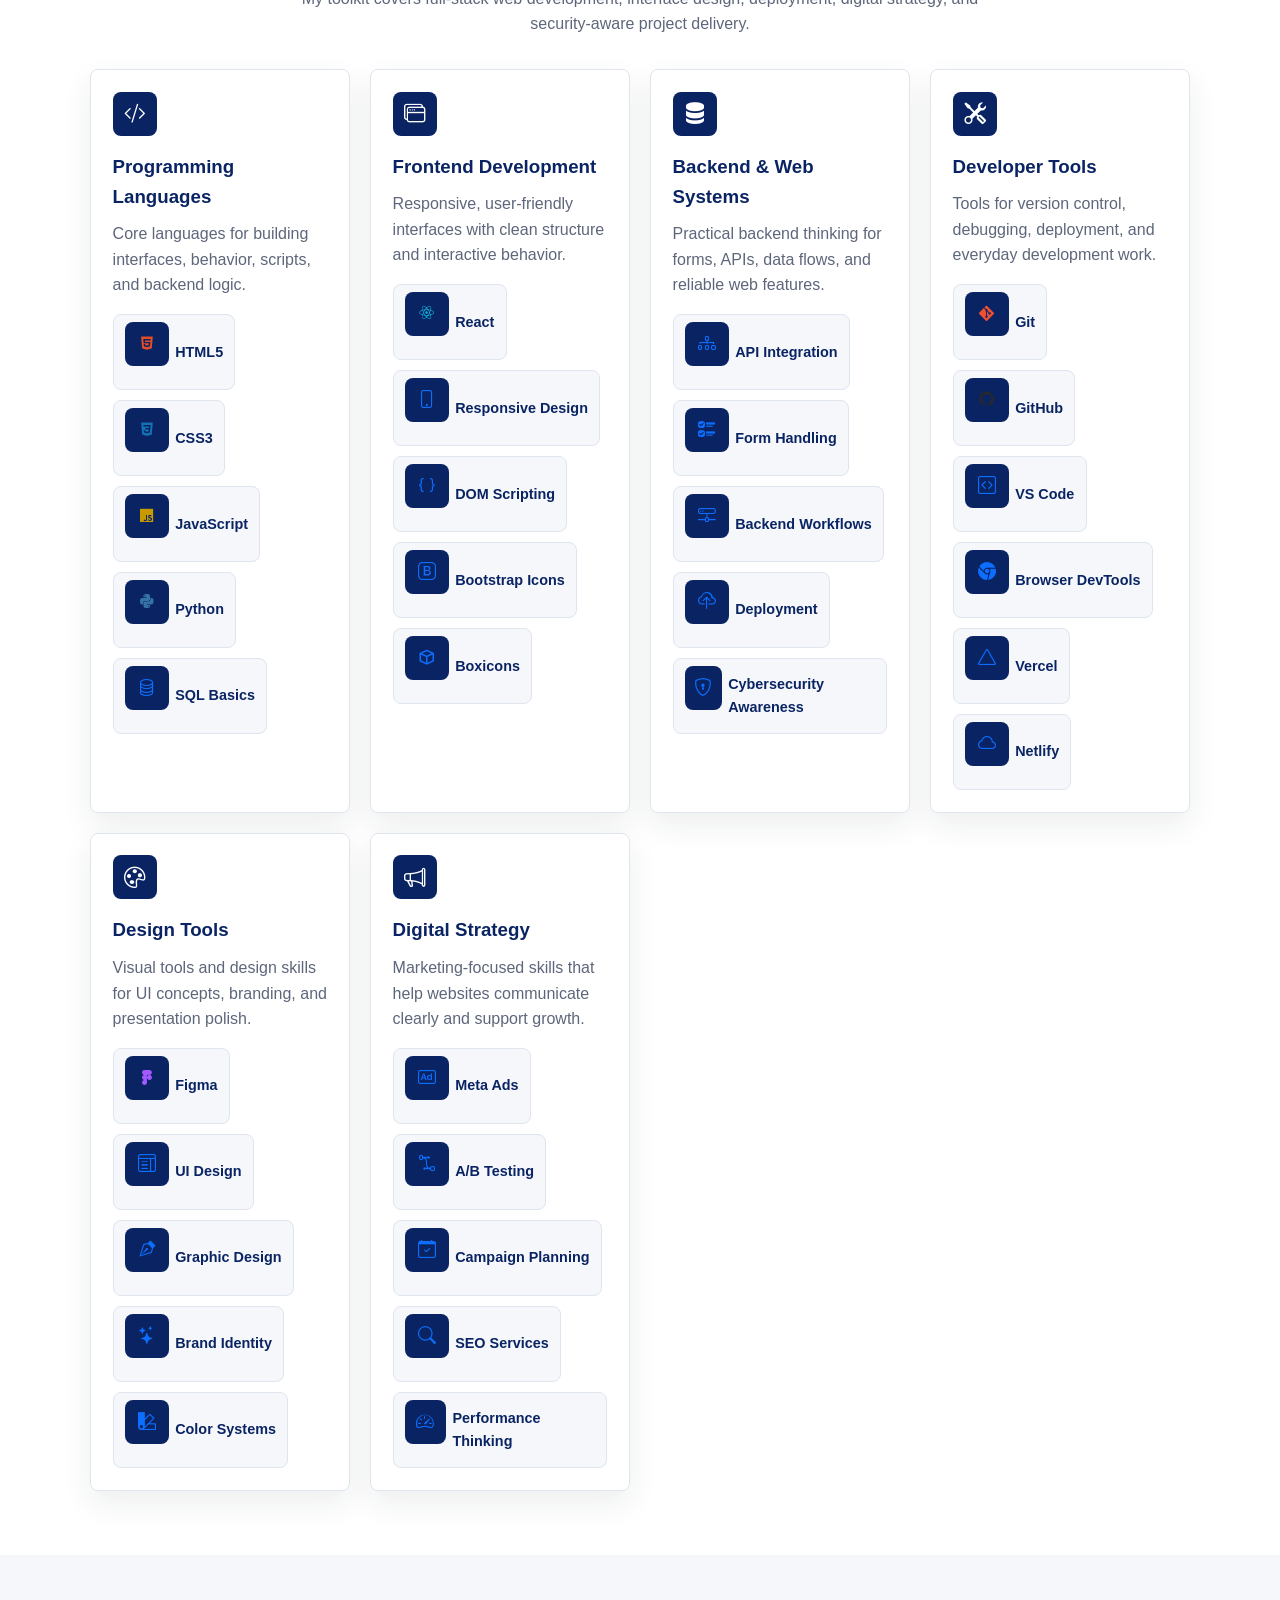
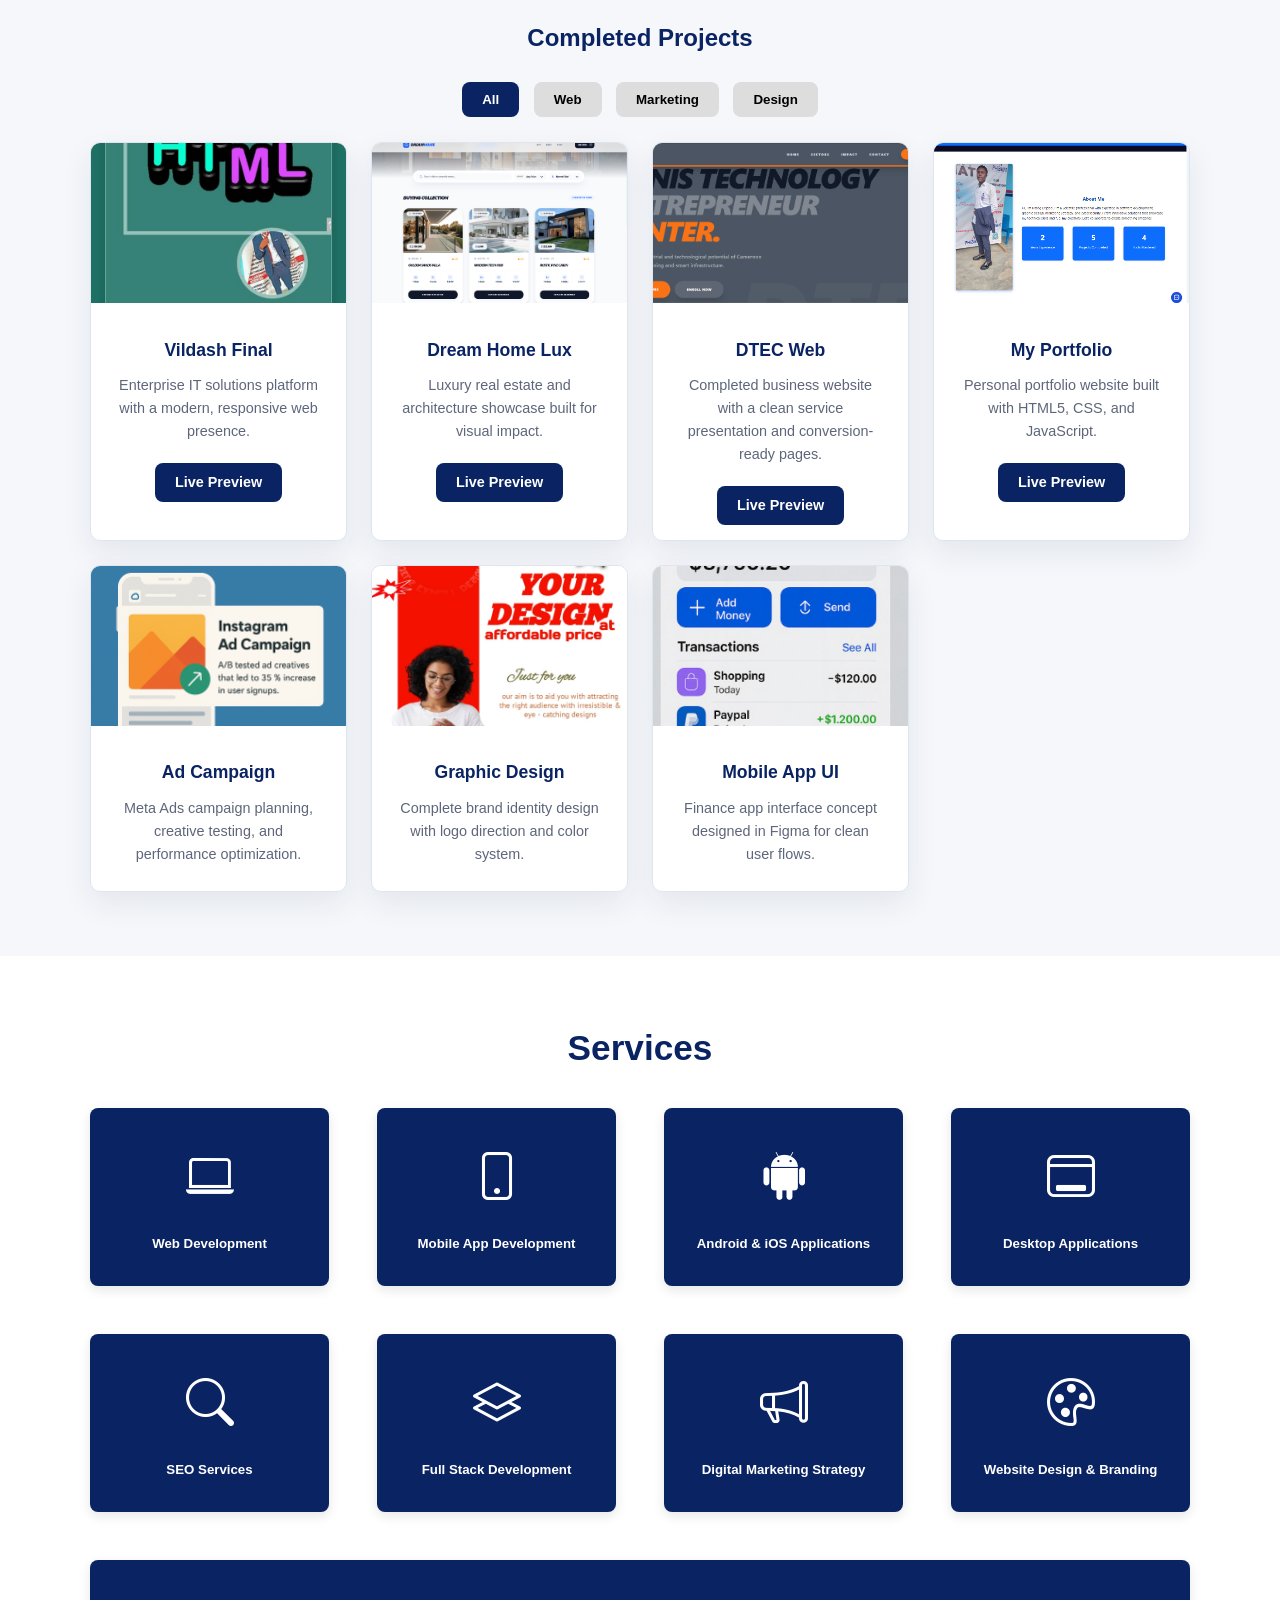
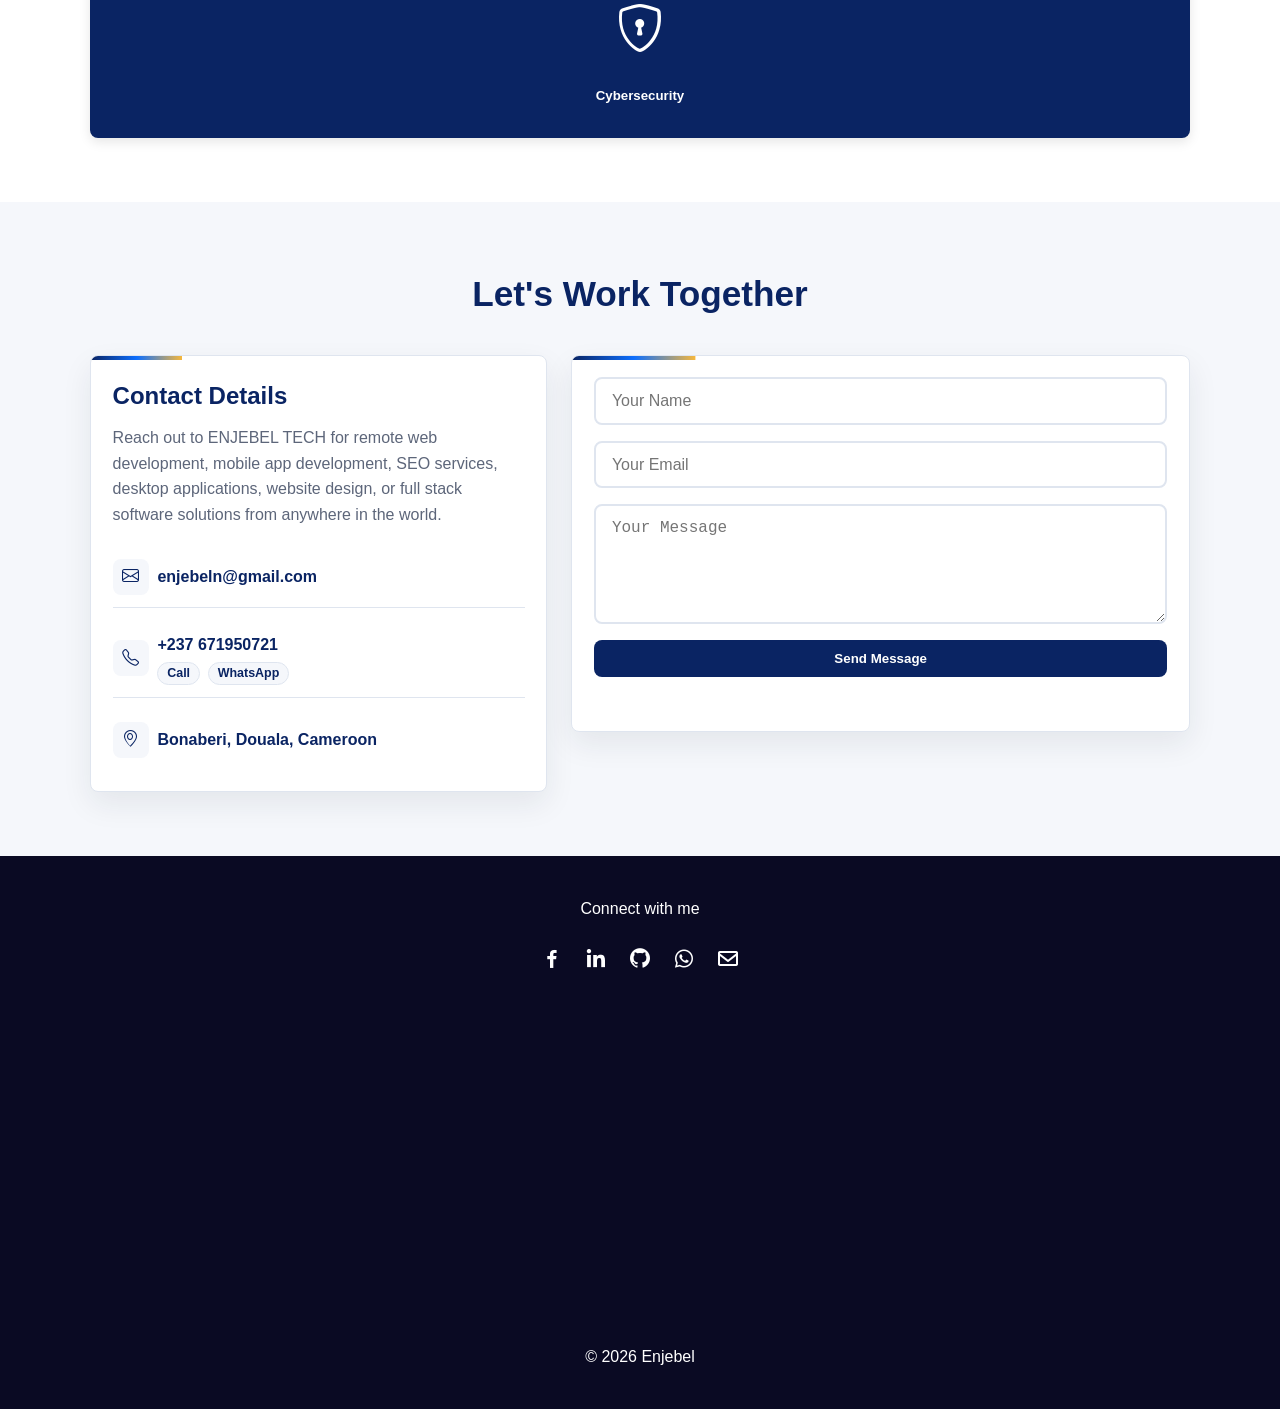
==== commit f73dd484: "new" ====
--- a/index.html
+++ b/index.html
@@ -22,11 +22,17 @@
   <meta name="twitter:image" content="https://enjebeltech.netlify.app/images/portfolio.png" />
   <meta name="theme-color" content="#0a2463" />
   <title>ENJEBEL TECH | Remote Full Stack Developer & Software Company</title>
+  <link rel="preconnect" href="https://unpkg.com" crossorigin />
+  <link rel="preconnect" href="https://cdn.jsdelivr.net" crossorigin />
   <link rel="icon" href="images/E%20TECH%20logo.png" type="image/png" />
   <link rel="apple-touch-icon" href="images/E%20TECH%20logo.png" />
   <link rel="stylesheet" href="style.css" />
-  <link href="https://unpkg.com/boxicons@2.1.4/css/boxicons.min.css" rel="stylesheet">
-  <link rel="stylesheet" href="https://cdn.jsdelivr.net/npm/bootstrap-icons@1.10.5/font/bootstrap-icons.css" />
+  <link rel="preload" href="https://unpkg.com/boxicons@2.1.4/css/boxicons.min.css" as="style" onload="this.onload=null;this.rel='stylesheet'">
+  <link rel="preload" href="https://cdn.jsdelivr.net/npm/bootstrap-icons@1.10.5/font/bootstrap-icons.css" as="style" onload="this.onload=null;this.rel='stylesheet'">
+  <noscript>
+    <link href="https://unpkg.com/boxicons@2.1.4/css/boxicons.min.css" rel="stylesheet">
+    <link rel="stylesheet" href="https://cdn.jsdelivr.net/npm/bootstrap-icons@1.10.5/font/bootstrap-icons.css">
+  </noscript>
   <script type="application/ld+json">
     {
       "@context": "https://schema.org",
@@ -192,7 +198,7 @@
   <nav class="navbar">
     <div class="container navbar-container">
       <a href="#" class="brand" aria-label="ENJEBEL TECH homepage">
-        <img src="images/E%20TECH%20logo.png" alt="E TECH logo" class="brand-logo">
+        <img src="images/E%20TECH%20logo.png" alt="E TECH logo" class="brand-logo" width="1254" height="1254" decoding="async" fetchpriority="high">
         <span>ENJEBEL TECH</span>
       </a>
       <button class="hamburger" id="hamburgerBtn" aria-label="Toggle navigation">
@@ -257,7 +263,7 @@
   <section id="about" class="section reveal">
     <div class="container about-container">
       <div class="about-image">
-        <img src="images/enjel.jpg" alt="Portrait of Ntang Enjebel" />
+        <img src="images/enjel.jpg" alt="Portrait of Ntang Enjebel" decoding="async" fetchpriority="high" />
       </div>
       <div class="about-content">
         <h2>About ENJEBEL TECH</h2>
@@ -390,7 +396,7 @@
 
     <div class="projects-grid" id="projectGrid">
       <div class="project-card" data-category="web">
-        <img src="images/vildash.jpg" alt="Vildash Final website preview">
+        <img src="images/vildash.jpg" alt="Vildash Final website preview" width="616" height="1080" loading="lazy" decoding="async">
         <div class="project-info">
           <h3>Vildash Final</h3>
           <p>Enterprise IT solutions platform with a modern, responsive web presence.</p>
@@ -399,7 +405,7 @@
       </div>
 
       <div class="project-card" data-category="web">
-        <img src="images/Dreamhome.png" alt="Dream Home Lux website preview">
+        <img src="images/Dreamhome.png" alt="Dream Home Lux website preview" width="1233" height="834" loading="lazy" decoding="async">
         <div class="project-info">
           <h3>Dream Home Lux</h3>
           <p>Luxury real estate and architecture showcase built for visual impact.</p>
@@ -408,7 +414,7 @@
       </div>
 
       <div class="project-card" data-category="web">
-        <img src="images/dtec-preview.png" alt="DTEC Web project preview">
+        <img src="images/dtec-preview.png" alt="DTEC Web project preview" width="1897" height="829" loading="lazy" decoding="async">
         <div class="project-info">
           <h3>DTEC Web</h3>
           <p>Completed business website with a clean service presentation and conversion-ready pages.</p>
@@ -417,7 +423,7 @@
       </div>
 
       <div class="project-card" data-category="web">
-        <img src="images/portfolio.png" alt="Enjebel portfolio website">
+        <img src="images/portfolio.png" alt="Enjebel portfolio website" width="1005" height="721" loading="lazy" decoding="async">
         <div class="project-info">
           <h3>My Portfolio</h3>
           <p>Personal portfolio website built with HTML5, CSS, and JavaScript.</p>
@@ -426,7 +432,7 @@
       </div>
 
       <div class="project-card" data-category="marketing">
-        <img src="images/marketing-project.png" alt="Marketing campaign project">
+        <img src="images/marketing-project.png" alt="Marketing campaign project" width="1024" height="1024" loading="lazy" decoding="async">
         <div class="project-info">
           <h3>Ad Campaign</h3>
           <p>Meta Ads campaign planning, creative testing, and performance optimization.</p>
@@ -434,7 +440,7 @@
       </div>
 
       <div class="project-card" data-category="design">
-        <img src="images/graphics.jpg" alt="Graphic design brand project">
+        <img src="images/graphics.jpg" alt="Graphic design brand project" width="1080" height="1080" loading="lazy" decoding="async">
         <div class="project-info">
           <h3>Graphic Design</h3>
           <p>Complete brand identity design with logo direction and color system.</p>
@@ -442,7 +448,7 @@
       </div>
 
       <div class="project-card" data-category="design">
-        <img src="images/App UI.png" alt="Mobile app UI design">
+        <img src="images/App UI.png" alt="Mobile app UI design" width="296" height="541" loading="lazy" decoding="async">
         <div class="project-info">
           <h3>Mobile App UI</h3>
           <p>Finance app interface concept designed in Figma for clean user flows.</p>
--- a/style.css
+++ b/style.css
@@ -45,12 +45,14 @@
   display: flex;
 
   flex-direction: column;
+  overflow-x: hidden;
 
 }
 
 html {
 
   scroll-behavior: smooth;
+  overflow-x: hidden;
 
 }
 
@@ -101,6 +103,7 @@
   justify-content: space-between;
 
   padding: 0.75rem 0;
+  gap: 1rem;
 
 }
 
@@ -115,6 +118,7 @@
   align-items: center;
   gap: 0.8rem;
   min-width: 0;
+  max-width: 100%;
   position: relative;
   isolation: isolate;
   padding: 0.35rem 0.75rem 0.35rem 0.45rem;
@@ -162,9 +166,9 @@
 
 .brand-logo {
 
-  width: 58px;
-
-  max-height: 48px;
+  width: 76px;
+
+  max-height: 60px;
 
   height: auto;
 
@@ -208,6 +212,9 @@
   letter-spacing: 0.12em;
 
   white-space: nowrap;
+  max-width: 180px;
+  overflow: hidden;
+  text-overflow: ellipsis;
   line-height: 1;
   text-shadow: 0 2px 12px rgba(0, 0, 0, 0.3);
   background: linear-gradient(90deg, #fff, #dbeafe, #fff);
@@ -2123,6 +2130,23 @@
   .hamburger {
 
     display: flex;
+    flex: 0 0 auto;
+
+  }
+
+  .navbar-container {
+
+    width: min(94%, var(--content-width));
+
+    min-height: 66px;
+
+    padding: 0.55rem 0;
+
+  }
+
+  .brand {
+
+    max-width: calc(100vw - 96px);
 
   }
 
@@ -2132,27 +2156,32 @@
 
     position: fixed;
 
-    top: 60px;
-
-    right: 0;
+    top: 66px;
+
+    right: 0.5rem;
 
     background: var(--primary-dark);
 
     flex-direction: column;
 
-    width: 200px;
-
-    height: calc(100vh - 60px);
-
-    padding-top: 1rem;
-
-    gap: 1.5rem;
+    width: min(280px, calc(100vw - 1rem));
+
+    height: calc(100dvh - 66px);
+    max-height: calc(100vh - 66px);
+
+    padding: 1rem;
+
+    gap: 0.85rem;
+    align-items: stretch;
 
     transform: translateX(100%);
 
     transition: transform 0.3s ease;
 
     z-index: 1000;
+    overflow-y: auto;
+    border-radius: 0 0 8px 8px;
+    box-shadow: 0 18px 34px rgba(0, 0, 0, 0.22);
 
   }
 
@@ -2170,117 +2199,166 @@
 
   .nav-links li button.theme-toggle-btn {
 
-    font-size: 1.2rem;
+    width: 100%;
+
+    display: block;
+
+    padding: 0.75rem 0.85rem;
+
+    border-radius: 8px;
+
+    font-size: 1rem;
 
   }
 
   .brand-logo {
 
+    width: 58px;
+
+    max-height: 50px;
+
+  }
+
+  .brand {
+
+    gap: 0.6rem;
+
+    padding: 0.3rem 0.6rem 0.3rem 0.35rem;
+
+  }
+
+  .brand span {
+
+    font-size: 0.92rem;
+
+    letter-spacing: 0.09em;
+    max-width: 128px;
+
+  }
+
+  #chatbot-toggle {
+
+    position: fixed !important;
+
+    display: inline-flex !important;
+
+    visibility: visible !important;
+
+    opacity: 1 !important;
+
+    right: calc(0.85rem + env(safe-area-inset-right, 0px)) !important;
+
+    bottom: calc(0.85rem + env(safe-area-inset-bottom, 0px)) !important;
+
+    min-width: 74px;
+
+    min-height: 46px;
+
+    border-radius: 999px;
+
+    padding: 0.65rem 0.8rem;
+
+    z-index: 10050 !important;
+
+    transform: none !important;
+
+    pointer-events: auto;
+
+  }
+
+  #chatbot-toggle i {
+
+    font-size: 1.35rem !important;
+
+  }
+
+  .chatbot-toggle-text {
+
+    display: inline;
+
+  }
+
+  .chatbot {
+
+    position: fixed !important;
+
+    right: calc(0.85rem + env(safe-area-inset-right, 0px)) !important;
+
+    bottom: calc(4.8rem + env(safe-area-inset-bottom, 0px)) !important;
+
+    width: min(330px, calc(100vw - 1.7rem)) !important;
+
+    max-height: 70vh;
+
+    z-index: 10040 !important;
+
+  }
+
+}
+
+@keyframes messagePop {
+
+  0% {
+
+    opacity: 0;
+
+    transform: translateY(10px) scale(0.98);
+
+  }
+
+  100% {
+
+    opacity: 1;
+
+    transform: translateY(0) scale(1);
+
+  }
+
+}
+
+
+
+@media (max-width: 400px) {
+
+  .navbar-container {
+
+    width: min(96%, var(--content-width));
+
+  }
+
+  .brand {
+
+    max-width: calc(100vw - 82px);
+
+    gap: 0.45rem;
+
+    padding: 0.28rem 0.5rem 0.28rem 0.3rem;
+
+  }
+
+  .brand-logo {
+
     width: 48px;
 
     max-height: 42px;
 
   }
 
-  .brand {
-
-    gap: 0.6rem;
-
-    padding: 0.3rem 0.6rem 0.3rem 0.35rem;
-
-  }
-
   .brand span {
 
-    font-size: 0.92rem;
-
-    letter-spacing: 0.09em;
-
-  }
-
-  #chatbot-toggle {
-
-    position: fixed !important;
-
-    display: inline-flex !important;
-
-    visibility: visible !important;
-
-    opacity: 1 !important;
-
-    right: calc(0.85rem + env(safe-area-inset-right, 0px)) !important;
-
-    bottom: calc(0.85rem + env(safe-area-inset-bottom, 0px)) !important;
-
-    min-width: 74px;
-
-    min-height: 46px;
-
-    border-radius: 999px;
-
-    padding: 0.65rem 0.8rem;
-
-    z-index: 10050 !important;
-
-    transform: none !important;
-
-    pointer-events: auto;
-
-  }
-
-  #chatbot-toggle i {
-
-    font-size: 1.35rem !important;
-
-  }
-
-  .chatbot-toggle-text {
-
-    display: inline;
-
-  }
-
-  .chatbot {
-
-    position: fixed !important;
-
-    right: calc(0.85rem + env(safe-area-inset-right, 0px)) !important;
-
-    bottom: calc(4.8rem + env(safe-area-inset-bottom, 0px)) !important;
-
-    width: min(330px, calc(100vw - 1.7rem)) !important;
-
-    max-height: 70vh;
-
-    z-index: 10040 !important;
-
-  }
-
-}
-
-@keyframes messagePop {
-
-  0% {
-
-    opacity: 0;
-
-    transform: translateY(10px) scale(0.98);
-
-  }
-
-  100% {
-
-    opacity: 1;
-
-    transform: translateY(0) scale(1);
-
-  }
-
-}
-
-
-
-@media (max-width: 400px) {
+    max-width: 82px;
+
+    font-size: 0.78rem;
+
+    letter-spacing: 0.06em;
+
+  }
+
+  .hamburger {
+
+    width: 32px;
+
+  }
 
   .carousel-slide h1 {
 
@@ -2329,8 +2407,8 @@
 }
 
 .reveal {
-    opacity: 0;
-    transform: translateY(24px);
+    opacity: 1;
+    transform: translateY(0);
     transition: opacity 0.65s ease, transform 0.65s ease;
 }
 
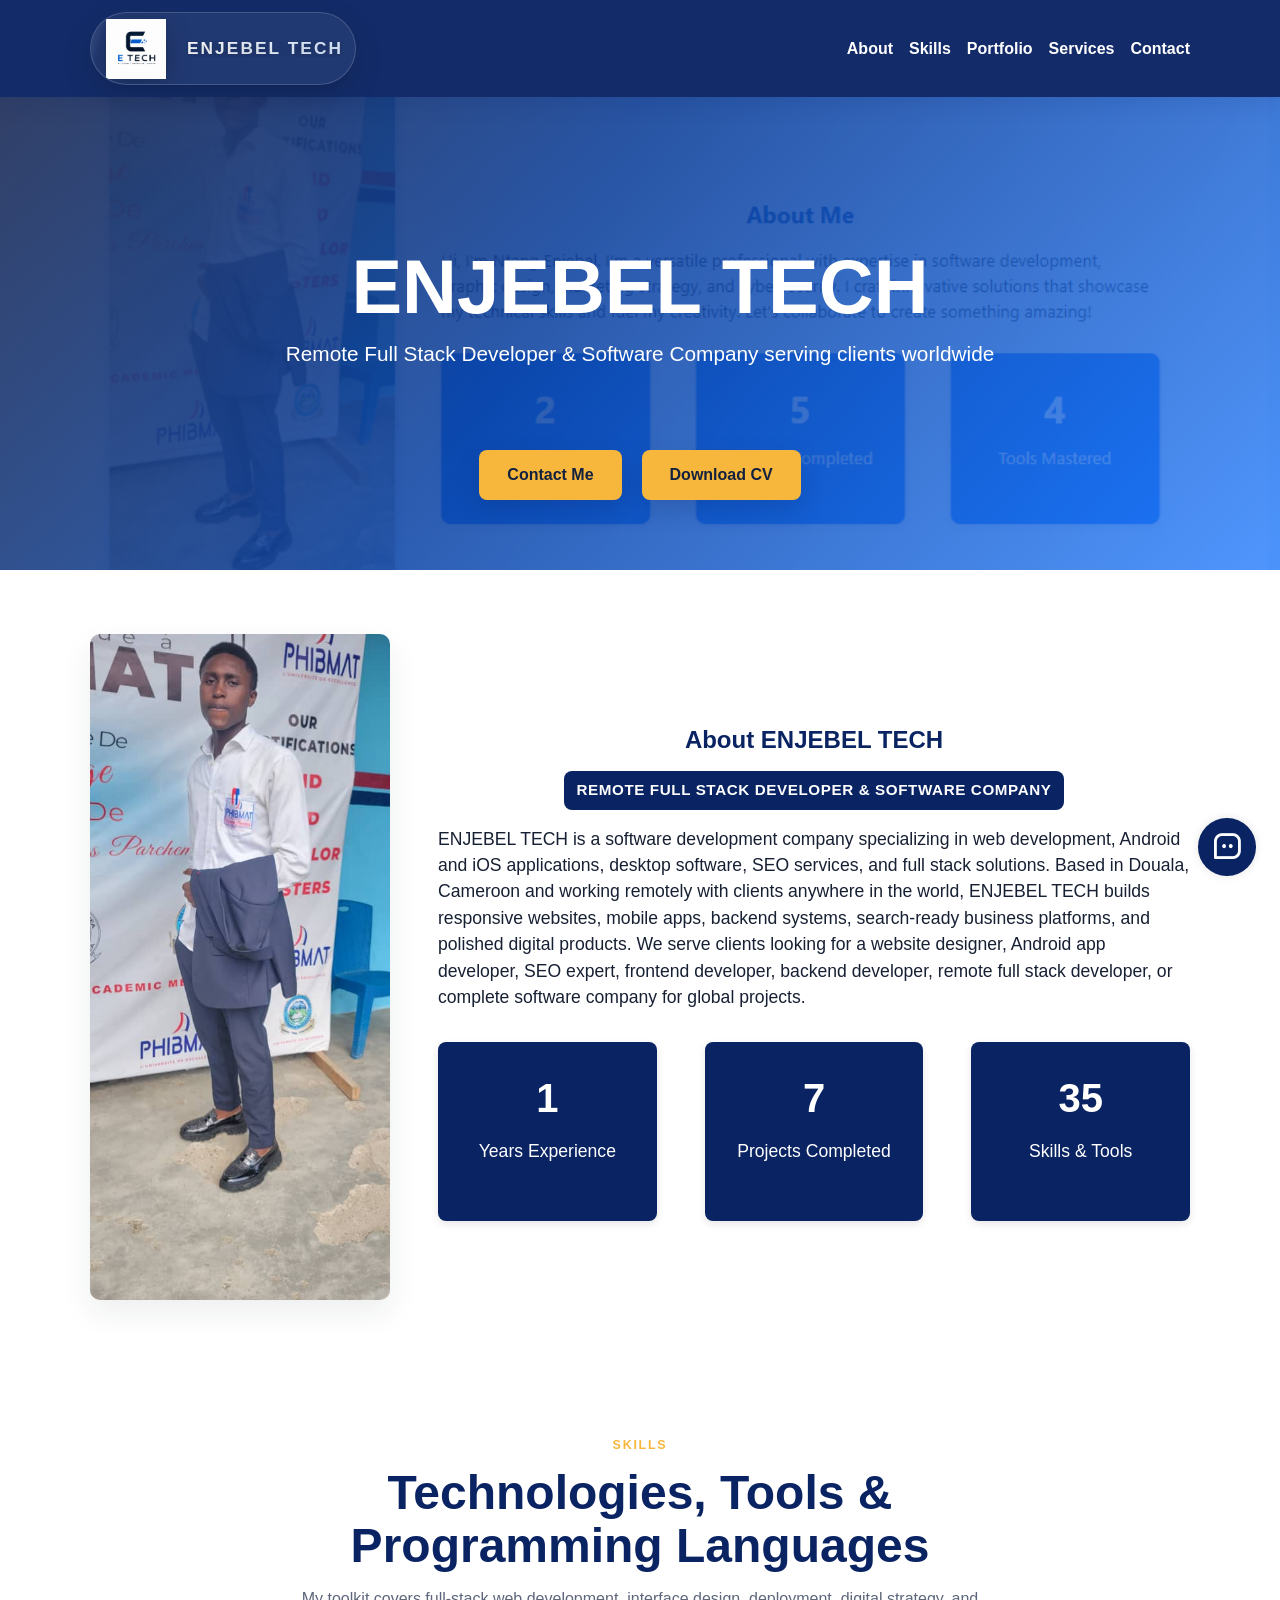
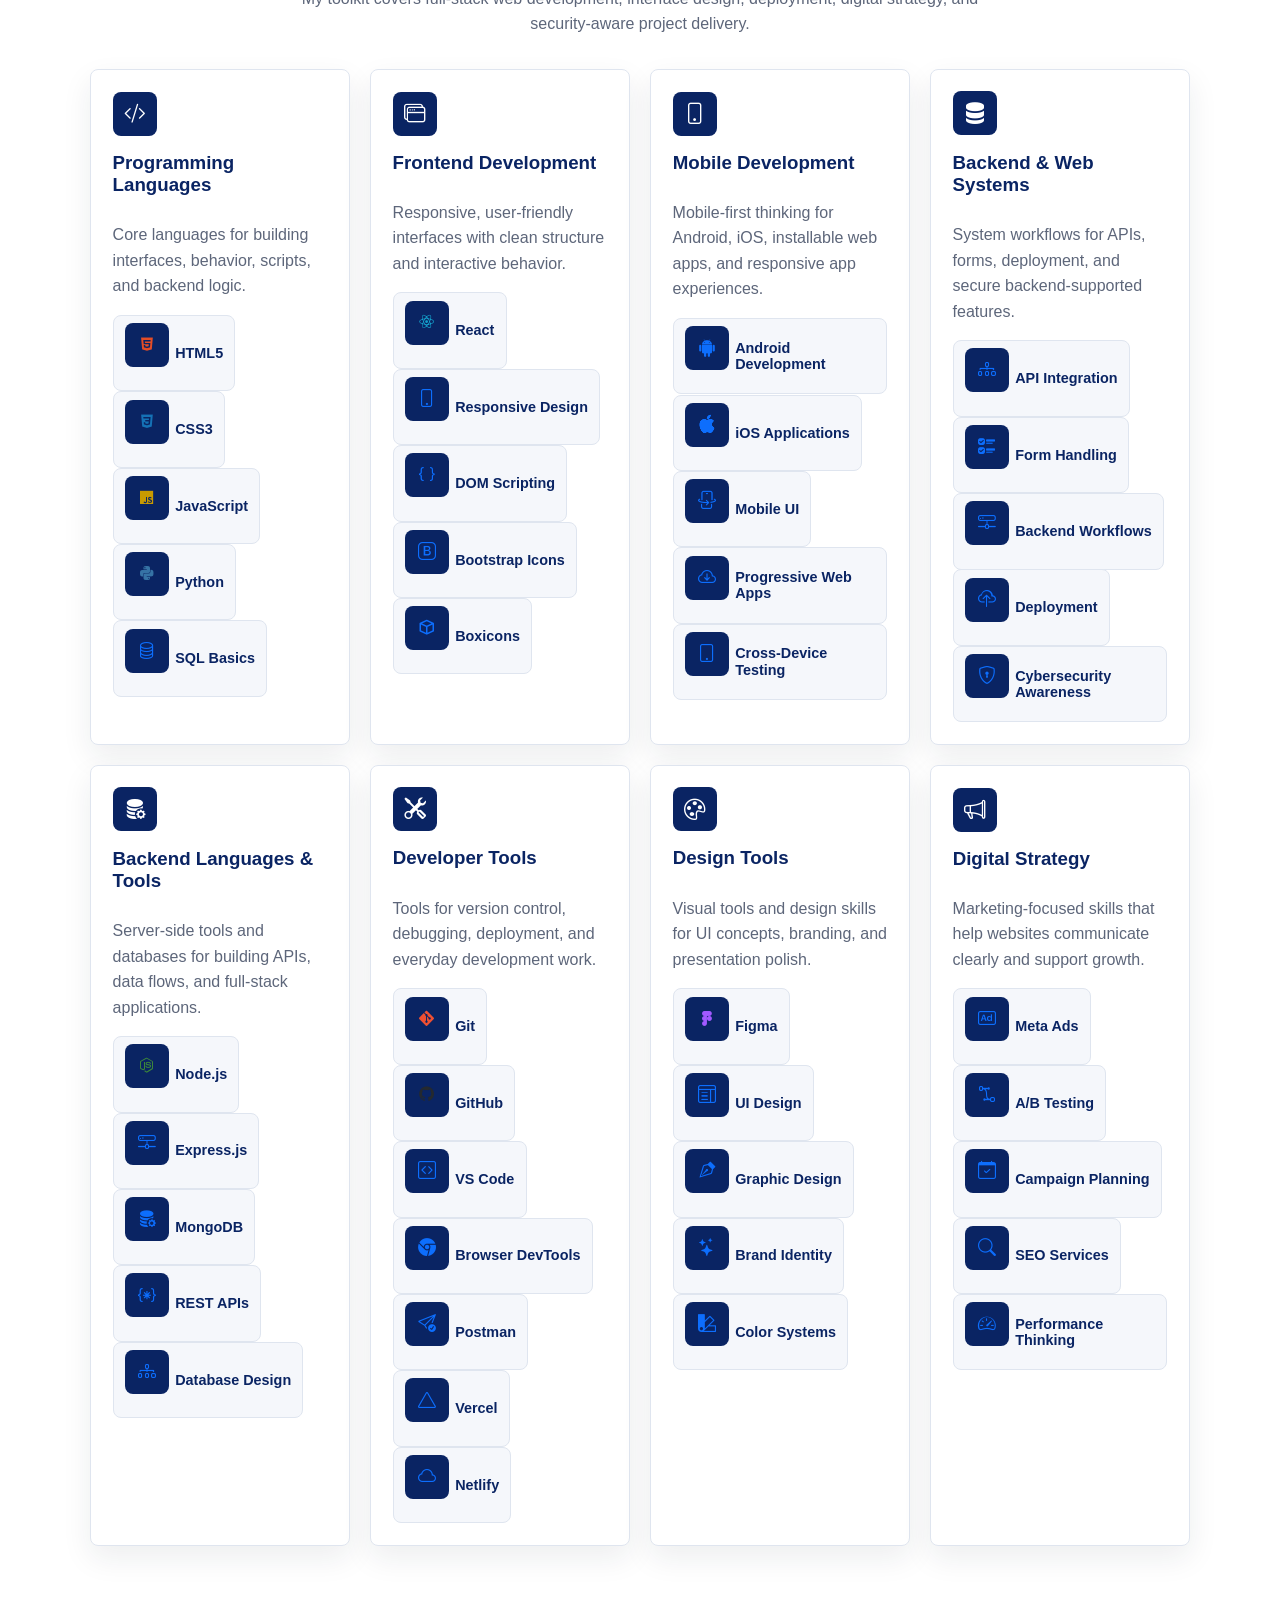
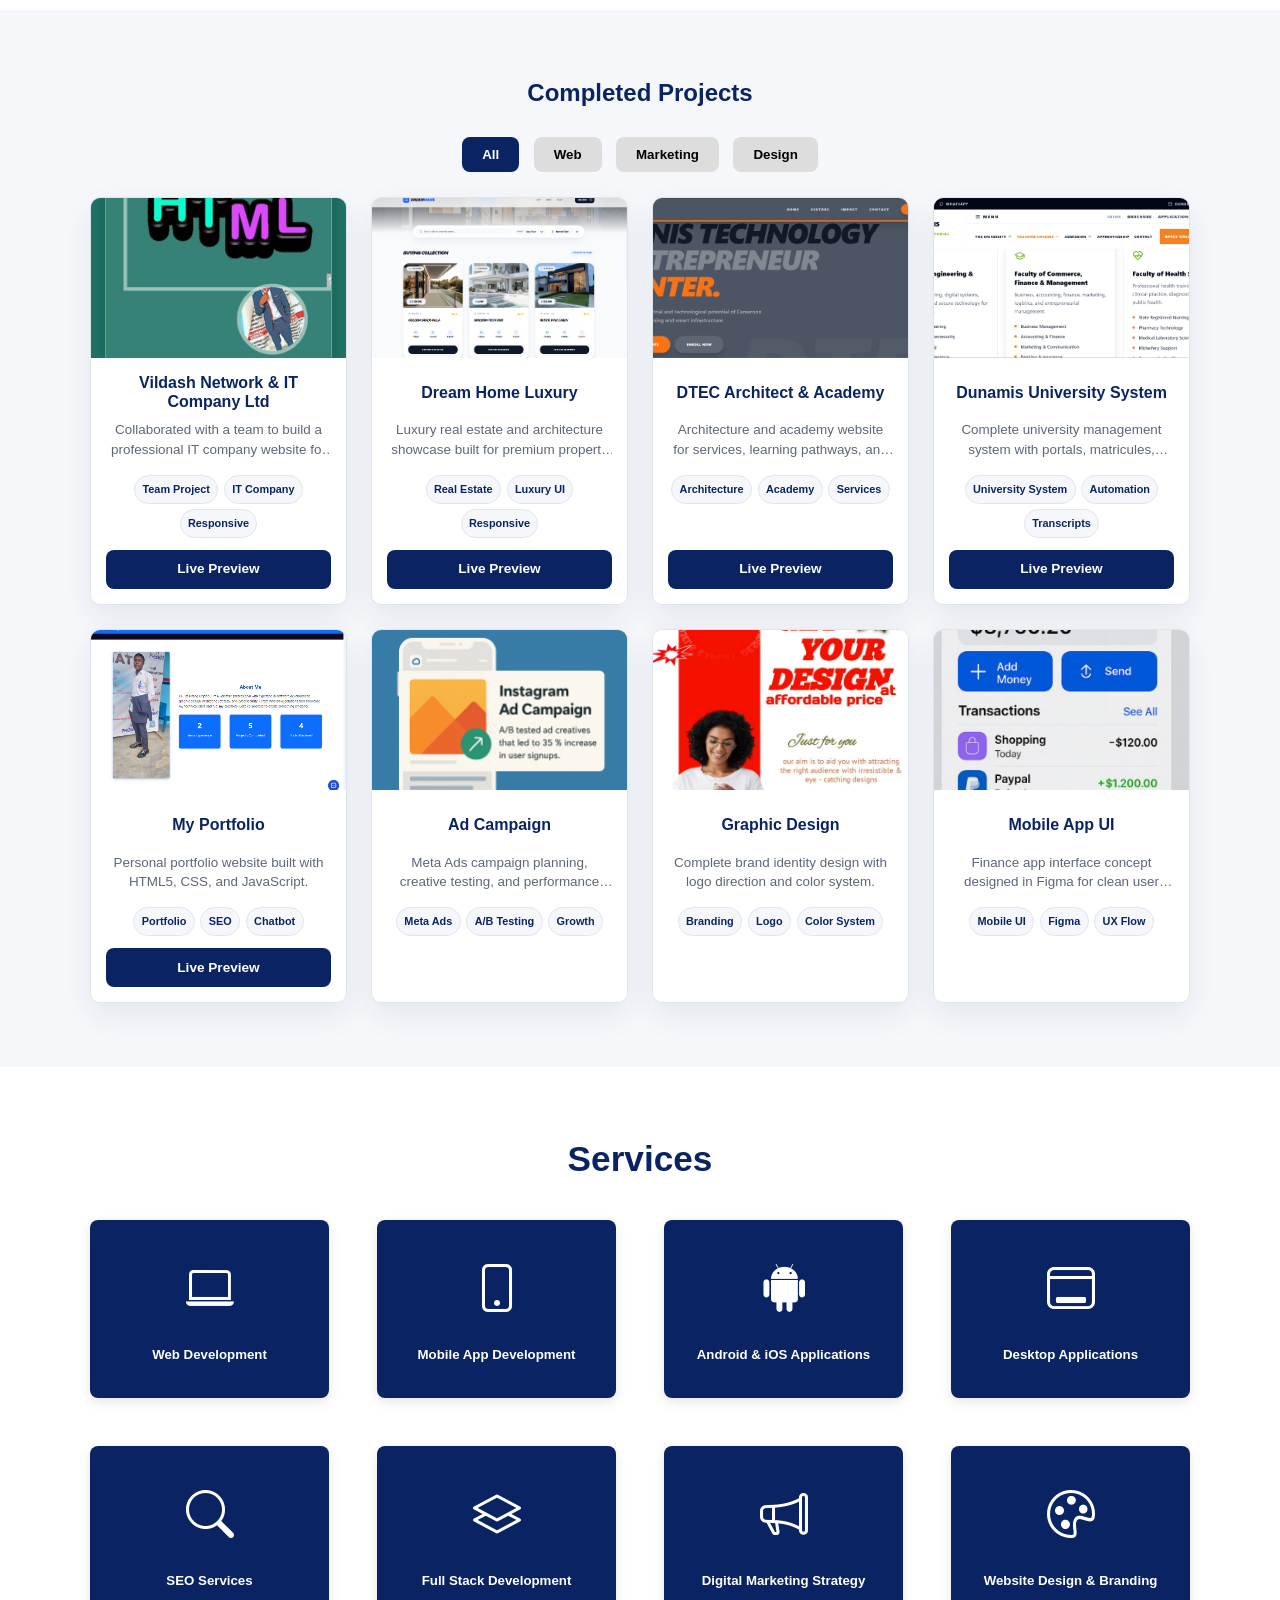
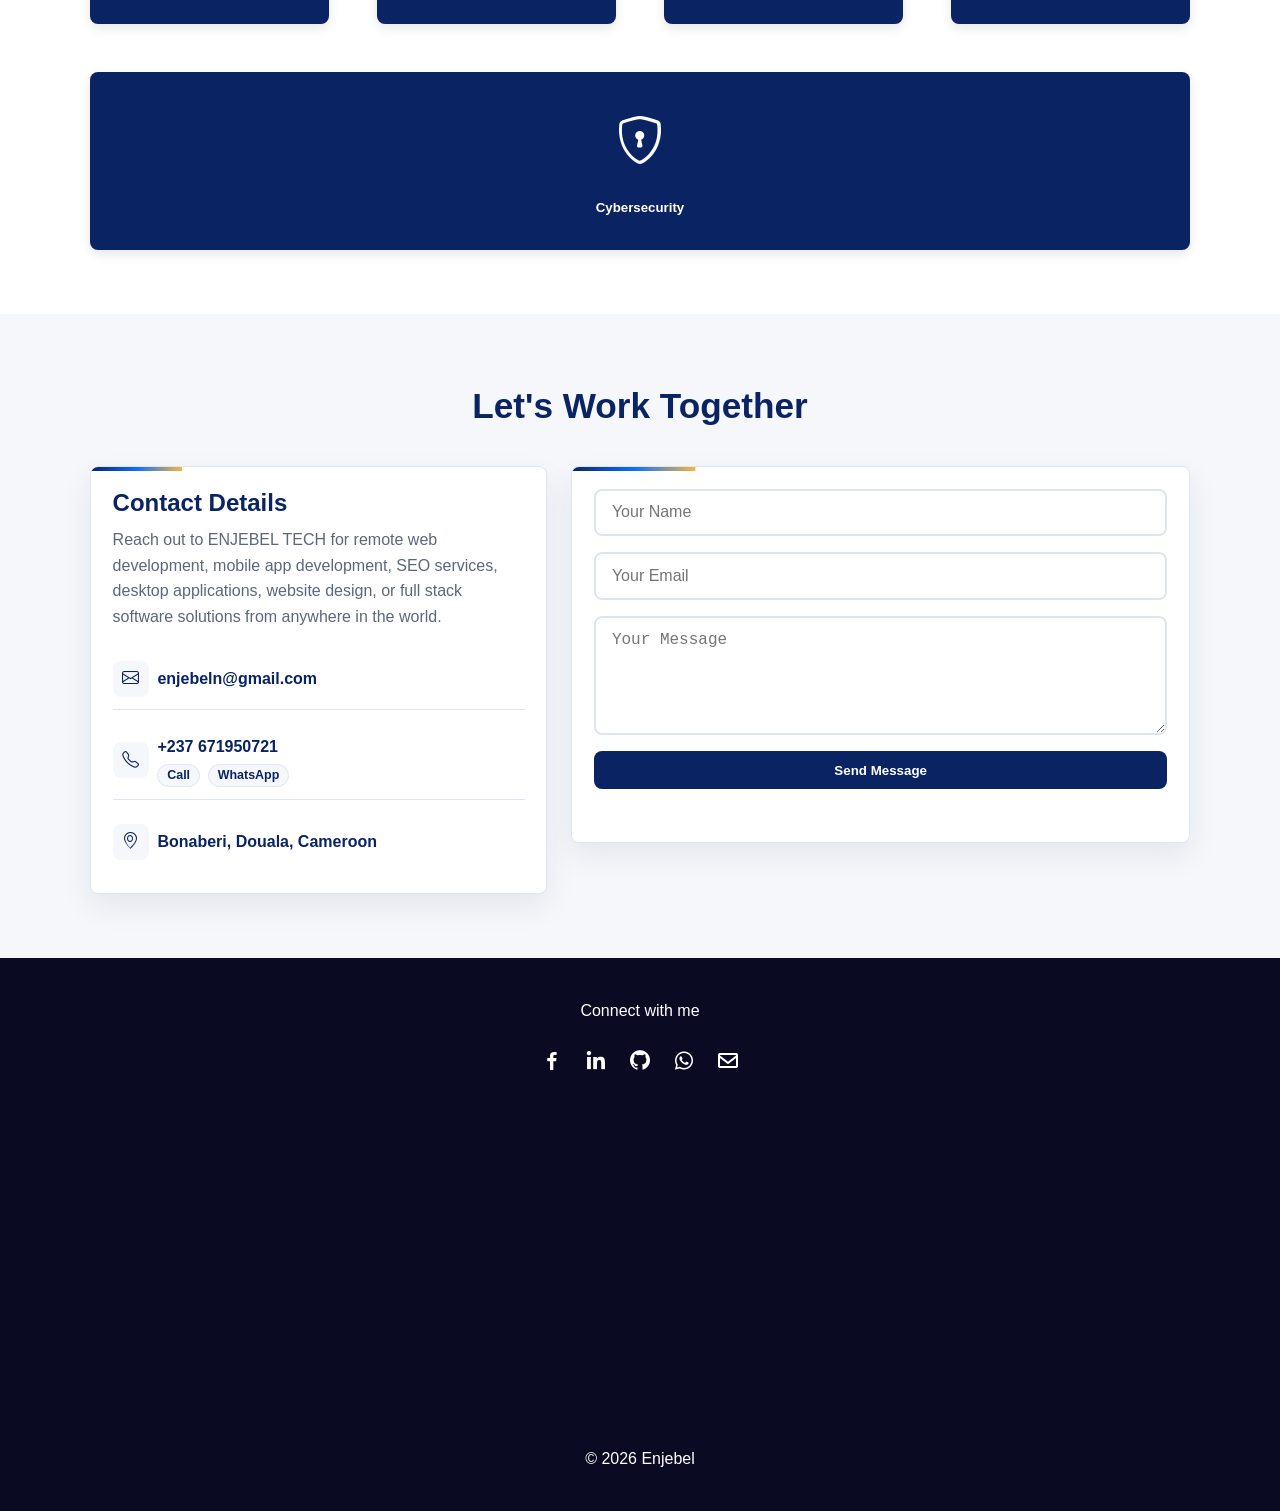
==== commit 2dc33411: "adding new skills and features" ====
--- a/index.html
+++ b/index.html
@@ -55,7 +55,7 @@
           "sameAs": [
             "https://github.com/Enjebel",
             "https://www.facebook.com/profile.php?id=61577417597282",
-            "https://www.linkedin.com/search/results/all/?keywords=Ntang%20Ajebel"
+            "https://www.linkedin.com/in/enjebel-tech-313a013a5/"
           ],
           "worksFor": {
             "@id": "https://enjebeltech.netlify.app/#enjebel-tech"
@@ -282,11 +282,11 @@
             <p>Years Experience</p>
           </div>
           <div class="counter-box">
-            <h3 class="counter" data-target="8">0</h3>
+            <h3 class="counter" data-target="9">0</h3>
             <p>Projects Completed</p>
           </div>
           <div class="counter-box">
-            <h3 class="counter" data-target="31">0</h3>
+            <h3 class="counter" data-target="42">0</h3>
             <p>Skills & Tools</p>
           </div>
         </div>
@@ -330,9 +330,22 @@
         </div>
 
         <div class="skill-panel">
+          <i class="bi bi-phone"></i>
+          <h3>Mobile Development</h3>
+          <p>Mobile-first thinking for Android, iOS, installable web apps, and responsive app experiences.</p>
+          <div class="chip-list tech-chip-list">
+            <span><i class="bi bi-android2"></i>Android Development</span>
+            <span><i class="bi bi-apple"></i>iOS Applications</span>
+            <span><i class="bi bi-phone-flip"></i>Mobile UI</span>
+            <span><i class="bi bi-cloud-arrow-down"></i>Progressive Web Apps</span>
+            <span><i class="bi bi-tablet"></i>Cross-Device Testing</span>
+          </div>
+        </div>
+
+        <div class="skill-panel">
           <i class="bi bi-server"></i>
           <h3>Backend & Web Systems</h3>
-          <p>Practical backend thinking for forms, APIs, data flows, and reliable web features.</p>
+          <p>System workflows for APIs, forms, deployment, and secure backend-supported features.</p>
           <div class="chip-list tech-chip-list">
             <span><i class="bi bi-diagram-3"></i>API Integration</span>
             <span><i class="bi bi-ui-checks"></i>Form Handling</span>
@@ -343,6 +356,19 @@
         </div>
 
         <div class="skill-panel">
+          <i class="bi bi-database-fill-gear"></i>
+          <h3>Backend Languages & Tools</h3>
+          <p>Server-side tools and databases for building APIs, data flows, and full-stack applications.</p>
+          <div class="chip-list tech-chip-list">
+            <span><i class="bx bxl-nodejs"></i>Node.js</span>
+            <span><i class="bi bi-hdd-network"></i>Express.js</span>
+            <span><i class="bi bi-database-fill-gear"></i>MongoDB</span>
+            <span><i class="bi bi-braces-asterisk"></i>REST APIs</span>
+            <span><i class="bi bi-diagram-3"></i>Database Design</span>
+          </div>
+        </div>
+
+        <div class="skill-panel">
           <i class="bi bi-tools"></i>
           <h3>Developer Tools</h3>
           <p>Tools for version control, debugging, deployment, and everyday development work.</p>
@@ -351,6 +377,7 @@
             <span><i class="bx bxl-github"></i>GitHub</span>
             <span><i class="bi bi-code-square"></i>VS Code</span>
             <span><i class="bi bi-browser-chrome"></i>Browser DevTools</span>
+            <span><i class="bi bi-send-check"></i>Postman</span>
             <span><i class="bi bi-triangle"></i>Vercel</span>
             <span><i class="bi bi-cloud"></i>Netlify</span>
           </div>
@@ -396,29 +423,58 @@
 
     <div class="projects-grid" id="projectGrid">
       <div class="project-card" data-category="web">
-        <img src="images/vildash.jpg" alt="Vildash Final website preview" width="616" height="1080" loading="lazy" decoding="async">
-        <div class="project-info">
-          <h3>Vildash Final</h3>
-          <p>Enterprise IT solutions platform with a modern, responsive web presence.</p>
+        <img src="images/vildash.jpg" alt="Vildash Network and IT Company Ltd website preview" width="616" height="1080" loading="lazy" decoding="async">
+        <div class="project-info">
+          <h3>Vildash Network & IT Company Ltd</h3>
+          <p>Collaborated with a team to build a professional IT company website for network services and digital solutions.</p>
+          <div class="project-tags">
+            <span>Team Project</span>
+            <span>IT Company</span>
+            <span>Responsive</span>
+          </div>
           <a href="https://finalvildash.vercel.app/" target="_blank" rel="noopener" class="project-btn">Live Preview</a>
         </div>
       </div>
 
       <div class="project-card" data-category="web">
-        <img src="images/Dreamhome.png" alt="Dream Home Lux website preview" width="1233" height="834" loading="lazy" decoding="async">
-        <div class="project-info">
-          <h3>Dream Home Lux</h3>
-          <p>Luxury real estate and architecture showcase built for visual impact.</p>
+        <img src="images/Dreamhome.png" alt="Dream Home Luxury website preview" width="1233" height="834" loading="lazy" decoding="async">
+        <div class="project-info">
+          <h3>Dream Home Luxury</h3>
+          <p>Luxury real estate and architecture showcase built for premium property presentation and visual impact.</p>
+          <div class="project-tags">
+            <span>Real Estate</span>
+            <span>Luxury UI</span>
+            <span>Responsive</span>
+          </div>
           <a href="https://dreamhome-lux.vercel.app/" target="_blank" rel="noopener" class="project-btn">Live Preview</a>
         </div>
       </div>
 
       <div class="project-card" data-category="web">
-        <img src="images/dtec-preview.png" alt="DTEC Web project preview" width="1897" height="829" loading="lazy" decoding="async">
-        <div class="project-info">
-          <h3>DTEC Web</h3>
-          <p>Completed business website with a clean service presentation and conversion-ready pages.</p>
+        <img src="images/dtec-preview.png" alt="DTEC Architect and Academy website preview" width="1897" height="829" loading="lazy" decoding="async">
+        <div class="project-info">
+          <h3>DTEC Architect & Academy</h3>
+          <p>Architecture and academy website for services, learning pathways, and clear conversion-focused pages.</p>
+          <div class="project-tags">
+            <span>Architecture</span>
+            <span>Academy</span>
+            <span>Services</span>
+          </div>
           <a href="https://dtec-web.vercel.app/" target="_blank" rel="noopener" class="project-btn">Live Preview</a>
+        </div>
+      </div>
+
+      <div class="project-card" data-category="web">
+        <img src="images/dunamiuniversity.png" alt="Dunamis University management system preview" width="1909" height="829" loading="lazy" decoding="async">
+        <div class="project-info">
+          <h3>Dunamis University System</h3>
+          <p>Complete university management system with portals, matricules, results, transcripts, library, news, and timetables.</p>
+          <div class="project-tags">
+            <span>University System</span>
+            <span>Automation</span>
+            <span>Transcripts</span>
+          </div>
+          <a href="https://dunamis-university.vercel.app/" target="_blank" rel="noopener" class="project-btn">Live Preview</a>
         </div>
       </div>
 
@@ -427,6 +483,11 @@
         <div class="project-info">
           <h3>My Portfolio</h3>
           <p>Personal portfolio website built with HTML5, CSS, and JavaScript.</p>
+          <div class="project-tags">
+            <span>Portfolio</span>
+            <span>SEO</span>
+            <span>Chatbot</span>
+          </div>
           <a href="https://enjebeltech.netlify.app/" target="_blank" rel="noopener" class="project-btn">Live Preview</a>
         </div>
       </div>
@@ -436,6 +497,11 @@
         <div class="project-info">
           <h3>Ad Campaign</h3>
           <p>Meta Ads campaign planning, creative testing, and performance optimization.</p>
+          <div class="project-tags">
+            <span>Meta Ads</span>
+            <span>A/B Testing</span>
+            <span>Growth</span>
+          </div>
         </div>
       </div>
 
@@ -444,6 +510,11 @@
         <div class="project-info">
           <h3>Graphic Design</h3>
           <p>Complete brand identity design with logo direction and color system.</p>
+          <div class="project-tags">
+            <span>Branding</span>
+            <span>Logo</span>
+            <span>Color System</span>
+          </div>
         </div>
       </div>
 
@@ -452,6 +523,11 @@
         <div class="project-info">
           <h3>Mobile App UI</h3>
           <p>Finance app interface concept designed in Figma for clean user flows.</p>
+          <div class="project-tags">
+            <span>Mobile UI</span>
+            <span>Figma</span>
+            <span>UX Flow</span>
+          </div>
         </div>
       </div>
     </div>
@@ -562,7 +638,7 @@
     <p>Connect with me</p>
     <div class="socials">
       <a href="https://www.facebook.com/profile.php?id=61577417597282" target="_blank" rel="me noopener" aria-label="Facebook"><i class="bx bxl-facebook"></i></a>
-      <a href="https://www.linkedin.com/search/results/all/?keywords=Ntang%20Ajebel" target="_blank" rel="me noopener" aria-label="LinkedIn"><i class="bx bxl-linkedin"></i></a>
+      <a href="https://www.linkedin.com/in/enjebel-tech-313a013a5/" target="_blank" rel="me noopener" aria-label="LinkedIn"><i class="bx bxl-linkedin"></i></a>
       <a href="https://github.com/Enjebel" target="_blank" rel="me noopener" aria-label="GitHub"><i class="bx bxl-github"></i></a>
       <a href="https://wa.me/237671950721" target="_blank" rel="noopener" aria-label="WhatsApp"><i class="bx bxl-whatsapp"></i></a>
       <a href="mailto:enjebeln@gmail.com" aria-label="Email"><i class="bx bx-envelope"></i></a>
--- a/style.css
+++ b/style.css
@@ -1034,6 +1034,8 @@
 
 transition: transform 0.3s ease, box-shadow 0.3s ease;
 border: 1px solid var(--border);
+display: flex;
+flex-direction: column;
 
 }
 
@@ -1125,11 +1127,15 @@
 
 .project-card h3 {
 
-margin: 10px;
-
-font-size: 1.1rem;
+margin: 0 0 0.55rem;
+
+font-size: 1rem;
 
 color: var(--primary-dark);
+line-height: 1.2;
+min-height: 2.4em;
+display: grid;
+place-items: center;
 
 }
 
@@ -1137,11 +1143,17 @@
 
 .project-card p {
 
-margin: 0 10px 10px;
-
-font-size: 0.9rem;
+margin: 0 0 0.65rem;
+
+font-size: 0.84rem;
 
 color: var(--muted);
+display: -webkit-box;
+-webkit-line-clamp: 2;
+-webkit-box-orient: vertical;
+overflow: hidden;
+line-height: 1.45;
+min-height: 2.9em;
 
 }
 
@@ -1150,6 +1162,46 @@
 .hide {
 
 display: none !important;
+
+}
+
+.project-tags {
+
+display: flex;
+
+flex-wrap: wrap;
+
+justify-content: center;
+
+gap: 0.35rem;
+
+margin: 0.35rem 0 0.75rem;
+min-height: 0;
+overflow: visible;
+
+}
+
+.project-tags span {
+
+display: inline-flex;
+
+align-items: center;
+
+min-height: 24px;
+
+padding: 0.28rem 0.46rem;
+
+border-radius: 999px;
+
+background: var(--soft);
+
+border: 1px solid var(--border);
+
+color: var(--primary-dark);
+
+font-size: 0.68rem;
+
+font-weight: 800;
 
 }
 
@@ -1162,6 +1214,7 @@
 grid-template-columns: repeat(auto-fit, minmax(240px, 1fr));
 
 gap: 1.25rem;
+align-items: stretch;
 
 }
 
@@ -1183,6 +1236,18 @@
 
 }
 
+.skill-panel {
+
+display: flex;
+
+flex-direction: column;
+
+height: 100%;
+
+min-height: 330px;
+
+}
+
 .skill-panel:hover,
 .value-card:hover,
 .technology-card:hover,
@@ -1216,6 +1281,7 @@
 
 margin-bottom: 1rem;
 transition: transform 0.28s ease, background-color 0.28s ease;
+flex: 0 0 44px;
 
 }
 
@@ -1233,6 +1299,15 @@
 color: var(--primary-dark);
 
 margin-bottom: 0.6rem;
+line-height: 1.2;
+
+}
+
+.skill-panel h3 {
+
+display: flex;
+
+align-items: center;
 
 }
 
@@ -1245,7 +1320,7 @@
 
 }
 
-.chip-list {
+.skill-panel p {
 
 display: flex;
 
@@ -1254,6 +1329,14 @@
 gap: 0.6rem;
 
 margin-top: 1rem;
+
+}
+
+.skill-panel .chip-list {
+
+margin-top: 1rem;
+
+align-content: flex-start;
 
 }
 
@@ -1279,6 +1362,7 @@
 font-weight: 700;
 
 font-size: 0.9rem;
+line-height: 1.15;
 
 }
 
@@ -1317,6 +1401,12 @@
 .tech-chip-list span .bxl-react {
 
 color: #149eca;
+
+}
+
+.tech-chip-list span .bxl-nodejs {
+
+color: #3c873a;
 
 }
 
@@ -2098,6 +2188,19 @@
 
   }
 
+  .skill-panel {
+
+    min-height: auto;
+
+  }
+
+  .skill-panel h3,
+  .skill-panel p {
+
+    min-height: 0;
+
+  }
+
   .split-section,
   .contact-layout {
 
@@ -2378,19 +2481,22 @@
 
 
 .project-info {
-    padding: 15px;
+    padding: 0.95rem;
     text-align: center;
+    display: flex;
+    flex: 1;
+    flex-direction: column;
 }
 
 .project-btn {
     display: inline-block;
-    padding: 8px 20px;
+    padding: 0.55rem 1rem;
     background-color: var(--primary-dark);
     color: #fff;
     text-decoration: none;
     border-radius: 8px;
-    font-size: 0.9rem;
-    margin-top: 10px;
+    font-size: 0.85rem;
+    margin-top: auto;
     transition: background 0.3s ease, transform 0.3s ease;
     font-weight: 700;
 }
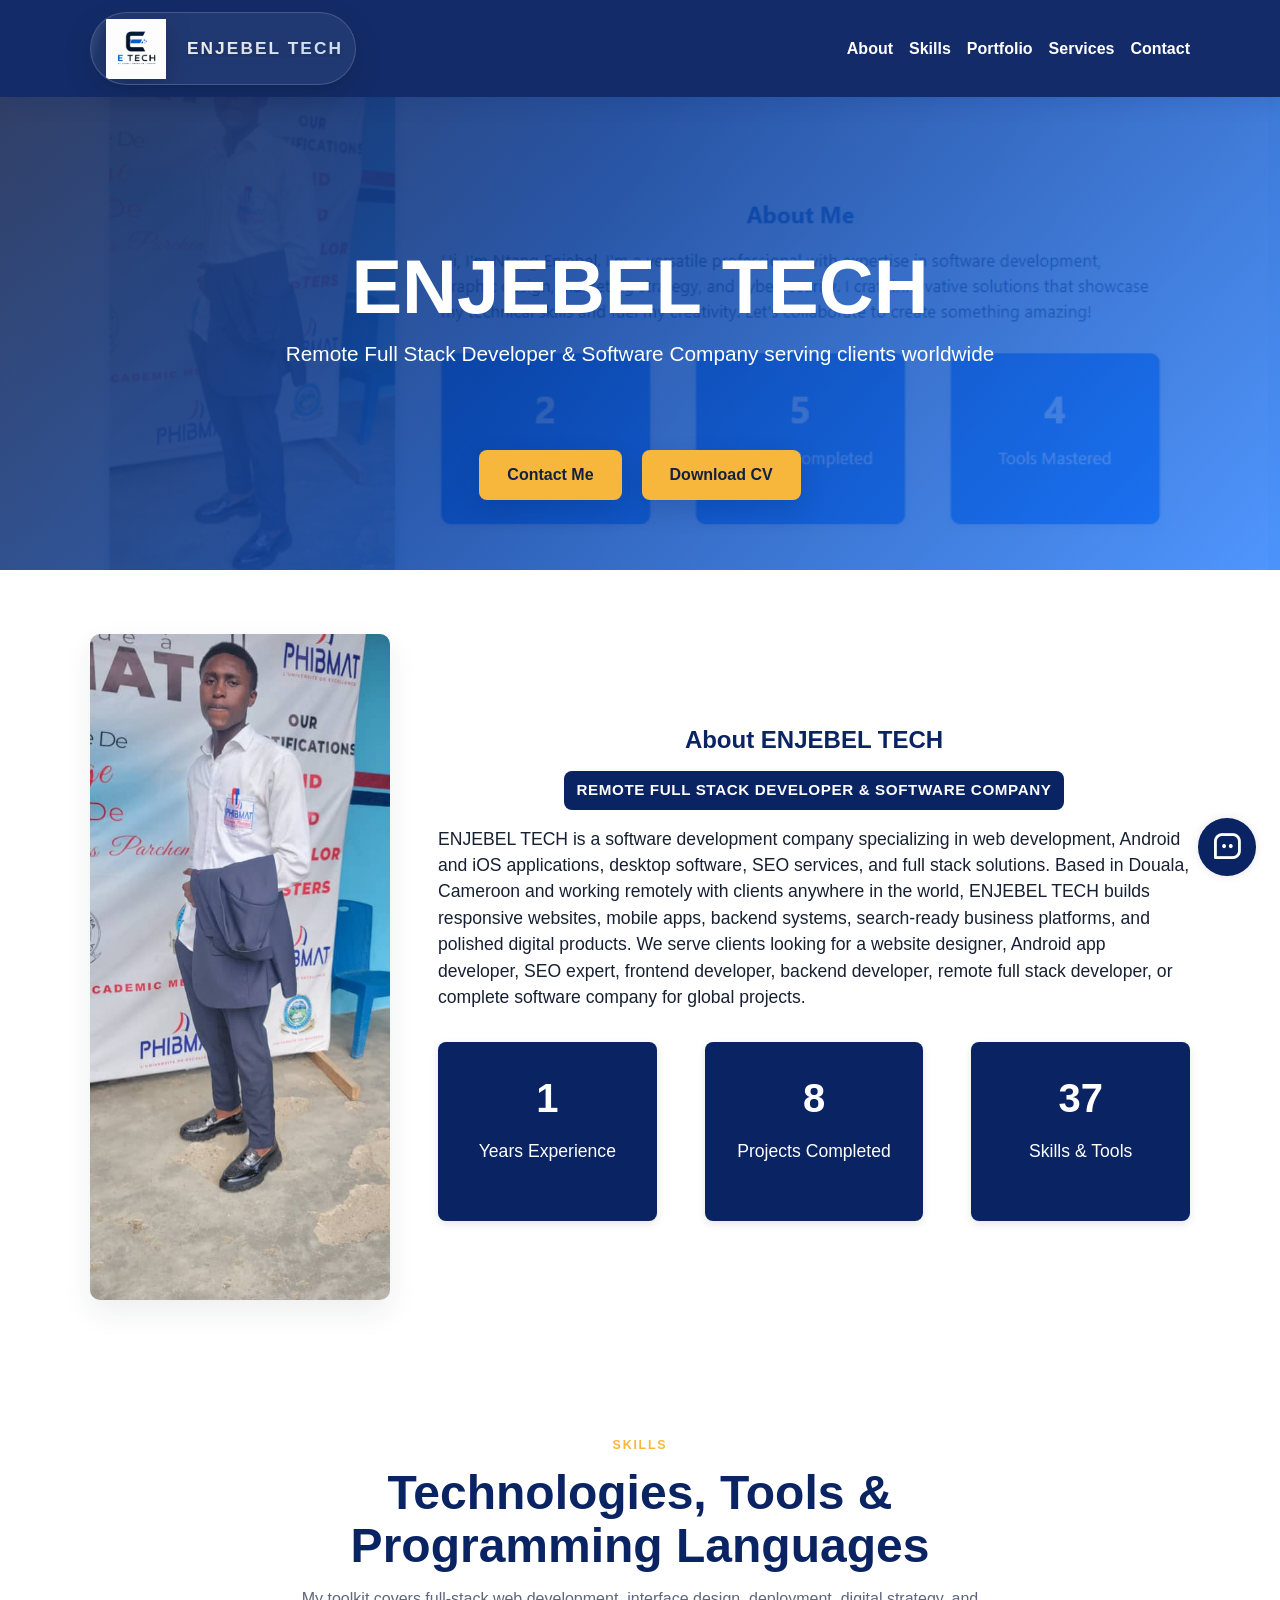
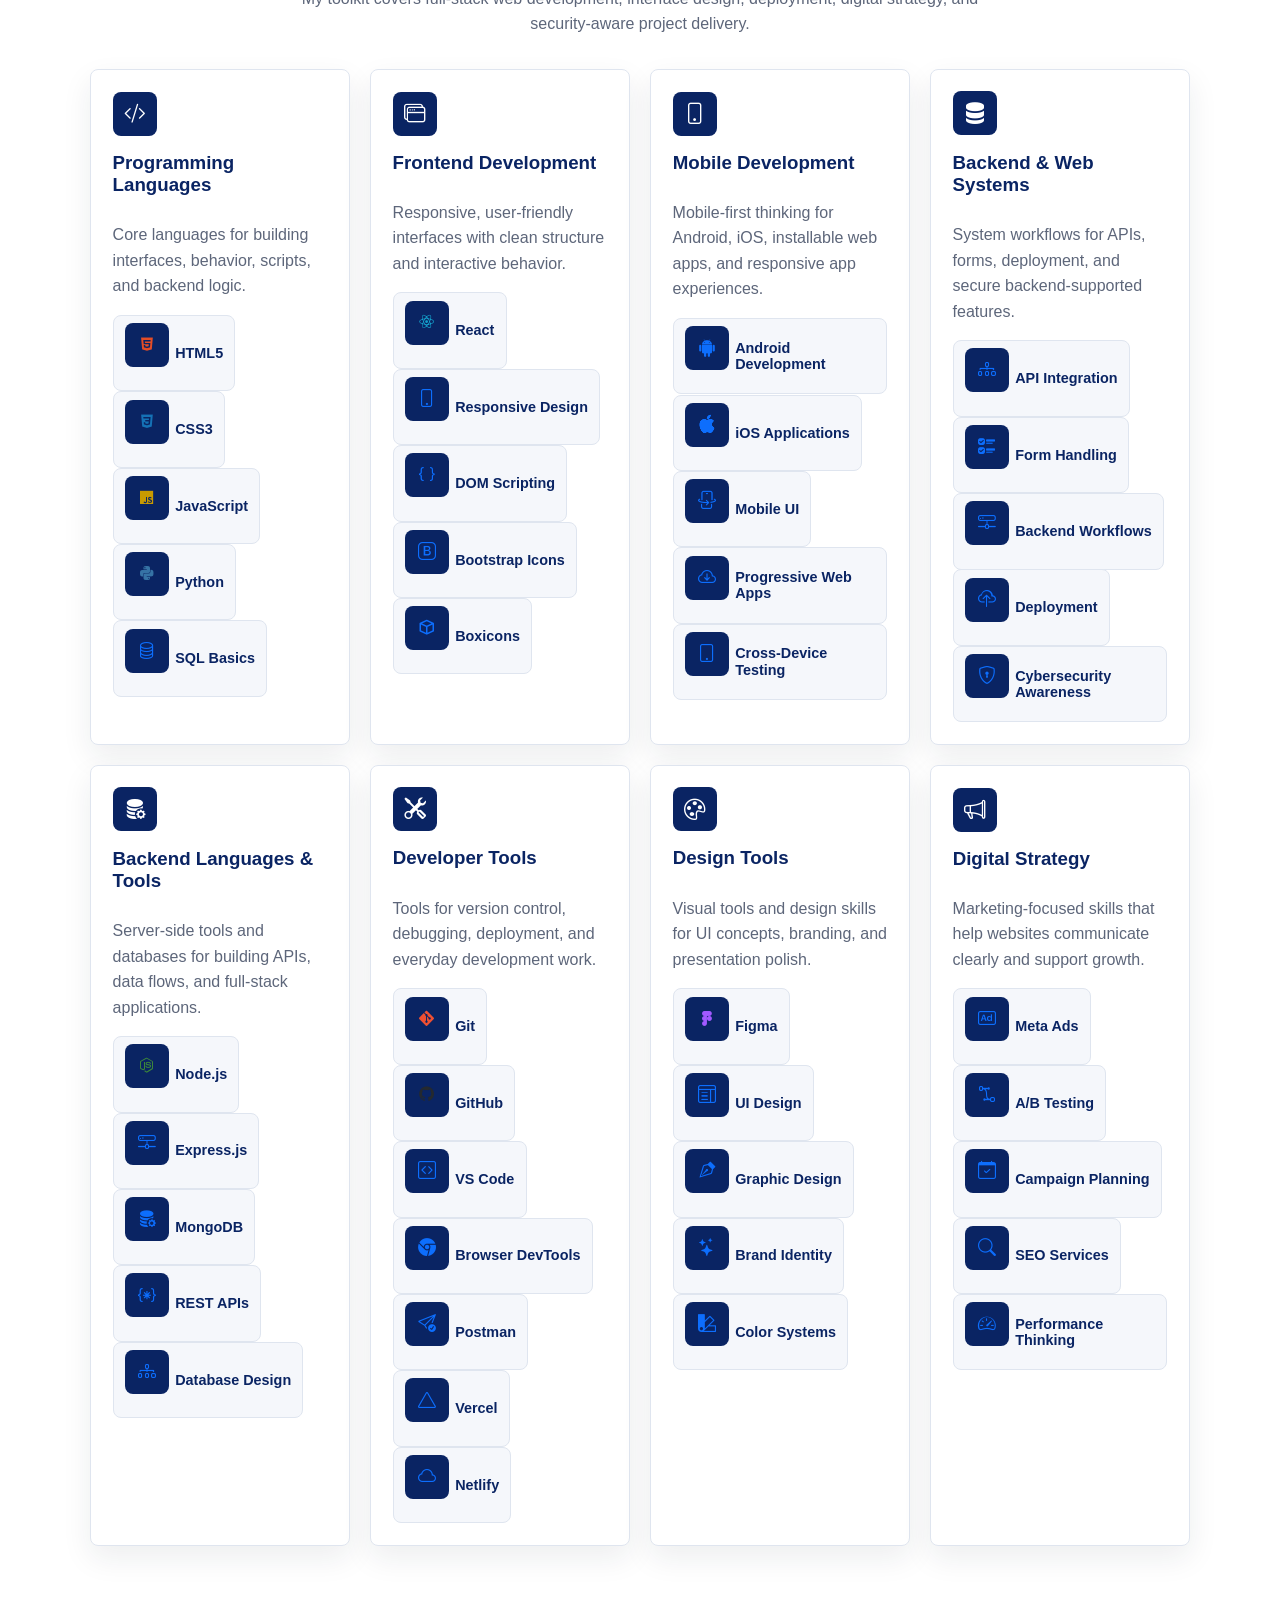
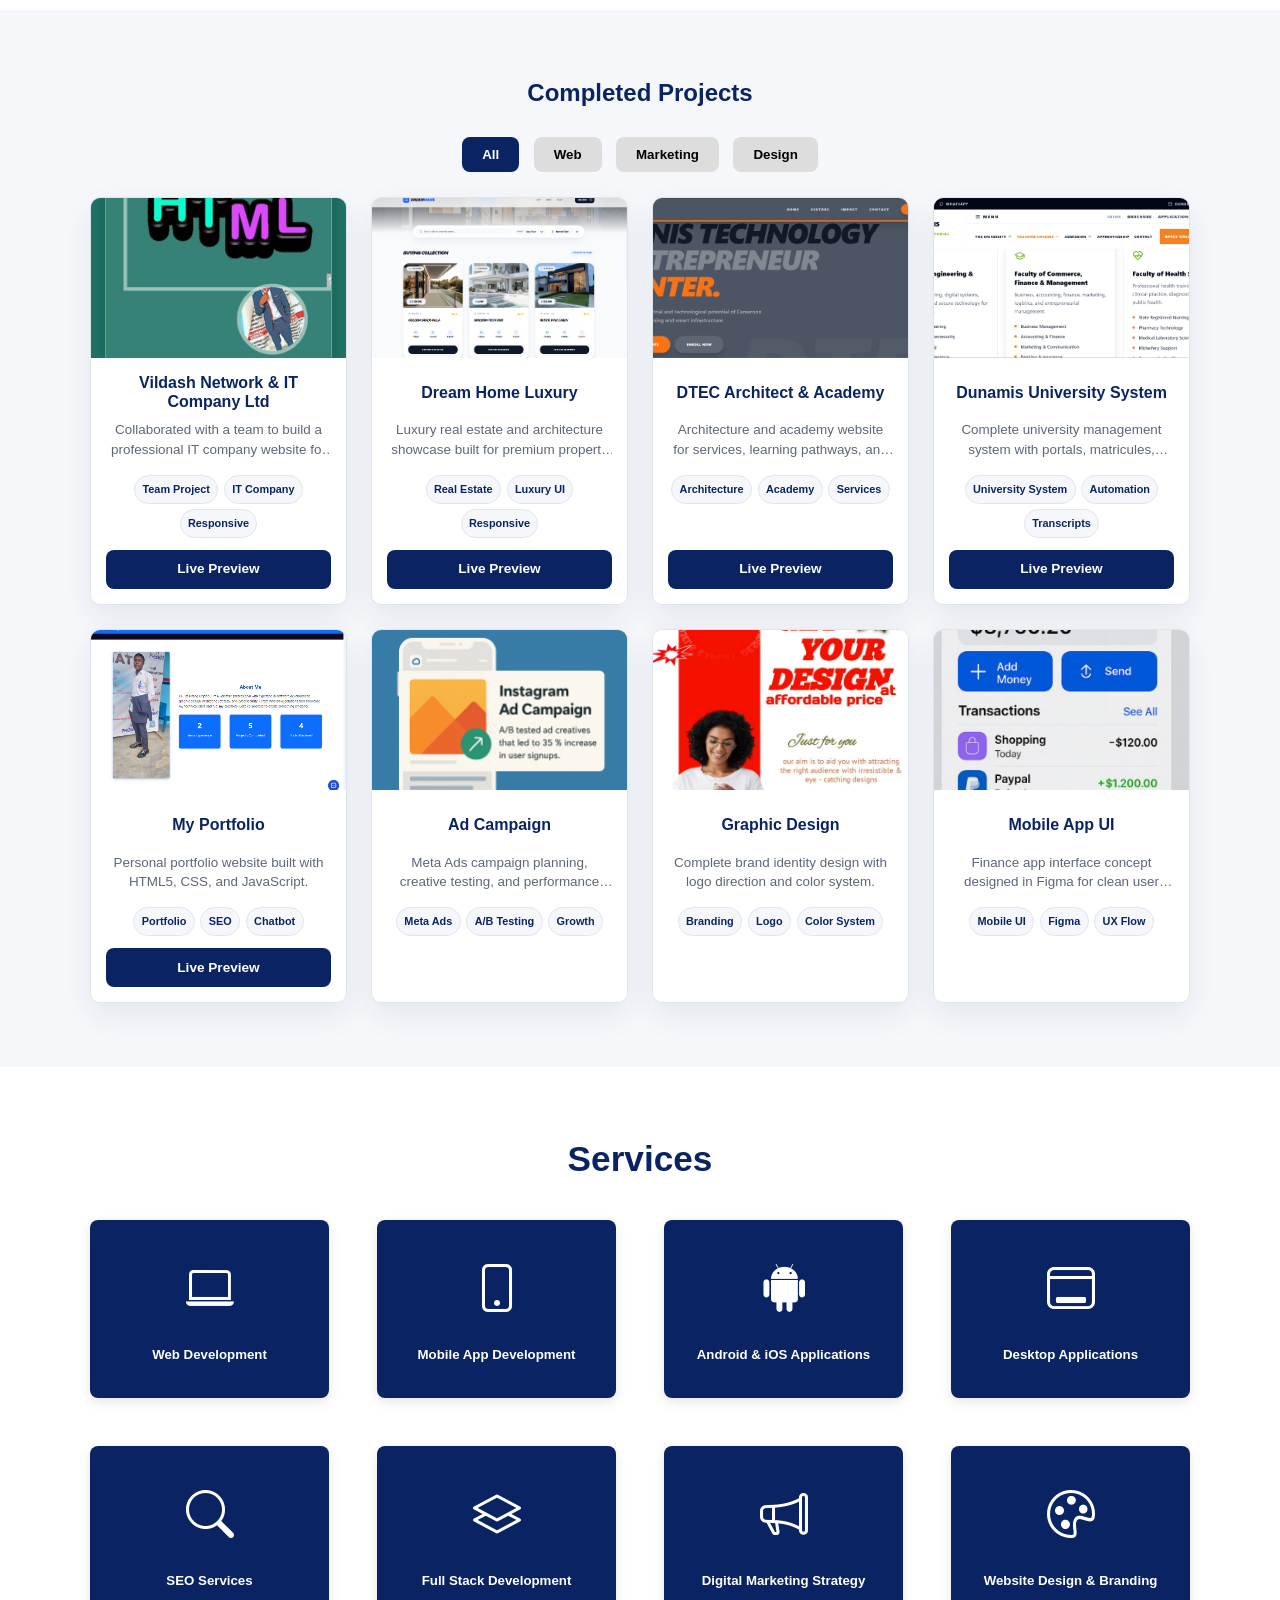
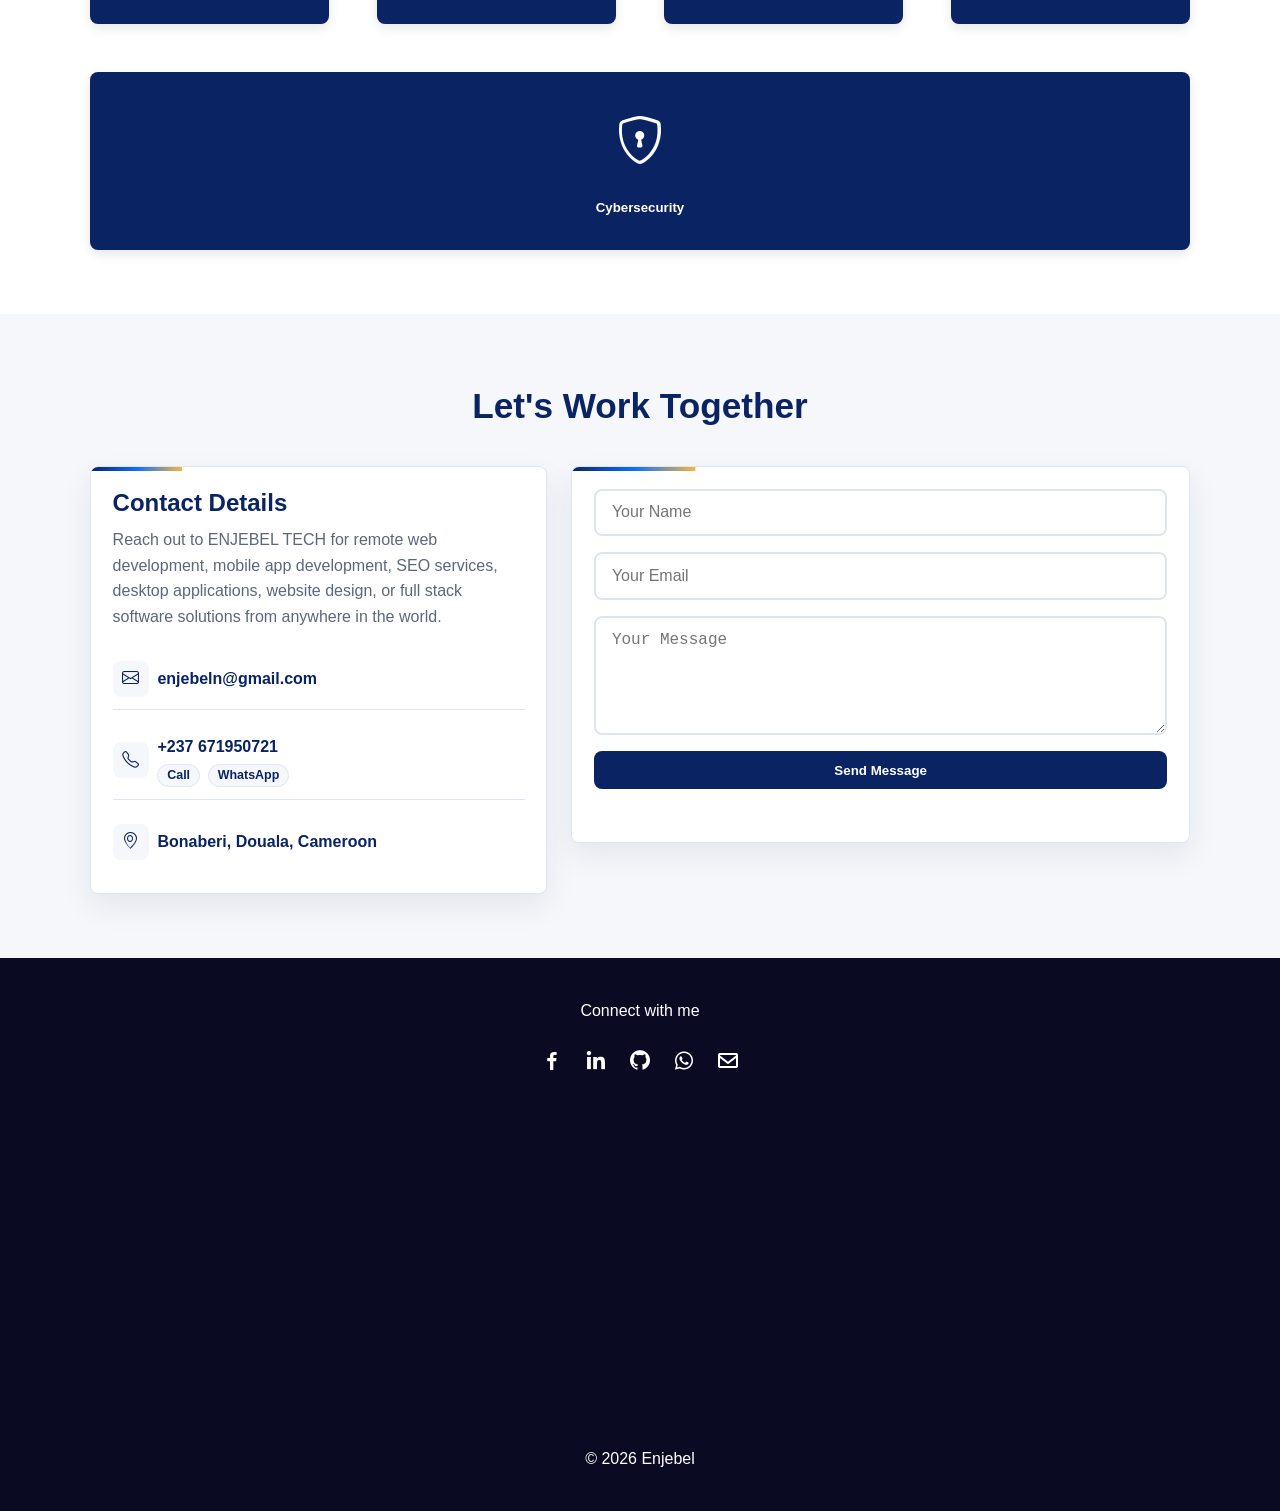
==== commit bce6b70d: "updating my Profile mainEntity to fit with google console" ====
--- a/index.html
+++ b/index.html
@@ -183,6 +183,9 @@
           "url": "https://enjebeltech.netlify.app/",
           "name": "ENJEBEL TECH | Remote Full Stack Developer & Software Company",
           "description": "The official website of ENJEBEL TECH, a remote-ready software company based in Cameroon and serving clients worldwide with web development, mobile app development, desktop applications, SEO services, website design, and full stack solutions.",
+          "mainEntity": {
+            "@id": "https://enjebeltech.netlify.app/#enjebel-tech"
+          },
           "about": {
             "@id": "https://enjebeltech.netlify.app/#enjebel-tech"
           },
